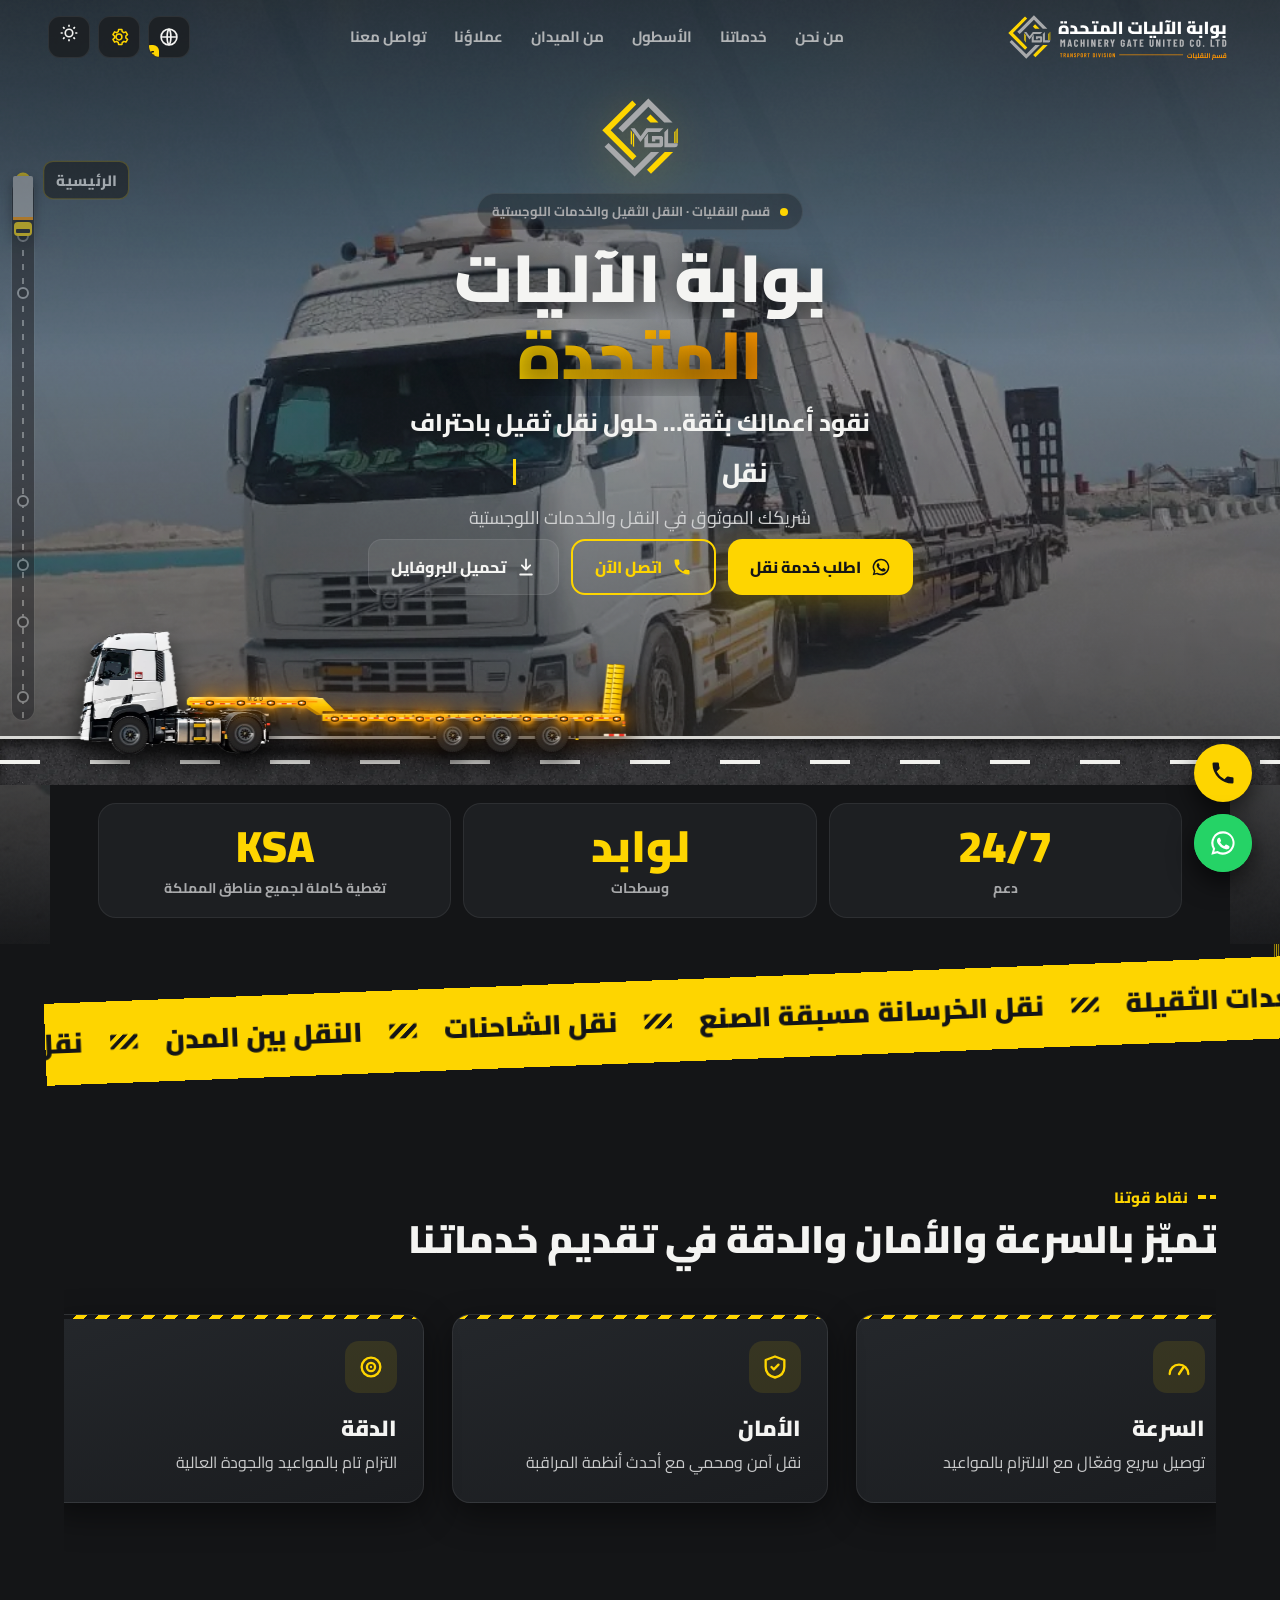
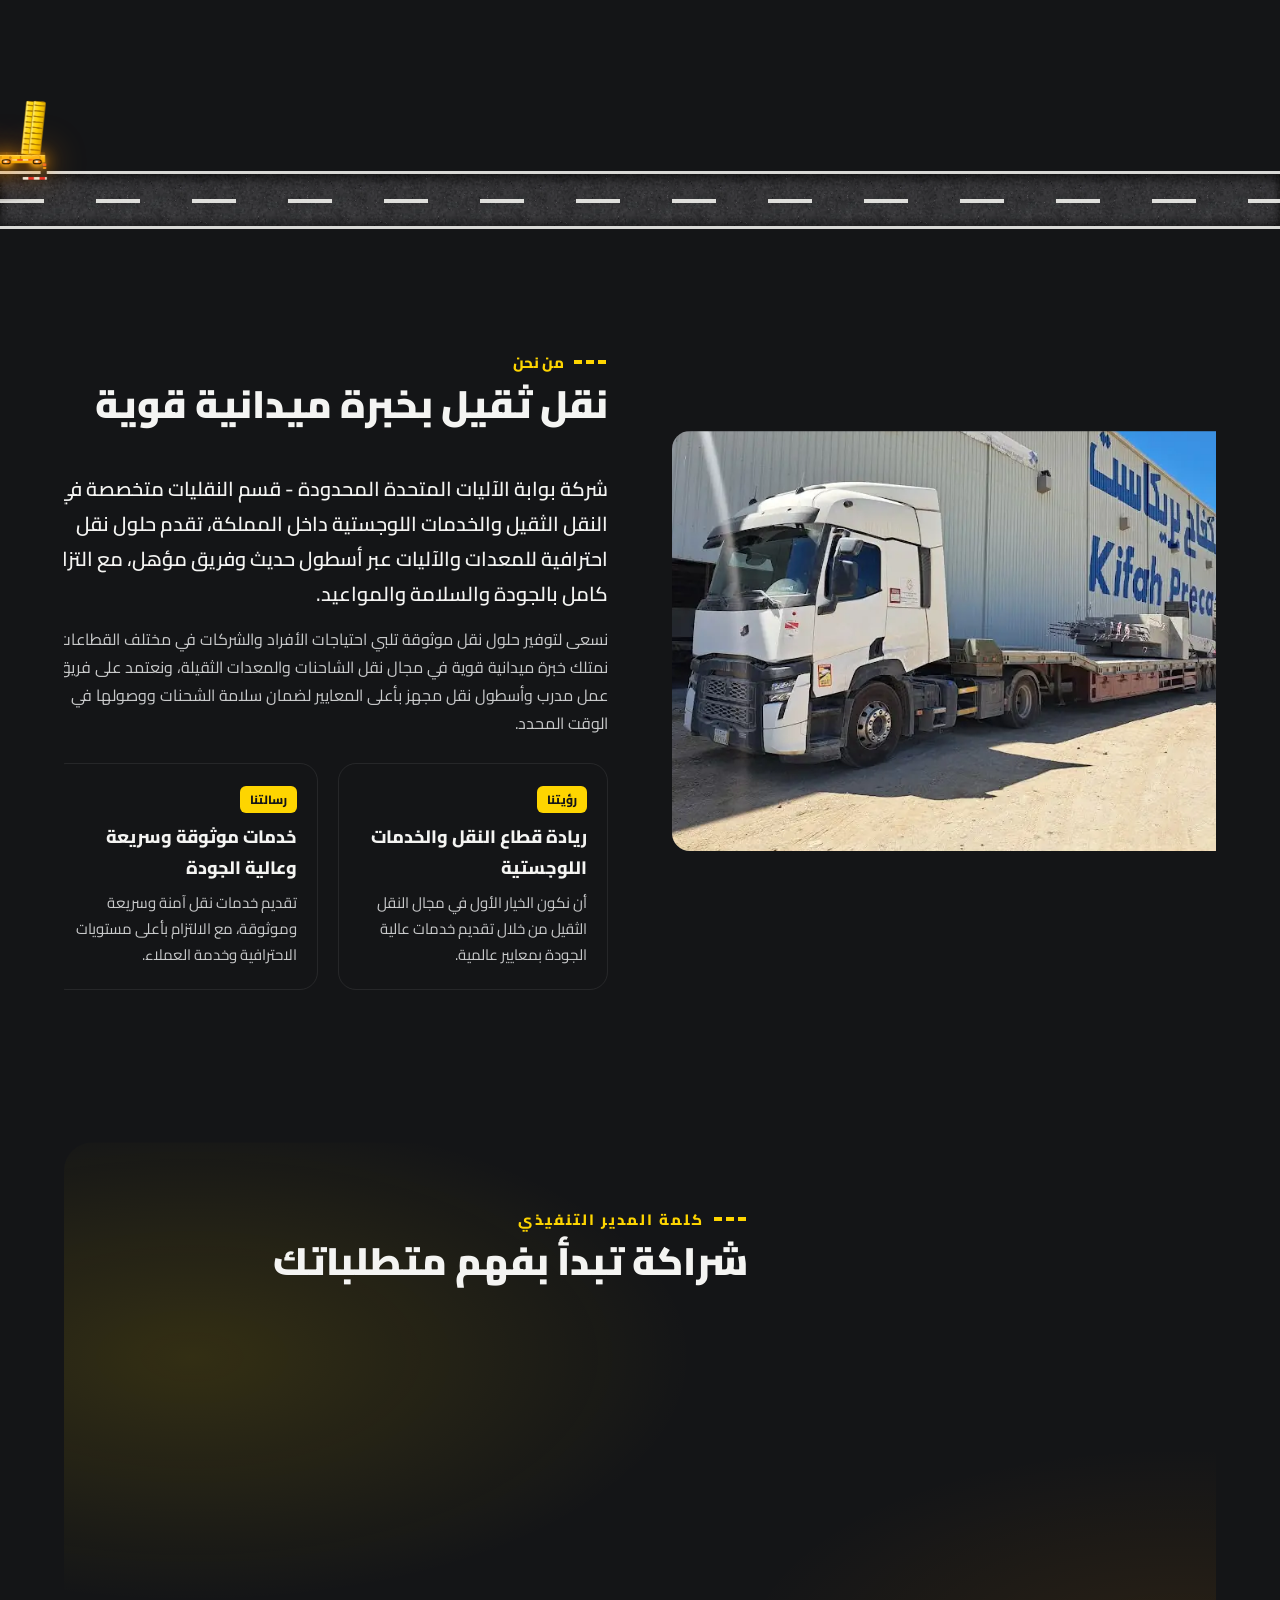
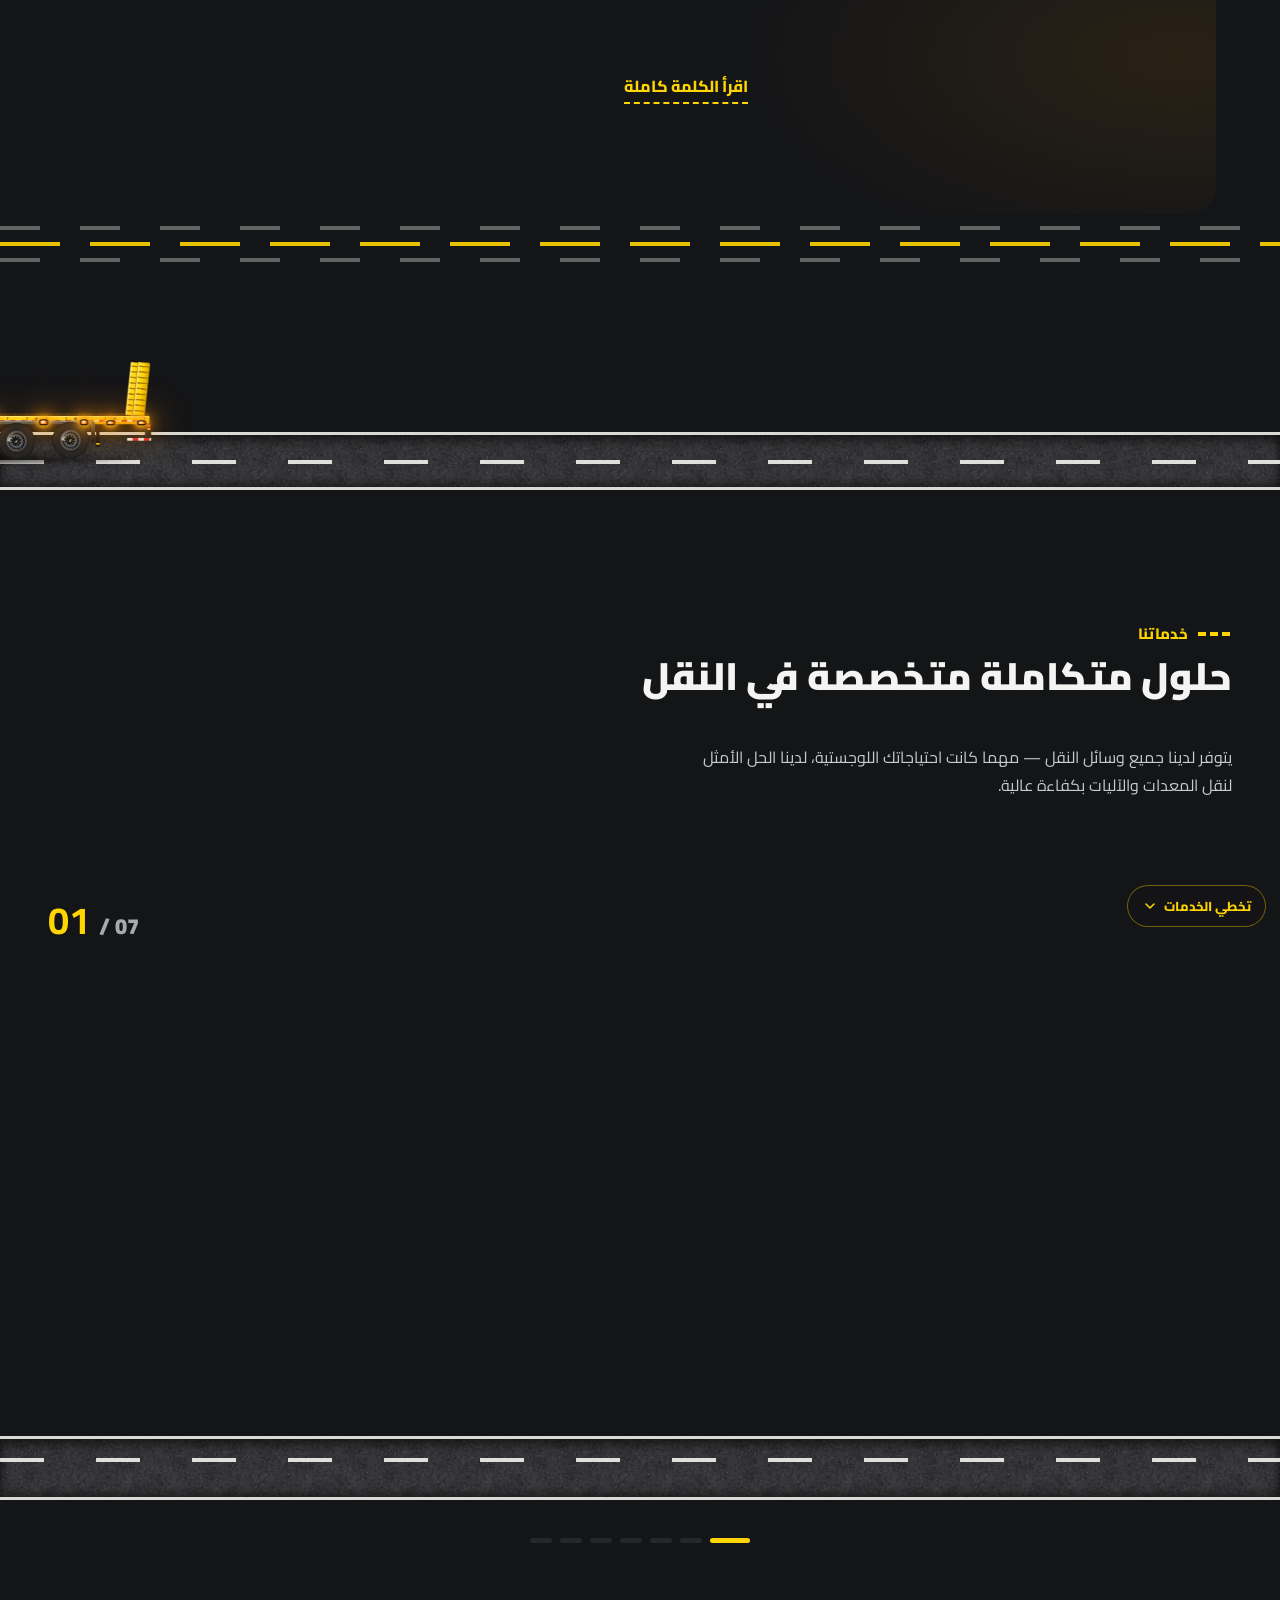
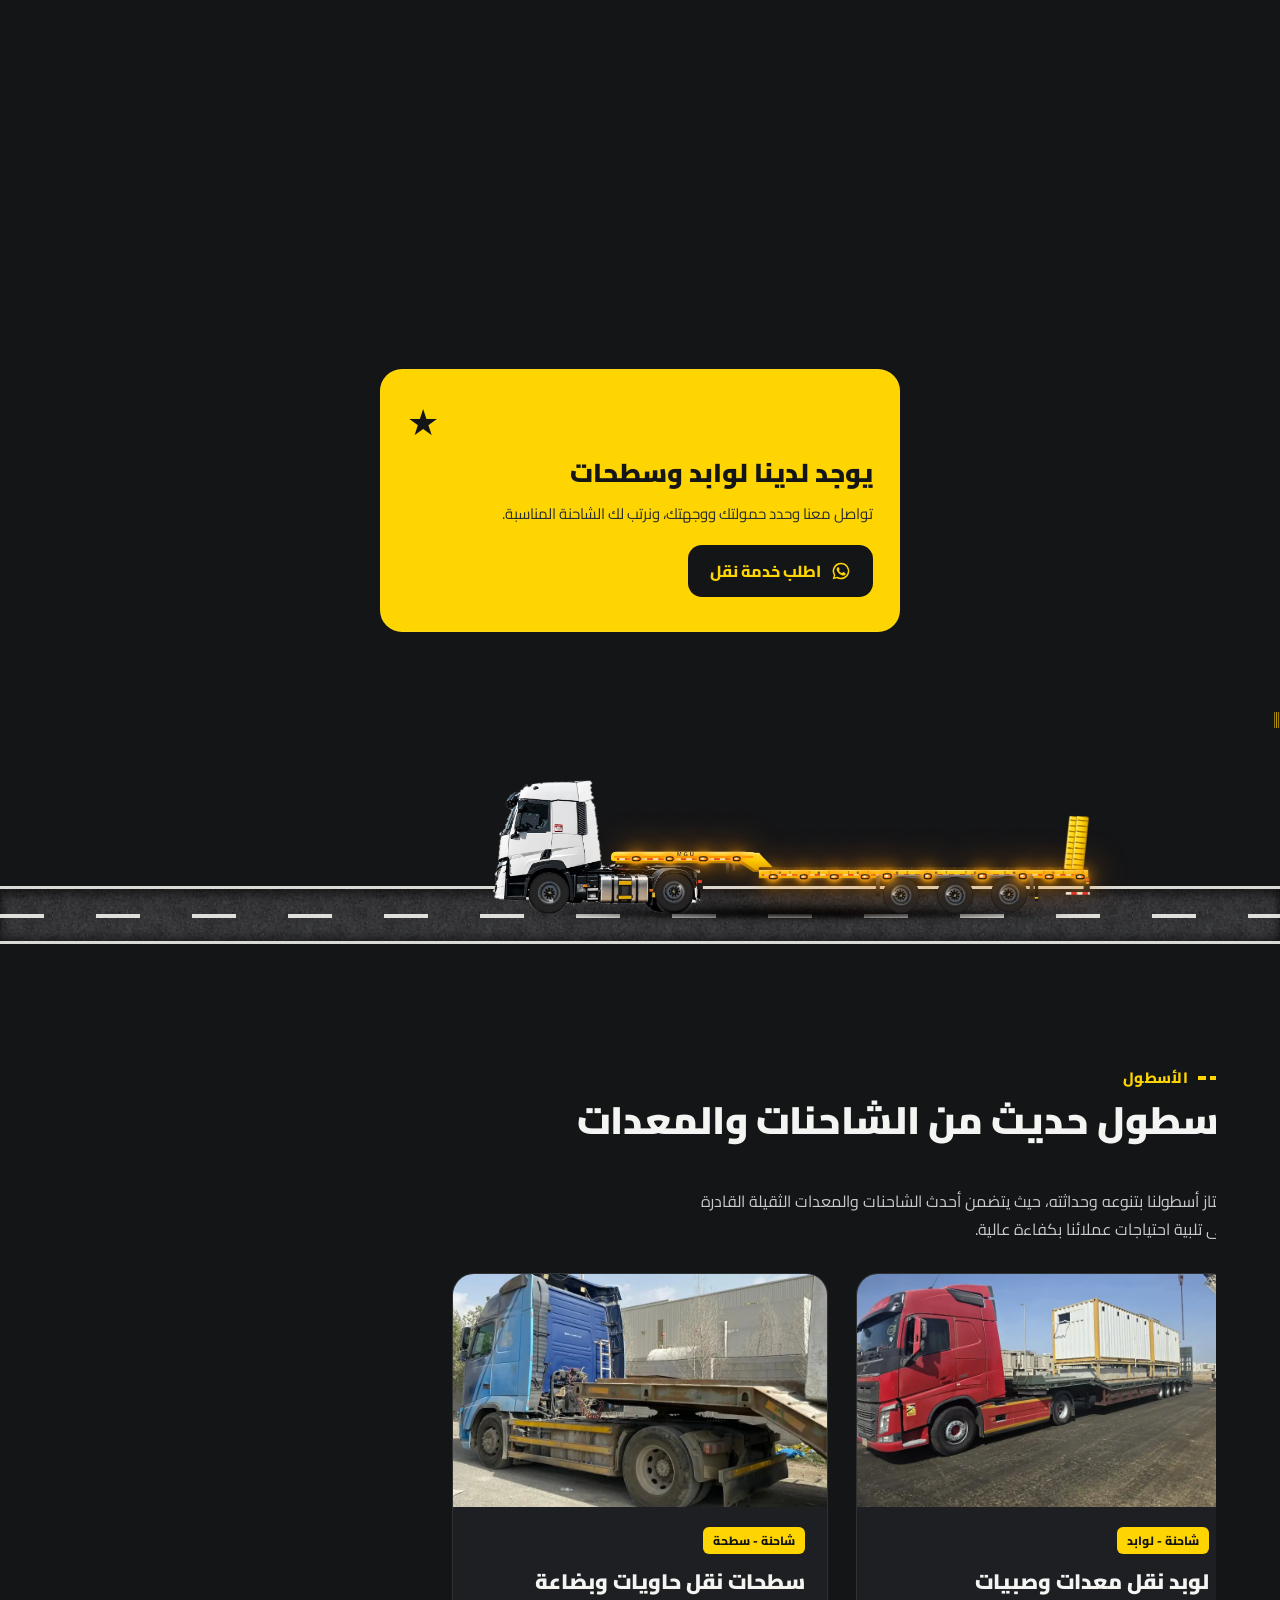
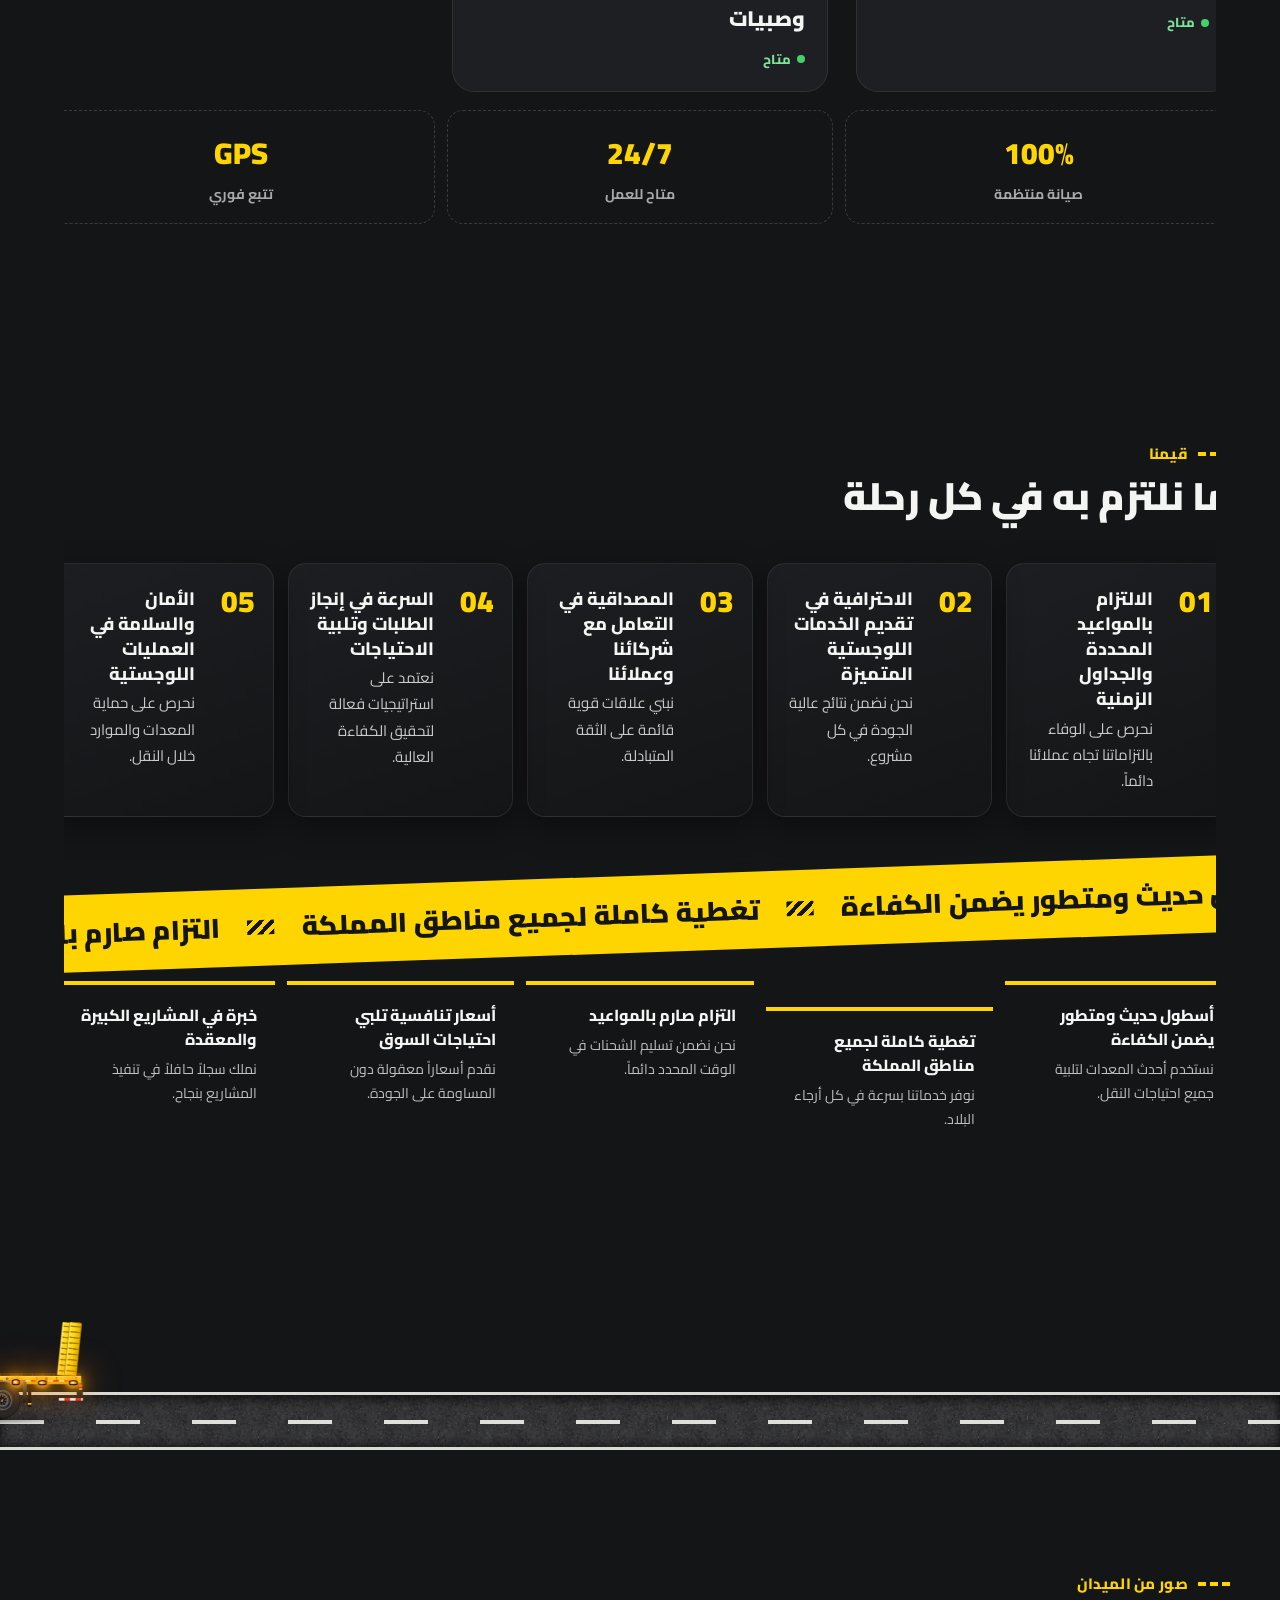
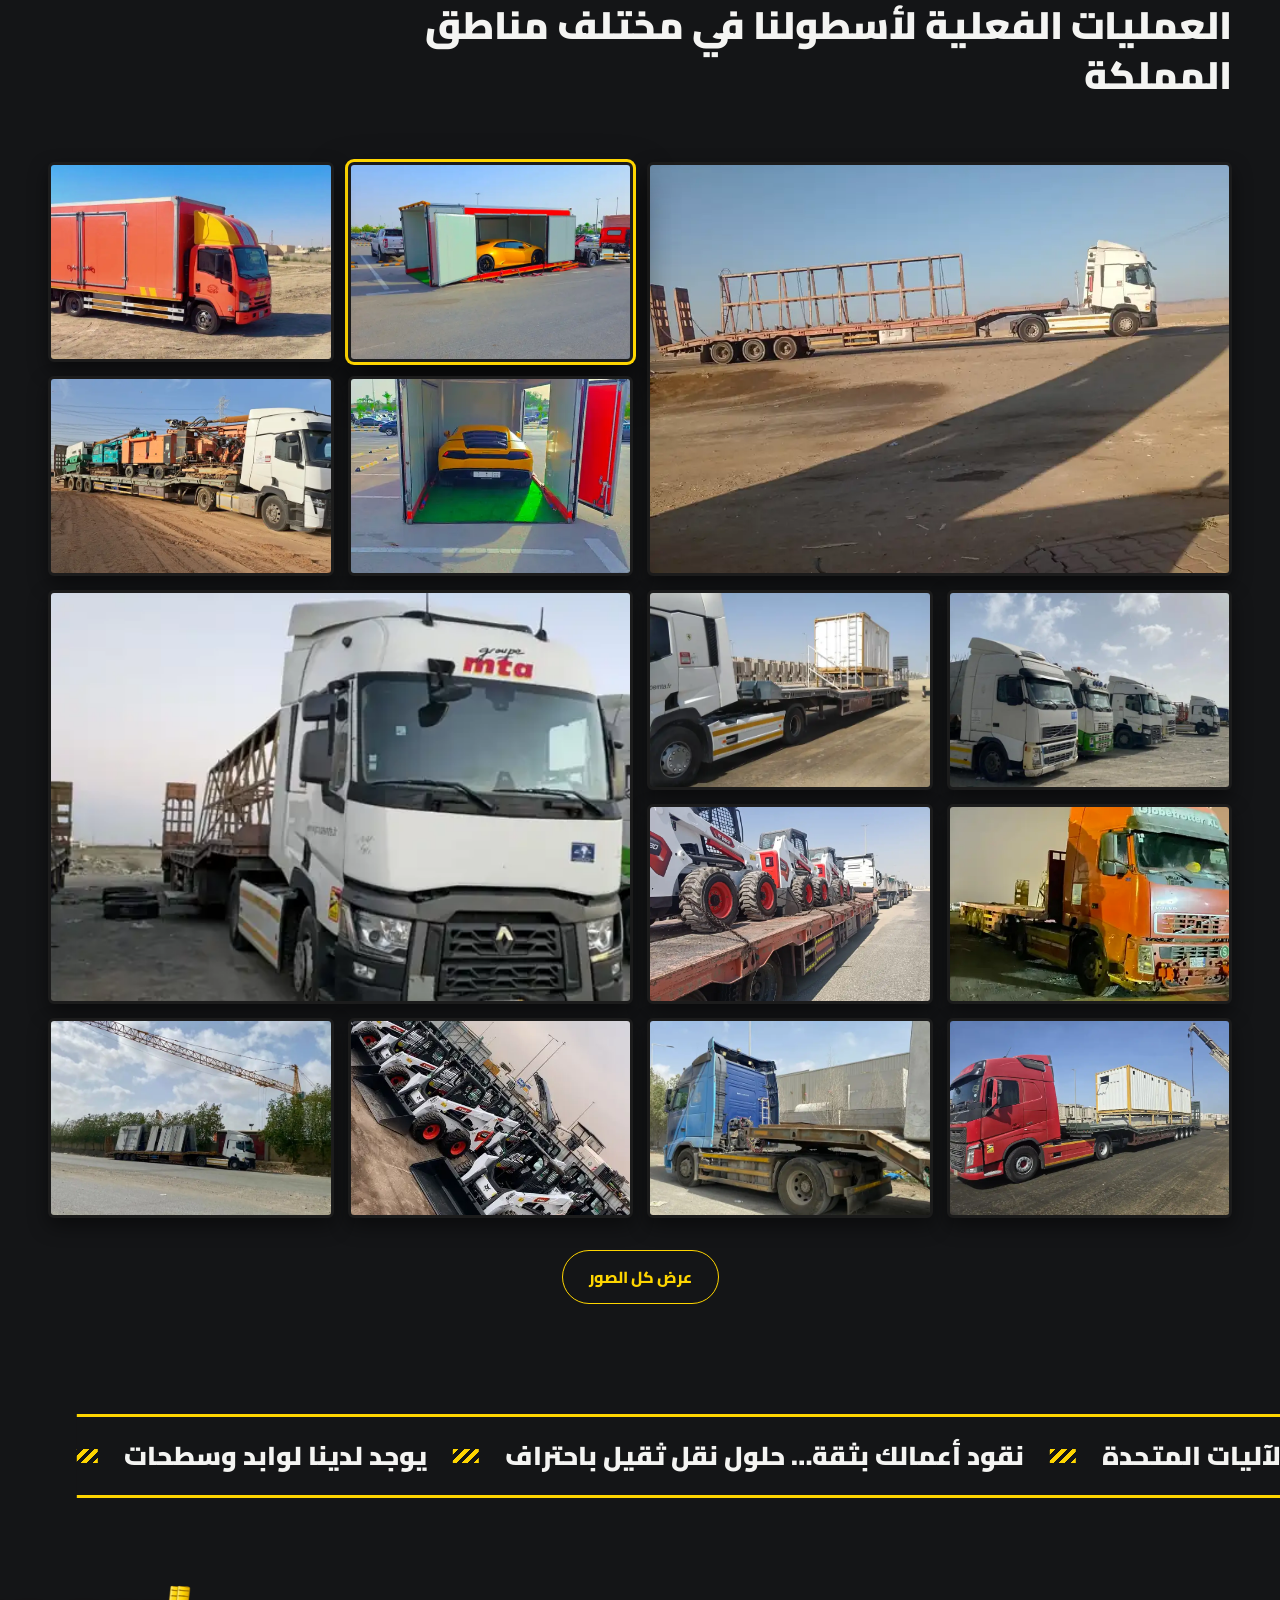
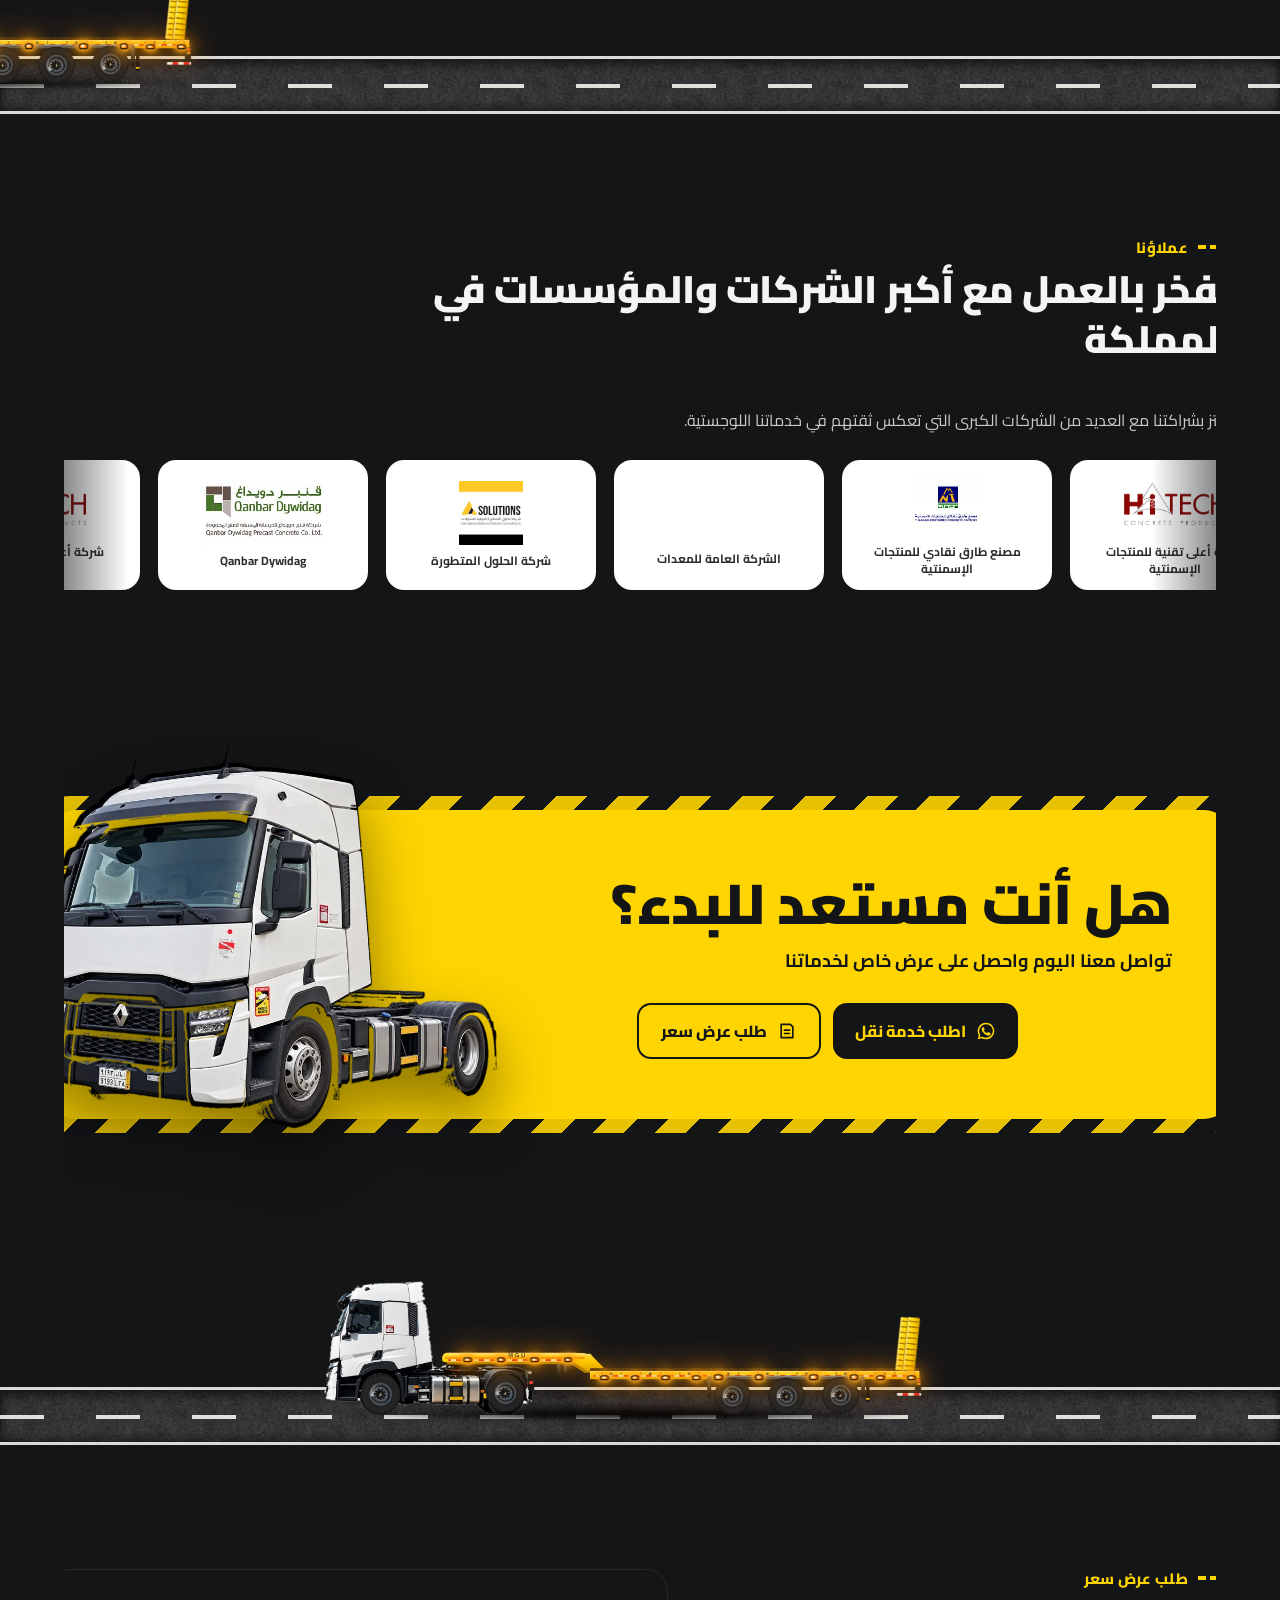
==== index.html @ 17be8d47 "Initial upload: Machinery Gate United (MGU) full website & admin panel" ====
<!doctype html>
<html lang="ar" dir="rtl" data-theme="dark">
<head>
<script>try{var t=localStorage.getItem("mgu-theme");if(t)document.documentElement.dataset.theme=t;var l=localStorage.getItem("mgu-lang");if(l&&l!="ar"){document.documentElement.lang=l;document.documentElement.dir=(l=="ur")?"rtl":"ltr"}}catch(e){}</script>
<meta charset="utf-8">
<meta name="viewport" content="width=device-width,initial-scale=1,viewport-fit=cover">
<title>بوابة الآليات المتحدة المحدودة | قسم النقليات — نقل ثقيل باحتراف</title>
<meta name="description" content="بوابة الآليات المتحدة المحدودة - قسم النقليات: نقل المعدات والآليات الثقيلة، اللوابد والسطحات، الخرسانة مسبقة الصنع والحاويات داخل المملكة. نقود أعمالك بثقة… حلول نقل ثقيل باحتراف.">
<meta name="theme-color" content="#141517">
<link rel="manifest" href="./manifest.webmanifest">
<link rel="icon" type="image/png" sizes="192x192" href="./icons/icon-192.png">
<link rel="apple-touch-icon" href="./icons/icon-180.png">
<meta name="apple-mobile-web-app-capable" content="yes">
<meta name="mobile-web-app-capable" content="yes">
<meta name="apple-mobile-web-app-status-bar-style" content="black-translucent">
<meta name="apple-mobile-web-app-title" content="MGU">
<meta property="og:type" content="website">
<meta property="og:locale" content="ar_SA">
<meta property="og:site_name" content="بوابة الآليات المتحدة">
<meta property="og:title" content="بوابة الآليات المتحدة | نقود أعمالك بثقة… حلول نقل ثقيل باحتراف">
<meta property="og:description" content="لوابد وسطحات لنقل المعدات الثقيلة والخرسانة مسبقة الصنع والحاويات بين مدن المملكة. اطلب خدمة نقل الآن عبر واتساب.">
<meta property="og:image" content="https://mgu-preview.sites.tab.bot/og.jpg">
<meta property="og:image:width" content="1200">
<meta property="og:image:height" content="630">
<meta property="og:url" content="https://mgu-preview.sites.tab.bot/">
<meta name="twitter:card" content="summary_large_image">
<link rel="preload" href="./fonts/cairo.woff2" as="font" type="font/woff2" crossorigin>
<link rel="preload" href="./img/field-truck.webp" as="image">
<link rel="stylesheet" href="./styles.css?v=31">
<link rel="canonical" href="https://machinerygate.sites.tab.bot/"><meta name="robots" content="index,follow"><script type="application/ld+json">{"@context": "https://schema.org", "@type": "MovingCompany", "name": "بوابة الآليات المتحدة المحدودة", "alternateName": "Machinery Gate United Co. Ltd. (MGU)", "url": "https://machinerygate.sites.tab.bot/", "telephone": "+966551005418", "email": "bawaabatalaliaat@gmail.com", "address": {"@type": "PostalAddress", "addressLocality": "الرياض", "addressCountry": "SA"}, "areaServed": "SA", "description": "نقل المعدات والآليات الثقيلة، اللوبد والسطحات، الخرسانة مسبقة الصنع والحاويات داخل المملكة", "image": "https://machinerygate.sites.tab.bot/img/hero/h0.webp"}</script></head>
<body class="is-loading">
<!-- Loader -->
<div id="loader" aria-hidden="true">
  <div class="ld-grid"></div>
  <div class="ld-inner">
    <div class="ld-logo"><img src="./img/mark.svg" alt="" class="ld-mark" width="96" height="100"><i class="ld-shine"></i></div>
    <div class="ld-name"><span>بوابة الآليات المتحدة</span><small>MACHINERY GATE UNITED</small></div>
    <div class="ld-road"><div class="ld-lane"></div><div class="ld-truck"><i class="ld-beam"></i><div class="rig"><span class="rsh"></span><img class="rb" src="./img/rig/body3d.webp" alt="" width="2201" height="519" decoding="async"><i class="wh" style="left:9.38%;top:85.84%;width:6.63%"><img src="./img/rig/t2.webp" alt=""></i><i class="wh" style="left:29.80%;top:85.16%;width:6.36%"><img src="./img/rig/t2.webp" alt=""></i><i class="wh" style="left:66.72%;top:86.71%;width:6.00%"><img src="./img/rig/t2.webp" alt=""></i><i class="wh" style="left:75.46%;top:86.90%;width:6.00%"><img src="./img/rig/t2.webp" alt=""></i><i class="wh" style="left:84.34%;top:86.61%;width:6.00%"><img src="./img/rig/t2.webp" alt=""></i></div></div></div>
    <div class="ld-bar"><i id="ldbar"></i></div>
    <div class="ld-pct"><b id="ldp">0</b>%</div>
  </div>
</div>

<!-- Transition sweep -->
<div id="sweep" aria-hidden="true"><div class="sw-stripes"></div><div class="sw-panel"><div class="sw-truck"><svg class="truck-svg" viewBox="0 0 520 104" aria-hidden="true"><rect x="150" y="62" width="360" height="13" rx="2" fill="#2A2D31"/><rect x="150" y="62" width="360" height="4" fill="#FED500"/><path d="M150 62V50h30l12 12z" fill="#2A2D31"/><rect x="232" y="38" width="186" height="24" rx="2" fill="#A8A9AB"/><rect x="238" y="43" width="174" height="3" fill="#FF9600"/><rect x="476" y="46" width="28" height="16" rx="2" fill="#3a3e44"/><rect x="8" y="60" width="160" height="12" rx="3" fill="#1d1f22"/><path d="M14 72V26q0-14 14-14h50q12 0 16 10l10 30 16 2v18z" fill="#FED500"/><path d="M24 22h46q8 0 11 8l7 16H24z" fill="#141517"/><rect x="96" y="54" width="40" height="8" fill="#FF9600"/><rect x="6" y="55" width="10" height="9" rx="2" fill="#F4F4F2"/><rect x="92" y="2" width="6" height="22" rx="2" fill="#A8A9AB"/><g class="wh"><circle cx="40" cy="84" r="16" fill="#141517" stroke="#55595f" stroke-width="4"/><path d="M29 84H51M40 73V95" stroke="#A8A9AB" stroke-width="3"/><circle cx="40" cy="84" r="4" fill="#FED500"/></g><g class="wh"><circle cx="128" cy="84" r="16" fill="#141517" stroke="#55595f" stroke-width="4"/><path d="M117 84H139M128 73V95" stroke="#A8A9AB" stroke-width="3"/><circle cx="128" cy="84" r="4" fill="#FED500"/></g><g class="wh"><circle cx="164" cy="84" r="16" fill="#141517" stroke="#55595f" stroke-width="4"/><path d="M153 84H175M164 73V95" stroke="#A8A9AB" stroke-width="3"/><circle cx="164" cy="84" r="4" fill="#FED500"/></g><g class="wh"><circle cx="400" cy="84" r="16" fill="#141517" stroke="#55595f" stroke-width="4"/><path d="M389 84H411M400 73V95" stroke="#A8A9AB" stroke-width="3"/><circle cx="400" cy="84" r="4" fill="#FED500"/></g><g class="wh"><circle cx="436" cy="84" r="16" fill="#141517" stroke="#55595f" stroke-width="4"/><path d="M425 84H447M436 73V95" stroke="#A8A9AB" stroke-width="3"/><circle cx="436" cy="84" r="4" fill="#FED500"/></g><g class="wh"><circle cx="472" cy="84" r="16" fill="#141517" stroke="#55595f" stroke-width="4"/><path d="M461 84H483M472 73V95" stroke="#A8A9AB" stroke-width="3"/><circle cx="472" cy="84" r="4" fill="#FED500"/></g></svg></div></div></div>

<!-- Route rail -->
<div id="rail" role="slider" aria-label="التنقل في الموقع" aria-valuemin="0" aria-valuemax="100" tabindex="0">
  <div class="rail-road"><div class="rail-fill"></div><div class="rail-lane"></div></div>
  <div class="rail-truck"><svg viewBox="0 0 24 64" aria-hidden="true"><rect x="3" y="2" width="18" height="14" rx="4" fill="#FED500"/><rect x="5" y="5" width="14" height="4" rx="1" fill="#141517"/><rect x="2" y="18" width="20" height="44" rx="2" fill="#A8A9AB"/><rect x="2" y="18" width="20" height="3" fill="#FF9600"/></svg></div>
</div>

<div id="prog" aria-hidden="true"></div>
<header id="top">
  <a href="#hero" class="brand" data-go aria-label="بوابة الآليات المتحدة - الرئيسية"><img src="./img/logo-h.svg" alt="بوابة الآليات المتحدة المحدودة" width="176" height="42"></a>
  <nav id="nav" aria-label="القائمة">
    <a href="#about" data-go>من نحن</a>
    <a href="#services" data-go>خدماتنا</a>
    <a href="#fleet" data-go>الأسطول</a>
    <a href="#field" data-go>من الميدان</a>
    <a href="#clients" data-go>عملاؤنا</a>
    <a href="#contact" data-go>تواصل معنا</a>
  </nav>
  <div class="h-actions">
    <div class="lang" data-noi18n><button class="tbtn lang-btn" type="button" aria-label="Language"><svg class="i" viewBox="0 0 24 24" fill="none" stroke="currentColor" stroke-width="2"><circle cx="12" cy="12" r="9.5"/><path d="M2.5 12h19M12 2.5c3 3.2 3 15.8 0 19M12 2.5c-3 3.2-3 15.8 0 19"/></svg><b>ع</b></button><div class="lang-menu" hidden><button type="button" data-lang="ar">العربية</button><button type="button" data-lang="en">English</button><button type="button" data-lang="ur">اردو</button><button type="button" data-lang="hi">हिन्दी</button></div></div>
    <button class="tbtn cust-btn" data-noi18n type="button" aria-label="تخصيص" title="تخصيص"><svg viewBox="0 0 24 24" aria-hidden="true"><path d="M12 15.5A3.5 3.5 0 1 0 12 8.5a3.5 3.5 0 0 0 0 7Zm8.2-2.3.1-1.2-.1-1.2 2-1.6-2-3.4-2.4 1a8 8 0 0 0-2-1.2L15.5 3h-4l-.4 2.6a8 8 0 0 0-2 1.2l-2.4-1-2 3.4 2 1.6-.1 1.2.1 1.2-2 1.6 2 3.4 2.4-1a8 8 0 0 0 2 1.2l.4 2.6h4l.4-2.6a8 8 0 0 0 2-1.2l2.4 1 2-3.4Z" fill="none" stroke="currentColor" stroke-width="1.8" stroke-linejoin="round"/></svg></button>
    <button class="tbtn theme-btn" type="button" aria-label="Theme" data-noi18n><span class="ic-sun"><svg class="i" viewBox="0 0 24 24" fill="none" stroke="currentColor" stroke-width="2"><circle cx="12" cy="12" r="4.5"/><path d="M12 2v2.5M12 19.5V22M2 12h2.5M19.5 12H22M4.9 4.9l1.8 1.8M17.3 17.3l1.8 1.8M4.9 19.1l1.8-1.8M17.3 6.7l1.8-1.8"/></svg></span><span class="ic-moon"><svg class="i" viewBox="0 0 24 24" fill="none" stroke="currentColor" stroke-width="2"><path d="M20 14.5A8.5 8.5 0 0 1 9.5 4a8.5 8.5 0 1 0 10.5 10.5z"/></svg></span></button>
    <button class="btn-install" type="button" hidden><svg viewBox="0 0 24 24"><path d="M12 3v12m0 0-5-5m5 5 5-5M5 21h14" fill="none" stroke="currentColor" stroke-width="2.2" stroke-linecap="round" stroke-linejoin="round"/></svg><span>ثبّت التطبيق</span></button>
    <button class="burger" type="button" aria-label="القائمة" aria-expanded="false"><i></i><i></i></button>
  </div>
</header>

<main>
<!-- HERO -->
<section id="hero" data-station="0">
  <div class="hero-bg" aria-hidden="true"><img class="hs on" src="./img/hero/h0.webp" alt="" style="object-position:50% 55%" fetchpriority="high"><img class="hs" src="./img/hero/h1.webp" alt="" style="object-position:62% 55%" loading="lazy"><img class="hs" src="./img/hero/h2.webp" alt="" style="object-position:50% 50%" loading="lazy"><img class="hs" src="./img/hero/h3.webp" alt="" style="object-position:60% 60%" loading="lazy"></div>
  <canvas id="sh" aria-hidden="true"></canvas>
  <div class="hero-grid">
    <div class="hero-copy">
      
      <img class="hero-logo" src="./img/mark.svg" alt="شعار بوابة الآليات المتحدة" width="120" height="125">
      <p class="kicker"><span class="dot"></span>قسم النقليات · النقل الثقيل والخدمات اللوجستية</p>
      <h1 class="hero-title"><span class="ln"><span>بوابة الآليات</span></span><span class="ln"><span class="y">المتحدة</span></span></h1>
      <p class="hero-tag">نقود أعمالك بثقة… حلول نقل ثقيل باحتراف</p>
      <p class="hero-rot"><span class="rot-l">نقل</span> <span class="rot" data-words="المعدات الثقيلة|الخرسانة مسبقة الصنع|الشاحنات|بين المدن|المشاريع الخاصة|الحاويات والبضائع|السيارات">المعدات الثقيلة</span><i class="caret"></i></p>
      <p class="hero-sub">شريكك الموثوق في النقل والخدمات اللوجستية</p>
      <div class="hero-cta">
        <a class="btn btn-y" href="https://wa.me/966551005418?text=%D8%A7%D9%84%D8%B3%D9%84%D8%A7%D9%85%20%D8%B9%D9%84%D9%8A%D9%83%D9%85%D8%8C%20%D8%A3%D8%B1%D8%BA%D8%A8%20%D9%81%D9%8A%20%D8%B7%D9%84%D8%A8%20%D8%AE%D8%AF%D9%85%D8%A9%20%D9%86%D9%82%D9%84%20%D9%85%D9%86%20%D8%A8%D9%88%D8%A7%D8%A8%D8%A9%20%D8%A7%D9%84%D8%A2%D9%84%D9%8A%D8%A7%D8%AA%20%D8%A7%D9%84%D9%85%D8%AA%D8%AD%D8%AF%D8%A9" target="_blank" rel="noopener"><svg class="i" viewBox="0 0 24 24" aria-hidden="true"><path fill="currentColor" d="M12 2a10 10 0 0 0-8.6 15.1L2 22l5-1.3A10 10 0 1 0 12 2Zm0 18.2a8.2 8.2 0 0 1-4.2-1.2l-.3-.2-3 .8.8-2.9-.2-.3A8.2 8.2 0 1 1 12 20.2Zm4.5-6.1c-.2-.1-1.5-.7-1.7-.8-.2-.1-.4-.1-.6.1l-.8 1c-.1.2-.3.2-.5.1a6.7 6.7 0 0 1-3.3-2.9c-.3-.4.2-.4.7-1.4.1-.2 0-.3 0-.4l-.8-1.8c-.2-.5-.4-.4-.6-.4h-.5a1 1 0 0 0-.7.3 3 3 0 0 0-.9 2.2 5.1 5.1 0 0 0 1.1 2.7 11.7 11.7 0 0 0 4.5 4c1.7.7 2.3.8 3.2.6a2.7 2.7 0 0 0 1.8-1.2 2.2 2.2 0 0 0 .1-1.3c0-.1-.2-.2-.4-.3Z"/></svg><span>اطلب خدمة نقل</span></a>
        <a class="btn btn-o" href="tel:0551005418"><svg class="i" viewBox="0 0 24 24" aria-hidden="true"><path fill="currentColor" d="M6.6 10.8a15.2 15.2 0 0 0 6.6 6.6l2.2-2.2a1 1 0 0 1 1-.2 11.4 11.4 0 0 0 3.6.6 1 1 0 0 1 1 1V20a1 1 0 0 1-1 1A17 17 0 0 1 3 4a1 1 0 0 1 1-1h3.5a1 1 0 0 1 1 1 11.4 11.4 0 0 0 .6 3.6 1 1 0 0 1-.3 1Z"/></svg><span>اتصل الآن</span></a>
        <a class="btn btn-g" href="./mgu-profile.pdf" download="بروفايل-بوابة-الآليات-المتحدة.pdf"><svg class="i" viewBox="0 0 24 24" aria-hidden="true"><path d="M12 3v12m0 0-5-5m5 5 5-5M5 21h14" fill="none" stroke="currentColor" stroke-width="2.2" stroke-linecap="round" stroke-linejoin="round"/></svg><span>تحميل البروفايل</span></a>
      </div>
    </div>
    
  </div>
  <div class="hero-road" aria-hidden="true"><div class="hr-lane"></div><div class="hero-rig"><div class="rig"><span class="rsh"></span><img class="rb" src="./img/rig/body3d.webp" alt="" width="2201" height="519" decoding="async"><i class="wh" style="left:9.38%;top:85.84%;width:6.63%"><img src="./img/rig/t2.webp" alt=""></i><i class="wh" style="left:29.80%;top:85.16%;width:6.36%"><img src="./img/rig/t2.webp" alt=""></i><i class="wh" style="left:66.72%;top:86.71%;width:6.00%"><img src="./img/rig/t2.webp" alt=""></i><i class="wh" style="left:75.46%;top:86.90%;width:6.00%"><img src="./img/rig/t2.webp" alt=""></i><i class="wh" style="left:84.34%;top:86.61%;width:6.00%"><img src="./img/rig/t2.webp" alt=""></i></div></div></div>
  <a class="scroll-cue" href="#strengths" data-go aria-label="انزل"><i></i></a>
  <div class="stats">
    <div class="stat"><b>24/7</b><span>دعم</span></div>
    <div class="stat"><b>لوابد</b><span>وسطحات</span></div>
    <div class="stat"><b>KSA</b><span>تغطية كاملة لجميع مناطق المملكة</span></div>
  </div>
  <div class="scroll-cue" aria-hidden="true"><span></span>انطلق</div>
</section>

<div class="hz" aria-hidden="true"></div>

<div class="ticker tk2 tk-y" aria-hidden="true"><div class="tk-move"><span>نقل المعدات الثقيلة</span><i></i><span>نقل الخرسانة مسبقة الصنع</span><i></i><span>نقل الشاحنات</span><i></i><span>النقل بين المدن</span><i></i><span>نقل المشاريع الخاصة</span><i></i><span>الحاويات والبضائع</span><i></i><span>نقل السيارات</span><i></i><span>نقل المعدات الثقيلة</span><i></i><span>نقل الخرسانة مسبقة الصنع</span><i></i><span>نقل الشاحنات</span><i></i><span>النقل بين المدن</span><i></i><span>نقل المشاريع الخاصة</span><i></i><span>الحاويات والبضائع</span><i></i><span>نقل السيارات</span><i></i></div></div>
<!-- STRENGTHS -->
<section id="strengths" class="sec">
  <div class="wrap">
    <h2 class="sec-title"><small>نقاط قوتنا</small>نتميّز بالسرعة والأمان والدقة في تقديم خدماتنا</h2>
    <div class="trio">
      <article class="card rv"><i class="ic"><svg viewBox="0 0 24 24" aria-hidden="true"><path d="M4 18a8 8 0 1 1 16 0M12 18l4-6" fill="none" stroke="currentColor" stroke-width="2" stroke-linecap="round"/></svg></i><h3>السرعة</h3><p>توصيل سريع وفعّال مع الالتزام بالمواعيد</p></article>
      <article class="card rv"><i class="ic"><svg viewBox="0 0 24 24" aria-hidden="true"><path d="M12 3 4 6v6c0 5 3.5 8 8 9 4.5-1 8-4 8-9V6Zm-3 9 2 2 4-4" fill="none" stroke="currentColor" stroke-width="2" stroke-linecap="round" stroke-linejoin="round"/></svg></i><h3>الأمان</h3><p>نقل آمن ومحمي مع أحدث أنظمة المراقبة</p></article>
      <article class="card rv"><i class="ic"><svg viewBox="0 0 24 24" aria-hidden="true"><circle cx="12" cy="12" r="8" fill="none" stroke="currentColor" stroke-width="2"/><circle cx="12" cy="12" r="3.5" fill="none" stroke="currentColor" stroke-width="2"/><circle cx="12" cy="12" r="1" fill="currentColor"/></svg></i><h3>الدقة</h3><p>التزام تام بالمواعيد والجودة العالية</p></article>
    </div>
  </div>
</section>

<div class="roadwipe" aria-hidden="true"><div class="rw-road"><i></i></div><div class="rw-truck"><div class="rig"><span class="rsh"></span><img class="rb" src="./img/rig/body3d.webp" alt="" width="2201" height="519" decoding="async"><i class="wh" style="left:9.38%;top:85.84%;width:6.63%"><img src="./img/rig/t2.webp" alt=""></i><i class="wh" style="left:29.80%;top:85.16%;width:6.36%"><img src="./img/rig/t2.webp" alt=""></i><i class="wh" style="left:66.72%;top:86.71%;width:6.00%"><img src="./img/rig/t2.webp" alt=""></i><i class="wh" style="left:75.46%;top:86.90%;width:6.00%"><img src="./img/rig/t2.webp" alt=""></i><i class="wh" style="left:84.34%;top:86.61%;width:6.00%"><img src="./img/rig/t2.webp" alt=""></i></div></div></div>
<!-- ABOUT -->
<section id="about" class="sec" data-station="1">
  <div class="wrap about-grid">
    <div class="about-media">
      <div class="plx-frame rimg"><img class="plx" src="./img/c-kifah.webp" alt="شاحنة بوابة الآليات أثناء تحميل خرسانة مسبقة الصنع" loading="lazy" width="828" height="621"></div>
    </div>
    <div class="about-copy">
      <h2 class="sec-title"><small>من نحن</small>نقل ثقيل بخبرة ميدانية قوية</h2>
      <p class="lead rv">شركة بوابة الآليات المتحدة المحدودة - قسم النقليات متخصصة في النقل الثقيل والخدمات اللوجستية داخل المملكة، تقدم حلول نقل احترافية للمعدات والآليات عبر أسطول حديث وفريق مؤهل، مع التزام كامل بالجودة والسلامة والمواعيد.</p>
      <p class="rv">نسعى لتوفير حلول نقل موثوقة تلبي احتياجات الأفراد والشركات في مختلف القطاعات. نمتلك خبرة ميدانية قوية في مجال نقل الشاحنات والمعدات الثقيلة، ونعتمد على فريق عمل مدرب وأسطول نقل مجهز بأعلى المعايير لضمان سلامة الشحنات ووصولها في الوقت المحدد.</p>
      <div class="vm">
        <article class="vm-card rv"><span class="tag">رؤيتنا</span><h3>ريادة قطاع النقل والخدمات اللوجستية</h3><p>أن نكون الخيار الأول في مجال النقل الثقيل من خلال تقديم خدمات عالية الجودة بمعايير عالمية.</p></article>
        <article class="vm-card rv"><span class="tag">رسالتنا</span><h3>خدمات موثوقة وسريعة وعالية الجودة</h3><p>تقديم خدمات نقل آمنة وسريعة وموثوقة، مع الالتزام بأعلى مستويات الاحترافية وخدمة العملاء.</p></article>
      </div>
    </div>
  </div>
</section>

<!-- CEO -->
<section id="ceo" class="sec dark2 ceo-fx">
  <div class="wrap ceo-grid">
    <figure class="ceo-photo rv rimg"><img src="./img/ceo.webp" alt="ياسر الصايل - المدير التنفيذي" loading="lazy" width="413" height="531"><figcaption><b>ياسر الصايل</b><span>المدير التنفيذي</span></figcaption></figure>
    <div class="ceo-copy">
      <h2 class="sec-title"><small>كلمة المدير التنفيذي</small>شراكة تبدأ بفهم متطلباتك</h2>
      <blockquote class="rv"><i class="qmark" aria-hidden="true">”</i>
        <p>بسم الله الرحمن الرحيم،</p><p>يسعدني في شركة بوابة الآليات المتحدة المحدودة - قسم النقليات أن أقدم نبذة عن خدماتنا في قطاع النقليات ونقل الآليات، حيث نعمل على توفير حلول نقل متكاملة تلبي احتياجات عملائنا بكفاءة وموثوقية عالية.</p><p>نقدم خدمات نقل الآليات والمعدات الثقيلة، ونقل المقطورات واللوابد، وفق أعلى معايير السلامة والجودة، مع الالتزام التام بالمواعيد وخطط التشغيل المعتمدة. كما نحرص على جاهزية أسطولنا بشكل مستمر، وتوفير كوادر مؤهلة لضمان تنفيذ الأعمال باحترافية ومسؤولية.</p><p>وتنطلق خدماتنا من مبدأ الشراكة مع عملائنا، حيث نسعى لفهم متطلباتهم بدقة، وتقديم حلول مرنة تسهم في نجاح مشاريعهم واستمرارية أعمالهم، مع الالتزام التام بالأنظمة والتعليمات المعمول بها.</p><p>وفي الختام، نؤكد التزامنا بتقديم خدمات نقل موثوقة تلبي تطلعات السوق، ونسعى دائماً لأن نكون الخيار الأول لعملائنا من خلال الجودة، والمصداقية، وحسن الأداء.</p><p>والسلام عليكم ورحمة الله وبركاته.</p>
      </blockquote>
      <button class="more" type="button" aria-expanded="false">اقرأ الكلمة كاملة</button>
    </div>
  </div>
</section>

<div class="lanes" aria-hidden="true"><i></i><i></i><i></i></div>

<!-- SERVICES: pinned horizontal highway -->
<div class="roadwipe" aria-hidden="true"><div class="rw-road"><i></i></div><div class="rw-truck"><div class="rig"><span class="rsh"></span><img class="rb" src="./img/rig/body3d.webp" alt="" width="2201" height="519" decoding="async"><i class="wh" style="left:9.38%;top:85.84%;width:6.63%"><img src="./img/rig/t2.webp" alt=""></i><i class="wh" style="left:29.80%;top:85.16%;width:6.36%"><img src="./img/rig/t2.webp" alt=""></i><i class="wh" style="left:66.72%;top:86.71%;width:6.00%"><img src="./img/rig/t2.webp" alt=""></i><i class="wh" style="left:75.46%;top:86.90%;width:6.00%"><img src="./img/rig/t2.webp" alt=""></i><i class="wh" style="left:84.34%;top:86.61%;width:6.00%"><img src="./img/rig/t2.webp" alt=""></i></div></div></div>
<section id="services" data-station="2">
  <div class="hw-head wrap">
    <h2 class="sec-title"><small>خدماتنا</small>حلول متكاملة متخصصة في النقل</h2>
    <p class="muted">يتوفر لدينا جميع وسائل النقل — مهما كانت احتياجاتك اللوجستية، لدينا الحل الأمثل لنقل المعدات والآليات بكفاءة عالية.</p>
  </div>
  <div class="lb-pin" style="--n:7">
    <div class="lb-stage">
      <button class="skip-btn" type="button" data-skip=".lb-pin">تخطي الخدمات <svg viewBox="0 0 24 24" aria-hidden="true"><path d="M6 9l6 6 6-6" fill="none" stroke="currentColor" stroke-width="2.4" stroke-linecap="round" stroke-linejoin="round"/></svg></button>
      <div class="lb-count" dir="ltr"><b>01</b> / 07</div>
      <div class="lb-scene">
        <div class="lb-road"><i></i></div>
        <div class="lb-rig"><div class="rig"><span class="rsh"></span><img class="rb" src="./img/rig/body3d.webp" alt="" width="2201" height="519" decoding="async"><i class="wh" style="left:9.38%;top:85.84%;width:6.63%"><img src="./img/rig/t2.webp" alt=""></i><i class="wh" style="left:29.80%;top:85.16%;width:6.36%"><img src="./img/rig/t2.webp" alt=""></i><i class="wh" style="left:66.72%;top:86.71%;width:6.00%"><img src="./img/rig/t2.webp" alt=""></i><i class="wh" style="left:75.46%;top:86.90%;width:6.00%"><img src="./img/rig/t2.webp" alt=""></i><i class="wh" style="left:84.34%;top:86.61%;width:6.00%"><img src="./img/rig/t2.webp" alt=""></i></div><div class="lb-load"><article class="svc lb-card on" data-i="0"><div class="svc-img"><img src="./img/bobcats.webp" alt="نقل معدات على لوبد" loading="lazy"></div><div class="svc-body"><span class="svc-n">01</span><h3>نقل المعدات الثقيلة</h3><p>نقل احترافي للمعدات والآليات الثقيلة — معدات ثقيلة وخفيفة.</p></div></article><article class="svc lb-card" data-i="1"><div class="svc-img"><img src="./img/precast-panels.webp" alt="نقل ألواح خرسانة مسبقة الصنع" loading="lazy"></div><div class="svc-body"><span class="svc-n">02</span><h3>نقل الخرسانة مسبقة الصنع</h3><p>نملك خبرة واسعة في نقل الخرسانة الجاهزة مسبقة الصنع (الصبيات).</p></div></article><article class="svc lb-card" data-i="2"><div class="svc-img"><img src="./img/fleet-line.webp" alt="شاحنات بوابة الآليات" loading="lazy"></div><div class="svc-body"><span class="svc-n">03</span><h3>نقل الشاحنات</h3><p>خدمات نقل الشاحنات بموثوقية عالية.</p></div></article><article class="svc lb-card" data-i="3"><div class="svc-img"><img src="./img/route-desert.webp" alt="شاحنة بلوبد على طريق صحراوي" loading="lazy"></div><div class="svc-body"><span class="svc-n">04</span><h3>النقل بين المدن</h3><p>نقل سريع وآمن بين المدن في جميع أنحاء المملكة.</p></div></article><article class="svc lb-card" data-i="4"><div class="svc-img"><img src="./img/generators-lowbed.webp" alt="نقل مولدات على لوبد" loading="lazy"></div><div class="svc-body"><span class="svc-n">05</span><h3>نقل المشاريع الخاصة</h3><p>حلول نقل مخصصة للمشاريع الخاصة.</p></div></article><article class="svc lb-card" data-i="5"><div class="svc-img"><img src="./img/container-lowbed.webp" alt="نقل حاوية على لوبد" loading="lazy"></div><div class="svc-body"><span class="svc-n">06</span><h3>الحاويات والبضائع</h3><p>سطحات نقل حاويات وبضاعة وصبيات.</p></div></article><article class="svc lb-card" data-i="6"><div class="svc-img"><img src="./img/car-carrier.webp" alt="نقل سيارة في مقطورة مغلقة" loading="lazy"></div><div class="svc-body"><span class="svc-n">07</span><h3>نقل السيارات</h3><p>نقل سيارات بمختلف أنواعها.</p></div></article></div></div>
      </div>
      <div class="lb-dots"><i></i><i></i><i></i><i></i><i></i><i></i><i></i></div>
    </div>
  </div>
  <div class="wrap lb-after"><article class="svc svc-end"><div class="svc-body"><span class="svc-n">★</span><h3>يوجد لدينا لوابد وسطحات</h3><p>تواصل معنا وحدد حمولتك ووجهتك، ونرتب لك الشاحنة المناسبة.</p><a class="btn btn-y" href="https://wa.me/966551005418?text=%D8%A7%D9%84%D8%B3%D9%84%D8%A7%D9%85%20%D8%B9%D9%84%D9%8A%D9%83%D9%85%D8%8C%20%D8%A3%D8%B1%D8%BA%D8%A8%20%D9%81%D9%8A%20%D8%B7%D9%84%D8%A8%20%D8%AE%D8%AF%D9%85%D8%A9%20%D9%86%D9%82%D9%84%20%D9%85%D9%86%20%D8%A8%D9%88%D8%A7%D8%A8%D8%A9%20%D8%A7%D9%84%D8%A2%D9%84%D9%8A%D8%A7%D8%AA%20%D8%A7%D9%84%D9%85%D8%AA%D8%AD%D8%AF%D8%A9" target="_blank" rel="noopener"><svg class="i" viewBox="0 0 24 24" aria-hidden="true"><path fill="currentColor" d="M12 2a10 10 0 0 0-8.6 15.1L2 22l5-1.3A10 10 0 1 0 12 2Zm0 18.2a8.2 8.2 0 0 1-4.2-1.2l-.3-.2-3 .8.8-2.9-.2-.3A8.2 8.2 0 1 1 12 20.2Zm4.5-6.1c-.2-.1-1.5-.7-1.7-.8-.2-.1-.4-.1-.6.1l-.8 1c-.1.2-.3.2-.5.1a6.7 6.7 0 0 1-3.3-2.9c-.3-.4.2-.4.7-1.4.1-.2 0-.3 0-.4l-.8-1.8c-.2-.5-.4-.4-.6-.4h-.5a1 1 0 0 0-.7.3 3 3 0 0 0-.9 2.2 5.1 5.1 0 0 0 1.1 2.7 11.7 11.7 0 0 0 4.5 4c1.7.7 2.3.8 3.2.6a2.7 2.7 0 0 0 1.8-1.2 2.2 2.2 0 0 0 .1-1.3c0-.1-.2-.2-.4-.3Z"/></svg><span>اطلب خدمة نقل</span></a></div></article></div>
</section>

<div class="hz" aria-hidden="true"></div>

<div class="roadwipe" aria-hidden="true"><div class="rw-road"><i></i></div><div class="rw-truck"><div class="rig"><span class="rsh"></span><img class="rb" src="./img/rig/body3d.webp" alt="" width="2201" height="519" decoding="async"><i class="wh" style="left:9.38%;top:85.84%;width:6.63%"><img src="./img/rig/t2.webp" alt=""></i><i class="wh" style="left:29.80%;top:85.16%;width:6.36%"><img src="./img/rig/t2.webp" alt=""></i><i class="wh" style="left:66.72%;top:86.71%;width:6.00%"><img src="./img/rig/t2.webp" alt=""></i><i class="wh" style="left:75.46%;top:86.90%;width:6.00%"><img src="./img/rig/t2.webp" alt=""></i><i class="wh" style="left:84.34%;top:86.61%;width:6.00%"><img src="./img/rig/t2.webp" alt=""></i></div></div></div>
<!-- FLEET -->
<section id="fleet" class="sec" data-station="3">
  <div class="wrap">
    <h2 class="sec-title"><small>الأسطول</small>أسطول حديث من الشاحنات والمعدات</h2>
    <p class="muted rv">يمتاز أسطولنا بتنوعه وحداثته، حيث يتضمن أحدث الشاحنات والمعدات الثقيلة القادرة على تلبية احتياجات عملائنا بكفاءة عالية.</p>
    <div class="fleet-grid">
      <article class="fleet-card">
        <div class="fc-img"><img class="plx" src="./img/cabins-red.webp" alt="لوبد ينقل كبائن جاهزة" loading="lazy" width="896" height="672"></div>
        <div class="fc-body"><span class="tag">شاحنة - لوابد</span><h3>لوبد نقل معدات وصبيات</h3><span class="ok">متاح</span></div>
      </article>
      <article class="fleet-card">
        <div class="fc-img"><img class="plx" src="./img/precast-block.webp" alt="سطحة تنقل قطعة خرسانة مسبقة الصب" loading="lazy" width="1280" height="720"></div>
        <div class="fc-body"><span class="tag">شاحنة - سطحة</span><h3>سطحات نقل حاويات وبضاعة وصبيات</h3><span class="ok">متاح</span></div>
      </article>
    </div>
    <div class="fleet-stats">
      <div><b>100%</b><span>صيانة منتظمة</span></div>
      <div><b>24/7</b><span>متاح للعمل</span></div>
      <div><b>GPS</b><span>تتبع فوري</span></div>
    </div>
  </div>
</section>

<!-- <li class="val rv"><span class="vn">01</span><div><h3>الالتزام بالمواعيد المحددة والجداول الزمنية</h3><p>نحرص على الوفاء بالتزاماتنا تجاه عملائنا دائماً.</p></div></li><li class="val rv"><span class="vn">02</span><div><h3>الاحترافية في تقديم الخدمات اللوجستية المتميزة</h3><p>نحن نضمن نتائج عالية الجودة في كل مشروع.</p></div></li><li class="val rv"><span class="vn">03</span><div><h3>المصداقية في التعامل مع شركائنا وعملائنا</h3><p>نبني علاقات قوية قائمة على الثقة المتبادلة.</p></div></li><li class="val rv"><span class="vn">04</span><div><h3>السرعة في إنجاز الطلبات وتلبية الاحتياجات</h3><p>نعتمد على استراتيجيات فعالة لتحقيق الكفاءة العالية.</p></div></li><li class="val rv"><span class="vn">05</span><div><h3>الأمان والسلامة في العمليات اللوجستية</h3><p>نحرص على حماية المعدات والموارد خلال النقل.</p></div></li> + <article class="feat rv"><h3>أسطول حديث ومتطور يضمن الكفاءة</h3><p>نستخدم أحدث المعدات لتلبية جميع احتياجات النقل.</p></article><article class="feat rv"><h3>تغطية كاملة لجميع مناطق المملكة</h3><p>نوفر خدماتنا بسرعة في كل أرجاء البلاد.</p></article><article class="feat rv"><h3>التزام صارم بالمواعيد</h3><p>نحن نضمن تسليم الشحنات في الوقت المحدد دائماً.</p></article><article class="feat rv"><h3>أسعار تنافسية تلبي احتياجات السوق</h3><p>نقدم أسعاراً معقولة دون المساومة على الجودة.</p></article><article class="feat rv"><h3>خبرة في المشاريع الكبيرة والمعقدة</h3><p>نملك سجلاً حافلاً في تنفيذ المشاريع بنجاح.</p></article> -->
<section id="values" class="sec dark2">
  <div class="wrap">
    <h2 class="sec-title"><small>قيمنا</small>ما نلتزم به في كل رحلة</h2>
    <ol class="values">
      <li class="val rv"><span class="vn">01</span><div><h3>الالتزام بالمواعيد المحددة والجداول الزمنية</h3><p>نحرص على الوفاء بالتزاماتنا تجاه عملائنا دائماً.</p></div></li><li class="val rv"><span class="vn">02</span><div><h3>الاحترافية في تقديم الخدمات اللوجستية المتميزة</h3><p>نحن نضمن نتائج عالية الجودة في كل مشروع.</p></div></li><li class="val rv"><span class="vn">03</span><div><h3>المصداقية في التعامل مع شركائنا وعملائنا</h3><p>نبني علاقات قوية قائمة على الثقة المتبادلة.</p></div></li><li class="val rv"><span class="vn">04</span><div><h3>السرعة في إنجاز الطلبات وتلبية الاحتياجات</h3><p>نعتمد على استراتيجيات فعالة لتحقيق الكفاءة العالية.</p></div></li><li class="val rv"><span class="vn">05</span><div><h3>الأمان والسلامة في العمليات اللوجستية</h3><p>نحرص على حماية المعدات والموارد خلال النقل.</p></div></li>
    </ol>
  </div>
  <div class="ticker" aria-label="مميزاتنا"><div class="tk-move"><span>أسطول حديث ومتطور يضمن الكفاءة</span><i></i><span>تغطية كاملة لجميع مناطق المملكة</span><i></i><span>التزام صارم بالمواعيد</span><i></i><span>أسعار تنافسية تلبي احتياجات السوق</span><i></i><span>خبرة في المشاريع الكبيرة والمعقدة</span><i></i><span>أسطول حديث ومتطور يضمن الكفاءة</span><i></i><span>تغطية كاملة لجميع مناطق المملكة</span><i></i><span>التزام صارم بالمواعيد</span><i></i><span>أسعار تنافسية تلبي احتياجات السوق</span><i></i><span>خبرة في المشاريع الكبيرة والمعقدة</span><i></i></div></div>
  <div class="wrap">
    <div class="features">
      <article class="feat rv"><h3>أسطول حديث ومتطور يضمن الكفاءة</h3><p>نستخدم أحدث المعدات لتلبية جميع احتياجات النقل.</p></article><article class="feat rv"><h3>تغطية كاملة لجميع مناطق المملكة</h3><p>نوفر خدماتنا بسرعة في كل أرجاء البلاد.</p></article><article class="feat rv"><h3>التزام صارم بالمواعيد</h3><p>نحن نضمن تسليم الشحنات في الوقت المحدد دائماً.</p></article><article class="feat rv"><h3>أسعار تنافسية تلبي احتياجات السوق</h3><p>نقدم أسعاراً معقولة دون المساومة على الجودة.</p></article><article class="feat rv"><h3>خبرة في المشاريع الكبيرة والمعقدة</h3><p>نملك سجلاً حافلاً في تنفيذ المشاريع بنجاح.</p></article>
    </div>
  </div>
</section>

<!-- FIELD <button class="gi" type="button" data-src="./img/c-pickup.webp"><img src="./img/c-pickup.webp" alt="شاحنة بوابة الآليات" loading="lazy" width="787" height="1400"></button><button class="gi" type="button" data-src="./img/field-truck.webp"><img src="./img/field-truck.webp" alt="نقل معدات حفر على لوبد" loading="lazy" width="1400" height="787"></button><button class="gi" type="button" data-src="./img/cabins-lowbed.webp"><img src="./img/cabins-lowbed.webp" alt="نقل كبائن ورافعة على لوبد" loading="lazy" width="1280" height="960"></button><button class="gi" type="button" data-src="./img/c-yard.webp"><img src="./img/c-yard.webp" alt="شاحنات في الساحة" loading="lazy" width="787" height="1400"></button><button class="gi" type="button" data-src="./img/precast-block.webp"><img src="./img/precast-block.webp" alt="سطحة تنقل خرسانة مسبقة الصب" loading="lazy" width="1280" height="720"></button><button class="gi" type="button" data-src="./img/c-front.webp"><img src="./img/c-front.webp" alt="رأس شاحنة" loading="lazy" width="787" height="1400"></button><button class="gi" type="button" data-src="./img/generators.webp"><img src="./img/generators.webp" alt="لوبد ينقل مولدات" loading="lazy" width="1400" height="1050"></button><button class="gi" type="button" data-src="./img/c-line.webp"><img src="./img/c-line.webp" alt="أسطول الشاحنات" loading="lazy" width="787" height="1400"></button><button class="gi" type="button" data-src="./img/bobcats.webp"><img src="./img/bobcats.webp" alt="معدات على لوبد" loading="lazy" width="1280" height="1280"></button><button class="gi" type="button" data-src="./img/c-side.webp"><img src="./img/c-side.webp" alt="شاحنة ولوبد" loading="lazy" width="787" height="1400"></button><button class="gi" type="button" data-src="./img/tow-forklifts.webp"><img src="./img/tow-forklifts.webp" alt="نقل رافعات شوكية" loading="lazy" width="900" height="1152"></button><button class="gi" type="button" data-src="./img/c-night.webp"><img src="./img/c-night.webp" alt="شاحنة ليلاً" loading="lazy" width="787" height="1400"></button><button class="gi" type="button" data-src="./img/container-lowbed.webp"><img src="./img/container-lowbed.webp" alt="نقل حاوية" loading="lazy" width="864" height="1152"></button><button class="gi" type="button" data-src="./img/volvo-night.webp"><img src="./img/volvo-night.webp" alt="شاحنة ليلاً على الطريق" loading="lazy" width="720" height="1280"></button><button class="gi" type="button" data-src="./img/precast-panels.webp"><img src="./img/precast-panels.webp" alt="نقل ألواح خرسانية" loading="lazy" width="1280" height="720"></button> -->
<div class="roadwipe" aria-hidden="true"><div class="rw-road"><i></i></div><div class="rw-truck"><div class="rig"><span class="rsh"></span><img class="rb" src="./img/rig/body3d.webp" alt="" width="2201" height="519" decoding="async"><i class="wh" style="left:9.38%;top:85.84%;width:6.63%"><img src="./img/rig/t2.webp" alt=""></i><i class="wh" style="left:29.80%;top:85.16%;width:6.36%"><img src="./img/rig/t2.webp" alt=""></i><i class="wh" style="left:66.72%;top:86.71%;width:6.00%"><img src="./img/rig/t2.webp" alt=""></i><i class="wh" style="left:75.46%;top:86.90%;width:6.00%"><img src="./img/rig/t2.webp" alt=""></i><i class="wh" style="left:84.34%;top:86.61%;width:6.00%"><img src="./img/rig/t2.webp" alt=""></i></div></div></div>
<section id="field" class="sec" data-station="4">
  <div class="wrap">
    <h2 class="sec-title"><small>صور من الميدان</small>العمليات الفعلية لأسطولنا في مختلف مناطق المملكة</h2>
  </div>
  <div class="fs-pin"><div class="fs-stage"><div class="fs-hud"><span class="fs-n" dir="ltr"><b>01</b> / <em>00</em></span><button class="skip-btn" type="button" data-skip=".fs-pin">تخطي المعرض <svg viewBox="0 0 24 24" aria-hidden="true"><path d="M6 9l6 6 6-6" fill="none" stroke="currentColor" stroke-width="2.4" stroke-linecap="round" stroke-linejoin="round"/></svg></button></div><div class="fs-strip"><div class="fs-track">
    <button class="gi" type="button" data-src="./g/p00.webp"><img src="./g/p00.webp" alt="من الميدان - بوابة الآليات المتحدة" loading="lazy" width="900" height="900"></button><button class="gi" type="button" data-src="./g/p01.webp"><img src="./g/p01.webp" alt="من الميدان - بوابة الآليات المتحدة" loading="lazy" width="900" height="506"></button><button class="gi" type="button" data-src="./g/p02.webp"><img src="./g/p02.webp" alt="من الميدان - بوابة الآليات المتحدة" loading="lazy" width="900" height="592"></button><button class="gi" type="button" data-src="./g/p03.webp"><img src="./g/p03.webp" alt="من الميدان - بوابة الآليات المتحدة" loading="lazy" width="506" height="900"></button><button class="gi" type="button" data-src="./g/p04.webp"><img src="./g/p04.webp" alt="من الميدان - بوابة الآليات المتحدة" loading="lazy" width="900" height="506"></button><button class="gi" type="button" data-src="./g/p08.webp"><img src="./g/p08.webp" alt="من الميدان - بوابة الآليات المتحدة" loading="lazy" width="900" height="506"></button><button class="gi" type="button" data-src="./g/p09.webp"><img src="./g/p09.webp" alt="من الميدان - بوابة الآليات المتحدة" loading="lazy" width="675" height="900"></button><button class="gi" type="button" data-src="./g/p10.webp"><img src="./g/p10.webp" alt="من الميدان - بوابة الآليات المتحدة" loading="lazy" width="506" height="900"></button><button class="gi" type="button" data-src="./g/p11.webp"><img src="./g/p11.webp" alt="من الميدان - بوابة الآليات المتحدة" loading="lazy" width="506" height="900"></button><button class="gi" type="button" data-src="./g/p12.webp"><img src="./g/p12.webp" alt="من الميدان - بوابة الآليات المتحدة" loading="lazy" width="900" height="900"></button><button class="gi" type="button" data-src="./g/p13.webp"><img src="./g/p13.webp" alt="من الميدان - بوابة الآليات المتحدة" loading="lazy" width="900" height="675"></button><button class="gi" type="button" data-src="./g/p14.webp"><img src="./g/p14.webp" alt="من الميدان - بوابة الآليات المتحدة" loading="lazy" width="900" height="506"></button><button class="gi" type="button" data-src="./g/p15.webp"><img src="./g/p15.webp" alt="من الميدان - بوابة الآليات المتحدة" loading="lazy" width="506" height="900"></button><button class="gi" type="button" data-src="./g/p16.webp"><img src="./g/p16.webp" alt="من الميدان - بوابة الآليات المتحدة" loading="lazy" width="900" height="506"></button><button class="gi" type="button" data-src="./g/p17.webp"><img src="./g/p17.webp" alt="من الميدان - بوابة الآليات المتحدة" loading="lazy" width="900" height="675"></button><button class="gi" type="button" data-src="./g/p18.webp"><img src="./g/p18.webp" alt="من الميدان - بوابة الآليات المتحدة" loading="lazy" width="506" height="900"></button><button class="gi" type="button" data-src="./g/p19.webp"><img src="./g/p19.webp" alt="من الميدان - بوابة الآليات المتحدة" loading="lazy" width="506" height="900"></button><button class="gi" type="button" data-src="./g/p20.webp"><img src="./g/p20.webp" alt="من الميدان - بوابة الآليات المتحدة" loading="lazy" width="506" height="900"></button><button class="gi" type="button" data-src="./g/p21.webp"><img src="./g/p21.webp" alt="من الميدان - بوابة الآليات المتحدة" loading="lazy" width="506" height="900"></button><button class="gi" type="button" data-src="./g/p22.webp"><img src="./g/p22.webp" alt="من الميدان - بوابة الآليات المتحدة" loading="lazy" width="506" height="900"></button><button class="gi" type="button" data-src="./g/p23.webp"><img src="./g/p23.webp" alt="من الميدان - بوابة الآليات المتحدة" loading="lazy" width="506" height="900"></button><button class="gi" type="button" data-src="./g/p24.webp"><img src="./g/p24.webp" alt="من الميدان - بوابة الآليات المتحدة" loading="lazy" width="712" height="416"></button><button class="gi" type="button" data-src="./g/p25.webp"><img src="./g/p25.webp" alt="من الميدان - بوابة الآليات المتحدة" loading="lazy" width="900" height="675"></button><button class="gi" type="button" data-src="./g/p26.webp"><img src="./g/p26.webp" alt="من الميدان - بوابة الآليات المتحدة" loading="lazy" width="506" height="900"></button><button class="gi" type="button" data-src="./g/p27.webp"><img src="./g/p27.webp" alt="من الميدان - بوابة الآليات المتحدة" loading="lazy" width="828" height="621"></button><button class="gi" type="button" data-src="./g/p28.webp"><img src="./g/p28.webp" alt="من الميدان - بوابة الآليات المتحدة" loading="lazy" width="506" height="900"></button><button class="gi" type="button" data-src="./g/p29.webp"><img src="./g/p29.webp" alt="من الميدان - بوابة الآليات المتحدة" loading="lazy" width="506" height="900"></button><button class="gi" type="button" data-src="./g/p30.webp"><img src="./g/p30.webp" alt="من الميدان - بوابة الآليات المتحدة" loading="lazy" width="506" height="900"></button><button class="gi" type="button" data-src="./g/p31.webp"><img src="./g/p31.webp" alt="من الميدان - بوابة الآليات المتحدة" loading="lazy" width="506" height="900"></button><button class="gi" type="button" data-src="./g/p32.webp"><img src="./g/p32.webp" alt="من الميدان - بوابة الآليات المتحدة" loading="lazy" width="506" height="900"></button><button class="gi" type="button" data-src="./g/p33.webp"><img src="./g/p33.webp" alt="من الميدان - بوابة الآليات المتحدة" loading="lazy" width="506" height="900"></button>
  </div></div><div class="fs-hint">⟵ مرّر ⟶</div></div></div>
<button class="fs-more" type="button">عرض كل الصور</button>
</section>

<div class="ticker tk2 tk-dark rev" aria-hidden="true"><div class="tk-move"><span>بوابة الآليات المتحدة</span><i></i><span>نقود أعمالك بثقة… حلول نقل ثقيل باحتراف</span><i></i><span>يوجد لدينا لوابد وسطحات</span><i></i><span>الرياض، المملكة العربية السعودية</span><i></i><span>بوابة الآليات المتحدة</span><i></i><span>نقود أعمالك بثقة… حلول نقل ثقيل باحتراف</span><i></i><span>يوجد لدينا لوابد وسطحات</span><i></i><span>الرياض، المملكة العربية السعودية</span><i></i></div></div>
<!-- CEO -->


<div class="roadwipe" aria-hidden="true"><div class="rw-road"><i></i></div><div class="rw-truck"><div class="rig"><span class="rsh"></span><img class="rb" src="./img/rig/body3d.webp" alt="" width="2201" height="519" decoding="async"><i class="wh" style="left:9.38%;top:85.84%;width:6.63%"><img src="./img/rig/t2.webp" alt=""></i><i class="wh" style="left:29.80%;top:85.16%;width:6.36%"><img src="./img/rig/t2.webp" alt=""></i><i class="wh" style="left:66.72%;top:86.71%;width:6.00%"><img src="./img/rig/t2.webp" alt=""></i><i class="wh" style="left:75.46%;top:86.90%;width:6.00%"><img src="./img/rig/t2.webp" alt=""></i><i class="wh" style="left:84.34%;top:86.61%;width:6.00%"><img src="./img/rig/t2.webp" alt=""></i></div></div></div>
<!-- CLIENTS -->
<section id="clients" class="sec" data-station="5">
  <div class="wrap">
    <h2 class="sec-title"><small>عملاؤنا</small>نفخر بالعمل مع أكبر الشركات والمؤسسات في المملكة</h2>
    <p class="muted rv">نعتز بشراكتنا مع العديد من الشركات الكبرى التي تعكس ثقتهم في خدماتنا اللوجستية.</p>
  </div>
  <div class="logos"><div class="lg-move"><figure class="lg"><img src="./img/client-hitech.png" alt="شركة أعلى تقنية للمنتجات الإسمنتية" loading="lazy"><figcaption>شركة أعلى تقنية للمنتجات الإسمنتية</figcaption></figure><figure class="lg"><img src="./img/client-nagadi.png" alt="مصنع طارق نقادي للمنتجات الإسمنتية" loading="lazy"><figcaption>مصنع طارق نقادي للمنتجات الإسمنتية</figcaption></figure><figure class="lg"><img src="./img/client-general-equipment.png" alt="الشركة العامة للمعدات" loading="lazy"><figcaption>الشركة العامة للمعدات</figcaption></figure><figure class="lg"><img src="./img/client-solutions.png" alt="شركة الحلول المتطورة" loading="lazy"><figcaption>شركة الحلول المتطورة</figcaption></figure><figure class="lg"><img src="./img/client-qanbar.png" alt="Qanbar Dywidag" loading="lazy"><figcaption>Qanbar Dywidag</figcaption></figure><figure class="lg" aria-hidden="true"><img src="./img/client-hitech.png" alt="شركة أعلى تقنية للمنتجات الإسمنتية" loading="lazy"><figcaption>شركة أعلى تقنية للمنتجات الإسمنتية</figcaption></figure><figure class="lg" aria-hidden="true"><img src="./img/client-nagadi.png" alt="مصنع طارق نقادي للمنتجات الإسمنتية" loading="lazy"><figcaption>مصنع طارق نقادي للمنتجات الإسمنتية</figcaption></figure><figure class="lg" aria-hidden="true"><img src="./img/client-general-equipment.png" alt="الشركة العامة للمعدات" loading="lazy"><figcaption>الشركة العامة للمعدات</figcaption></figure><figure class="lg" aria-hidden="true"><img src="./img/client-solutions.png" alt="شركة الحلول المتطورة" loading="lazy"><figcaption>شركة الحلول المتطورة</figcaption></figure><figure class="lg" aria-hidden="true"><img src="./img/client-qanbar.png" alt="Qanbar Dywidag" loading="lazy"><figcaption>Qanbar Dywidag</figcaption></figure></div></div>
</section>

<!-- CTA -->
<section id="cta" class="sec">
  <div class="cta-box wrap">
    <div class="cta-stripes" aria-hidden="true"></div>
    <img class="cta-truck" src="./img/renault-cut.webp" alt="" loading="lazy" width="900" height="757">
    <div class="cta-copy">
      <h2>هل أنت مستعد للبدء؟</h2>
      <p>تواصل معنا اليوم واحصل على عرض خاص لخدماتنا</p>
      <div class="hero-cta">
        <a class="btn btn-k" href="https://wa.me/966551005418?text=%D8%A7%D9%84%D8%B3%D9%84%D8%A7%D9%85%20%D8%B9%D9%84%D9%8A%D9%83%D9%85%D8%8C%20%D8%A3%D8%B1%D8%BA%D8%A8%20%D9%81%D9%8A%20%D8%B7%D9%84%D8%A8%20%D8%AE%D8%AF%D9%85%D8%A9%20%D9%86%D9%82%D9%84%20%D9%85%D9%86%20%D8%A8%D9%88%D8%A7%D8%A8%D8%A9%20%D8%A7%D9%84%D8%A2%D9%84%D9%8A%D8%A7%D8%AA%20%D8%A7%D9%84%D9%85%D8%AA%D8%AD%D8%AF%D8%A9" target="_blank" rel="noopener"><svg class="i" viewBox="0 0 24 24" aria-hidden="true"><path fill="currentColor" d="M12 2a10 10 0 0 0-8.6 15.1L2 22l5-1.3A10 10 0 1 0 12 2Zm0 18.2a8.2 8.2 0 0 1-4.2-1.2l-.3-.2-3 .8.8-2.9-.2-.3A8.2 8.2 0 1 1 12 20.2Zm4.5-6.1c-.2-.1-1.5-.7-1.7-.8-.2-.1-.4-.1-.6.1l-.8 1c-.1.2-.3.2-.5.1a6.7 6.7 0 0 1-3.3-2.9c-.3-.4.2-.4.7-1.4.1-.2 0-.3 0-.4l-.8-1.8c-.2-.5-.4-.4-.6-.4h-.5a1 1 0 0 0-.7.3 3 3 0 0 0-.9 2.2 5.1 5.1 0 0 0 1.1 2.7 11.7 11.7 0 0 0 4.5 4c1.7.7 2.3.8 3.2.6a2.7 2.7 0 0 0 1.8-1.2 2.2 2.2 0 0 0 .1-1.3c0-.1-.2-.2-.4-.3Z"/></svg><span>اطلب خدمة نقل</span></a>
        <a class="btn btn-ko" href="#quote" data-go><svg class="i" viewBox="0 0 24 24" aria-hidden="true"><path d="M8 4h8l3 3v13H5V4h3m1 7h6m-6 4h6" fill="none" stroke="currentColor" stroke-width="2" stroke-linecap="round" stroke-linejoin="round"/></svg><span>طلب عرض سعر</span></a>
      </div>
    </div>
  </div>
</section>

<!-- QUOTE (composes a WhatsApp message) -->
<div class="roadwipe" aria-hidden="true"><div class="rw-road"><i></i></div><div class="rw-truck"><div class="rig"><span class="rsh"></span><img class="rb" src="./img/rig/body3d.webp" alt="" width="2201" height="519" decoding="async"><i class="wh" style="left:9.38%;top:85.84%;width:6.63%"><img src="./img/rig/t2.webp" alt=""></i><i class="wh" style="left:29.80%;top:85.16%;width:6.36%"><img src="./img/rig/t2.webp" alt=""></i><i class="wh" style="left:66.72%;top:86.71%;width:6.00%"><img src="./img/rig/t2.webp" alt=""></i><i class="wh" style="left:75.46%;top:86.90%;width:6.00%"><img src="./img/rig/t2.webp" alt=""></i><i class="wh" style="left:84.34%;top:86.61%;width:6.00%"><img src="./img/rig/t2.webp" alt=""></i></div></div></div>
<section id="quote" class="sec">
  <div class="wrap quote-grid">
    <div>
      <h2 class="sec-title"><small>طلب عرض سعر</small>احصل على عرض مخصص لاحتياجات النقل الخاصة بك</h2>
      <p class="muted">املأ البيانات وسيُفتح واتساب برسالة جاهزة تُرسل مباشرة إلى فريقنا.</p>
    </div>
    <form id="qform" class="qform" novalidate>
      <label>الاسم الكامل<input name="name" required autocomplete="name"></label>
      <label>رقم الجوال<input name="phone" required inputmode="tel" autocomplete="tel"></label>
      <label>نوع الحمولة<select name="type" required><option value="">اختر نوع الحمولة</option><option>معدات ثقيلة</option><option>خرسانة مسبقة الصنع (صبيات)</option><option>حاويات</option><option>آلات ومعدات</option><option>سيارات</option><option>مواد البناء</option><option>أخرى</option></select></label>
      <div class="two"><label>موقع الاستلام<input name="from" required></label><label>موقع التسليم<input name="to" required></label></div>
      <label>التاريخ المفضل<input name="date" type="date"></label>
      <label>ملاحظات إضافية<textarea name="notes" rows="3"></textarea></label>
      <button class="btn btn-y" type="submit"><svg class="i" viewBox="0 0 24 24" aria-hidden="true"><path fill="currentColor" d="M12 2a10 10 0 0 0-8.6 15.1L2 22l5-1.3A10 10 0 1 0 12 2Zm0 18.2a8.2 8.2 0 0 1-4.2-1.2l-.3-.2-3 .8.8-2.9-.2-.3A8.2 8.2 0 1 1 12 20.2Zm4.5-6.1c-.2-.1-1.5-.7-1.7-.8-.2-.1-.4-.1-.6.1l-.8 1c-.1.2-.3.2-.5.1a6.7 6.7 0 0 1-3.3-2.9c-.3-.4.2-.4.7-1.4.1-.2 0-.3 0-.4l-.8-1.8c-.2-.5-.4-.4-.6-.4h-.5a1 1 0 0 0-.7.3 3 3 0 0 0-.9 2.2 5.1 5.1 0 0 0 1.1 2.7 11.7 11.7 0 0 0 4.5 4c1.7.7 2.3.8 3.2.6a2.7 2.7 0 0 0 1.8-1.2 2.2 2.2 0 0 0 .1-1.3c0-.1-.2-.2-.4-.3Z"/></svg><span>أرسل الطلب عبر واتساب</span></button>
      <p class="form-err" role="alert" hidden>فضلاً أكمل الحقول المطلوبة.</p>
    </form>
  </div>
</section>

<div class="ticker tk2 tk-out" aria-hidden="true"><div class="tk-move"><span>السرعة</span><i></i><span>الأمان</span><i></i><span>الدقة</span><i></i><span>المصداقية</span><i></i><span>الاحترافية</span><i></i><span>التزام صارم بالمواعيد</span><i></i><span>السرعة</span><i></i><span>الأمان</span><i></i><span>الدقة</span><i></i><span>المصداقية</span><i></i><span>الاحترافية</span><i></i><span>التزام صارم بالمواعيد</span><i></i></div></div>
<!-- CONTACT -->
<section id="contact" class="sec dark2" data-station="6">
  <div class="wrap">
    <h2 class="sec-title"><small>تواصل معنا</small>نحن على الطريق دائماً — اتصل أو راسلنا</h2>
    <div class="contact-grid">
      <article class="ct rv"><span class="tag">الرقم الأساسي</span><a class="num" href="tel:0551005418" dir="ltr">055 100 5418</a><div class="ct-btns"><a class="mini" href="tel:0551005418"><svg class="i" viewBox="0 0 24 24" aria-hidden="true"><path fill="currentColor" d="M6.6 10.8a15.2 15.2 0 0 0 6.6 6.6l2.2-2.2a1 1 0 0 1 1-.2 11.4 11.4 0 0 0 3.6.6 1 1 0 0 1 1 1V20a1 1 0 0 1-1 1A17 17 0 0 1 3 4a1 1 0 0 1 1-1h3.5a1 1 0 0 1 1 1 11.4 11.4 0 0 0 .6 3.6 1 1 0 0 1-.3 1Z"/></svg> اتصال</a><a class="mini wa" href="https://wa.me/966551005418?text=%D8%A7%D9%84%D8%B3%D9%84%D8%A7%D9%85%20%D8%B9%D9%84%D9%8A%D9%83%D9%85%D8%8C%20%D8%A3%D8%B1%D8%BA%D8%A8%20%D9%81%D9%8A%20%D8%B7%D9%84%D8%A8%20%D8%AE%D8%AF%D9%85%D8%A9%20%D9%86%D9%82%D9%84%20%D9%85%D9%86%20%D8%A8%D9%88%D8%A7%D8%A8%D8%A9%20%D8%A7%D9%84%D8%A2%D9%84%D9%8A%D8%A7%D8%AA%20%D8%A7%D9%84%D9%85%D8%AA%D8%AD%D8%AF%D8%A9" target="_blank" rel="noopener"><svg class="i" viewBox="0 0 24 24" aria-hidden="true"><path fill="currentColor" d="M12 2a10 10 0 0 0-8.6 15.1L2 22l5-1.3A10 10 0 1 0 12 2Zm0 18.2a8.2 8.2 0 0 1-4.2-1.2l-.3-.2-3 .8.8-2.9-.2-.3A8.2 8.2 0 1 1 12 20.2Zm4.5-6.1c-.2-.1-1.5-.7-1.7-.8-.2-.1-.4-.1-.6.1l-.8 1c-.1.2-.3.2-.5.1a6.7 6.7 0 0 1-3.3-2.9c-.3-.4.2-.4.7-1.4.1-.2 0-.3 0-.4l-.8-1.8c-.2-.5-.4-.4-.6-.4h-.5a1 1 0 0 0-.7.3 3 3 0 0 0-.9 2.2 5.1 5.1 0 0 0 1.1 2.7 11.7 11.7 0 0 0 4.5 4c1.7.7 2.3.8 3.2.6a2.7 2.7 0 0 0 1.8-1.2 2.2 2.2 0 0 0 .1-1.3c0-.1-.2-.2-.4-.3Z"/></svg> واتساب</a></div></article>
      <article class="ct rv"><span class="tag">هاتف</span><a class="num" href="tel:0536736218" dir="ltr">053 673 6218</a><div class="ct-btns"><a class="mini" href="tel:0536736218"><svg class="i" viewBox="0 0 24 24" aria-hidden="true"><path fill="currentColor" d="M6.6 10.8a15.2 15.2 0 0 0 6.6 6.6l2.2-2.2a1 1 0 0 1 1-.2 11.4 11.4 0 0 0 3.6.6 1 1 0 0 1 1 1V20a1 1 0 0 1-1 1A17 17 0 0 1 3 4a1 1 0 0 1 1-1h3.5a1 1 0 0 1 1 1 11.4 11.4 0 0 0 .6 3.6 1 1 0 0 1-.3 1Z"/></svg> اتصال</a></div></article>
      <article class="ct rv"><span class="tag">البريد الإلكتروني</span><a class="mail" href="mailto:bawaabatalaliaat@gmail.com">bawaabatalaliaat@gmail.com</a><a class="mail" href="mailto:y33asr@gmail.com">y33asr@gmail.com</a></article>
      <article class="ct rv"><span class="tag">الموقع</span><p class="loc">الرياض، المملكة العربية السعودية</p><div class="ct-btns"><a class="mini" href="./mgu.vcf" download="بوابة-الآليات-المتحدة.vcf"><svg class="i" viewBox="0 0 24 24" aria-hidden="true"><path d="M12 12a4 4 0 1 0 0-8 4 4 0 0 0 0 8Zm-7 9a7 7 0 0 1 14 0" fill="none" stroke="currentColor" stroke-width="2" stroke-linecap="round"/></svg> حفظ جهة الاتصال</a><button class="mini share" type="button"><svg class="i" viewBox="0 0 24 24" aria-hidden="true"><path d="M18 8a3 3 0 1 0-2.8-4M6 15a3 3 0 1 0 0-6 3 3 0 0 0 0 6Zm12 6a3 3 0 1 0 0-6 3 3 0 0 0 0 6ZM8.6 13.5l6.8 4M15.4 6.5l-6.8 4" fill="none" stroke="currentColor" stroke-width="2" stroke-linecap="round"/></svg> مشاركة</button></div></article>
      <article class="ct rv ct-pdf"><span class="tag">البروفايل</span><p>ملف تعريفي بالشركة: الخدمات، القيم، المميزات، صور من الميدان والعملاء.</p><a class="btn btn-y" href="./mgu-profile.pdf" download="بروفايل-بوابة-الآليات-المتحدة.pdf"><svg class="i" viewBox="0 0 24 24" aria-hidden="true"><path d="M12 3v12m0 0-5-5m5 5 5-5M5 21h14" fill="none" stroke="currentColor" stroke-width="2.2" stroke-linecap="round" stroke-linejoin="round"/></svg><span>تحميل البروفايل (PDF)</span></a></article>
    </div>
  </div>
</section>
</main>

<footer>
  <div class="hz" aria-hidden="true"></div>
  <div class="wrap ft">
    <div class="ft-brand"><img src="./img/logo-h.svg" alt="بوابة الآليات المتحدة المحدودة" width="200" height="47" loading="lazy"><p>نقود أعمالك بثقة… حلول نقل ثقيل باحتراف</p></div>
    <nav class="ft-links"><a href="#about" data-go>من نحن</a><a href="#services" data-go>خدماتنا</a><a href="#fleet" data-go>الأسطول</a><a href="#field" data-go>من الميدان</a><a href="#quote" data-go>طلب عرض سعر</a><a href="#contact" data-go>تواصل معنا</a></nav>
    <div class="ft-contact"><a href="tel:0551005418" dir="ltr">0551005418</a><a href="tel:0536736218" dir="ltr">0536736218</a><a href="mailto:bawaabatalaliaat@gmail.com">bawaabatalaliaat@gmail.com</a></div>
  </div>
  <div class="mega" aria-hidden="true">MGU</div>
  <div class="wrap ft-bottom"><span>© <span id="yr">2026</span> بوابة الآليات المتحدة المحدودة - قسم النقليات. جميع الحقوق محفوظة</span></div>
</footer>

<button class="totop" type="button" aria-label="للأعلى"><svg viewBox="0 0 36 36"><circle class="tt-bg" cx="18" cy="18" r="16"/><circle class="tt-pr" cx="18" cy="18" r="16"/></svg><span>↑</span></button>
<!-- Floating actions -->
<div class="fab">
  <a class="fab-call" href="tel:0551005418" aria-label="اتصال"><svg class="i" viewBox="0 0 24 24" aria-hidden="true"><path fill="currentColor" d="M6.6 10.8a15.2 15.2 0 0 0 6.6 6.6l2.2-2.2a1 1 0 0 1 1-.2 11.4 11.4 0 0 0 3.6.6 1 1 0 0 1 1 1V20a1 1 0 0 1-1 1A17 17 0 0 1 3 4a1 1 0 0 1 1-1h3.5a1 1 0 0 1 1 1 11.4 11.4 0 0 0 .6 3.6 1 1 0 0 1-.3 1Z"/></svg></a>
  <a class="fab-wa" href="https://wa.me/966551005418?text=%D8%A7%D9%84%D8%B3%D9%84%D8%A7%D9%85%20%D8%B9%D9%84%D9%8A%D9%83%D9%85%D8%8C%20%D8%A3%D8%B1%D8%BA%D8%A8%20%D9%81%D9%8A%20%D8%B7%D9%84%D8%A8%20%D8%AE%D8%AF%D9%85%D8%A9%20%D9%86%D9%82%D9%84%20%D9%85%D9%86%20%D8%A8%D9%88%D8%A7%D8%A8%D8%A9%20%D8%A7%D9%84%D8%A2%D9%84%D9%8A%D8%A7%D8%AA%20%D8%A7%D9%84%D9%85%D8%AA%D8%AD%D8%AF%D8%A9" target="_blank" rel="noopener" aria-label="واتساب"><svg class="i" viewBox="0 0 24 24" aria-hidden="true"><path fill="currentColor" d="M12 2a10 10 0 0 0-8.6 15.1L2 22l5-1.3A10 10 0 1 0 12 2Zm0 18.2a8.2 8.2 0 0 1-4.2-1.2l-.3-.2-3 .8.8-2.9-.2-.3A8.2 8.2 0 1 1 12 20.2Zm4.5-6.1c-.2-.1-1.5-.7-1.7-.8-.2-.1-.4-.1-.6.1l-.8 1c-.1.2-.3.2-.5.1a6.7 6.7 0 0 1-3.3-2.9c-.3-.4.2-.4.7-1.4.1-.2 0-.3 0-.4l-.8-1.8c-.2-.5-.4-.4-.6-.4h-.5a1 1 0 0 0-.7.3 3 3 0 0 0-.9 2.2 5.1 5.1 0 0 0 1.1 2.7 11.7 11.7 0 0 0 4.5 4c1.7.7 2.3.8 3.2.6a2.7 2.7 0 0 0 1.8-1.2 2.2 2.2 0 0 0 .1-1.3c0-.1-.2-.2-.4-.3Z"/></svg></a>
</div>

<!-- iOS install hint -->
<div id="ios-hint" role="dialog" aria-modal="true" aria-labelledby="ih-t" hidden>
  <div class="ih-card"><button class="ih-x" type="button" aria-label="إغلاق">×</button><img src="./icons/icon-192.png" alt="" width="56" height="56"><h3 id="ih-t">ثبّت تطبيق MGU على جوالك</h3><p>اضغط زر <b>مشاركة</b> <span class="ios-share"><svg class="i" viewBox="0 0 24 24" aria-hidden="true"><path d="M12 3v12M8 7l4-4 4 4M6 11H5v10h14V11h-1" fill="none" stroke="currentColor" stroke-width="2" stroke-linecap="round" stroke-linejoin="round"/></svg></span> في الأسفل ← ثم <b>إضافة إلى الشاشة الرئيسية</b></p></div>
</div>
<nav class="cbar" aria-label="تواصل سريع">
  <a class="cb-wa" href="https://wa.me/966551005418?text=%D8%A7%D9%84%D8%B3%D9%84%D8%A7%D9%85%20%D8%B9%D9%84%D9%8A%D9%83%D9%85%D8%8C%20%D8%A3%D8%B1%D8%BA%D8%A8%20%D9%81%D9%8A%20%D8%B7%D9%84%D8%A8%20%D8%AE%D8%AF%D9%85%D8%A9%20%D9%86%D9%82%D9%84%20%D9%85%D9%86%20%D8%A8%D9%88%D8%A7%D8%A8%D8%A9%20%D8%A7%D9%84%D8%A2%D9%84%D9%8A%D8%A7%D8%AA%20%D8%A7%D9%84%D9%85%D8%AA%D8%AD%D8%AF%D8%A9" target="_blank" rel="noopener"><svg viewBox="0 0 24 24" aria-hidden="true"><path fill="currentColor" d="M12 2a10 10 0 0 0-8.6 15.1L2 22l5-1.3A10 10 0 1 0 12 2Zm4.5 12.1c-.2-.1-1.5-.7-1.7-.8-.2-.1-.4-.1-.6.1l-.8 1c-.1.2-.3.2-.5.1a6.7 6.7 0 0 1-3.3-2.9c-.3-.4.2-.4.7-1.4.1-.2 0-.3 0-.4l-.8-1.8c-.2-.5-.4-.4-.6-.4h-.5a1 1 0 0 0-.7.3 3 3 0 0 0-.9 2.2 5.1 5.1 0 0 0 1.1 2.7 11.7 11.7 0 0 0 4.5 4c1.7.7 2.3.8 3.2.6a2.7 2.7 0 0 0 1.8-1.2 2.2 2.2 0 0 0 .1-1.3c0-.1-.2-.2-.4-.3Z"/></svg><span>واتساب</span></a>
  <a class="cb-call" href="tel:0551005418"><svg viewBox="0 0 24 24" aria-hidden="true"><path fill="currentColor" d="M6.6 10.8a15.2 15.2 0 0 0 6.6 6.6l2.2-2.2a1 1 0 0 1 1-.2 11.4 11.4 0 0 0 3.6.6 1 1 0 0 1 1 1V20a1 1 0 0 1-1 1A17 17 0 0 1 3 4a1 1 0 0 1 1-1h3.5a1 1 0 0 1 1 1 11.4 11.4 0 0 0 .6 3.6 1 1 0 0 1-.3 1Z"/></svg><span>اتصال</span></a>
  <a class="cb-q" href="#quote" data-go><svg viewBox="0 0 24 24" aria-hidden="true"><path d="M5 4h10l4 4v12H5z M14 4v5h5 M8 13h8M8 17h5" fill="none" stroke="currentColor" stroke-width="2" stroke-linejoin="round"/></svg><span>عرض سعر</span></a>
</nav>

<aside class="cust" hidden aria-label="تخصيص التجربة">
  <div class="cust-h"><b>خصّص تجربتك</b><button class="cust-x" type="button" aria-label="إغلاق">×</button></div>
  <div class="cust-row"><span>المظهر</span><div class="seg" data-k="theme"><button data-v="dark">داكن</button><button data-v="light">فاتح</button></div></div>
  <div class="cust-row"><span>اللغة</span><div class="seg" data-k="lang"><button data-v="ar">ع</button><button data-v="en">EN</button><button data-v="ur">اردو</button><button data-v="hi">हि</button></div></div>
  <div class="cust-row"><span>حجم الخط</span><div class="seg" data-k="fs"><button data-v="0.9">أ-</button><button data-v="1">أ</button><button data-v="1.15">أ+</button><button data-v="1.3">أ++</button></div></div>
  <div class="cust-row"><span>سرعة التمرير</span><div class="seg" data-k="speed"><button data-v="slow">بطيء</button><button data-v="normal">عادي</button><button data-v="fast">سريع</button></div></div>
  <div class="cust-row"><span>الحركات والمؤثرات</span><div class="seg" data-k="motion"><button data-v="on">تشغيل</button><button data-v="off">إيقاف</button></div></div>
  <div class="cust-row"><span>اللون المميز</span><div class="seg sw" data-k="accent"><button data-v="#FED500" style="--c:#FED500" aria-label="أصفر"></button><button data-v="#FF9600" style="--c:#FF9600" aria-label="برتقالي"></button><button data-v="#3BA3FF" style="--c:#3BA3FF" aria-label="أزرق"></button><button data-v="#2ED47A" style="--c:#2ED47A" aria-label="أخضر"></button><button data-v="#F4F4F2" style="--c:#F4F4F2" aria-label="أبيض"></button></div></div>
  <div class="cust-row"><span>الشريط الجانبي</span><div class="seg" data-k="rail"><button data-v="on">إظهار</button><button data-v="off">إخفاء</button></div></div>
  <button class="cust-reset" type="button">إعادة الضبط</button>
</aside>
<!-- Lightbox -->
<div id="lb" hidden><button class="lb-x" type="button" aria-label="إغلاق">×</button><button class="lb-nav lb-prev" type="button" aria-label="السابق">‹</button><img alt=""><button class="lb-nav lb-next" type="button" aria-label="التالي">›</button><div class="lb-c" dir="ltr"></div></div>

<script src="./i18n.js?v=2"></script>
<script src="./vendor/gsap.min.js" defer></script>
<script src="./vendor/ScrollTrigger.min.js" defer></script>
<script src="./vendor/lenis.min.js" defer></script>
<script src="./app.js?v=31" defer></script>
</body>
</html>
---- styles.css ----
@font-face{font-family:Cairo;src:url(./fonts/cairo.woff2) format("woff2");font-weight:200 1000;font-display:swap}
:root{--mut:#c9cacb;--ln:#ffffff14;--cg1:#24272b;--cg2:#1a1c1f;--hdrbg:#141517e6;--k2a:#1b1d20cc;--y:#FED500;--a:#FF9600;--s:#A8A9AB;--k:#141517;--c:#2A2D31;--w:#F4F4F2;--k2:var(--k2);--r:18px;--pad:clamp(18px,5vw,56px);--hdr:74px}
*{box-sizing:border-box;margin:0;padding:0}
html{-webkit-text-size-adjust:100%;scroll-padding-top:var(--hdr);overflow-x:clip}
html.lenis,html.lenis body{height:auto}.lenis.lenis-smooth{scroll-behavior:auto!important}
body{font-family:Cairo,system-ui,sans-serif;background:var(--k);color:var(--w);line-height:1.75;overflow-x:clip;-webkit-font-smoothing:antialiased}
body.is-loading{overflow:hidden}
img{max-width:100%;display:block}
a{color:inherit;text-decoration:none}
button{font:inherit;color:inherit;background:none;border:0;cursor:pointer}
.wrap{width:min(1180px,100%);margin-inline:auto;padding-inline:var(--pad)}
.i{width:20px;height:20px;flex:none}
.muted{color:var(--mut);max-width:62ch}
.y{color:var(--y)}
/* ---------- Loader ---------- */
#loader{position:fixed;inset:0;z-index:100;background:var(--k);display:grid;place-items:center;overflow:hidden}
#loader::before{content:"";position:absolute;inset:0;background:radial-gradient(60% 50% at 50% 55%,#2A2D31 0,transparent 70%)}
.ld-inner{position:relative;width:min(560px,86vw);text-align:center}
.ld-mark{width:64px;height:auto;margin:0 auto 26px;opacity:0;transform:translateY(10px);animation:ldin .6s .1s forwards}
.ld-road{position:relative;height:74px;border-bottom:4px solid #3b3f45;overflow:hidden}
.ld-lane{position:absolute;inset:auto 0 -4px;height:4px;background:repeating-linear-gradient(90deg,var(--y) 0 26px,transparent 26px 52px);animation:lane .5s linear infinite}
.ld-truck{position:absolute;bottom:0;width:230px;right:-240px}
.ld-row{display:flex;justify-content:space-between;align-items:baseline;margin-top:14px;font-weight:700;color:var(--s);font-size:14px}
.ld-row b{color:var(--y);font-size:26px;font-variant-numeric:tabular-nums;direction:ltr}
.ld-row b::after{content:"%";font-size:14px;margin-inline-start:2px}
@keyframes ldin{to{opacity:1;transform:none}}
@keyframes lane{to{background-position:-52px 0}}
.truck-svg{width:100%;height:auto;display:block;overflow:visible}
.truck-svg .wh{transform-box:fill-box;transform-origin:center;animation:spin .6s linear infinite}
@keyframes spin{to{transform:rotate(-360deg)}}
/* ---------- Sweep transition ---------- */
#sweep{position:fixed;inset:0;z-index:90;pointer-events:none;visibility:hidden;overflow:hidden}
#sweep .sw-panel,#sweep .sw-stripes{position:absolute;inset:0;transform:translateX(105%)}
#sweep .sw-stripes{background:repeating-linear-gradient(-45deg,var(--y) 0 28px,#141517 28px 56px)}
#sweep .sw-panel{background:var(--k);display:grid;place-items:center}
#sweep .sw-panel::after{content:"";position:absolute;inset:auto 0 calc(50% - 70px);height:4px;background:repeating-linear-gradient(90deg,var(--y) 0 40px,transparent 40px 80px)}
.sw-truck{width:min(420px,70vw);position:relative;z-index:1;margin-top:-40px}
/* ---------- Rail ---------- */
#rail{position:fixed;left:10px;top:22vh;height:56vh;width:16px;z-index:40;opacity:0;transition:opacity .4s}
body.scrolled #rail{opacity:1}
.rail-road{position:absolute;inset:0;background:#2a2d31cc;border-radius:8px;overflow:hidden;box-shadow:0 0 0 1px var(--ln)}
.rail-fill{position:absolute;inset:0;background:linear-gradient(var(--y),var(--a));transform-origin:top;transform:scaleY(0);opacity:.85}
.rail-lane{position:absolute;inset:0 7px;background:repeating-linear-gradient(180deg,#F4F4F2 0 6px,transparent 6px 14px);opacity:.55}
.rail-truck{position:absolute;left:-4px;top:0;width:24px;transform:translateY(-10px);filter:drop-shadow(0 4px 6px #000a)}
.rail-truck svg{width:24px;height:auto;transform:rotate(180deg)}
/* ---------- Header ---------- */
header{position:fixed;inset:0 0 auto;z-index:50;height:var(--hdr);display:flex;align-items:center;justify-content:space-between;gap:16px;padding-inline:var(--pad);transition:background .35s,box-shadow .35s,transform .45s cubic-bezier(.7,0,.2,1)}
header.solid{background:var(--hdrbg);-webkit-backdrop-filter:blur(12px);backdrop-filter:blur(12px);box-shadow:0 1px 0 var(--ln)}
header.hide{transform:translateY(-100%)}
.brand img{height:54px;width:auto}
#nav{display:flex;gap:26px;font-weight:700;font-size:15px}
#nav a{position:relative;padding:6px 0;color:var(--mut)}
#nav a::after{content:"";position:absolute;inset:auto 0 0 auto;width:0;height:3px;background:repeating-linear-gradient(90deg,var(--y) 0 8px,transparent 8px 12px);transition:width .35s}
#nav a:hover::after,#nav a.on::after{width:100%}
#nav a.on{color:var(--y)}
.h-actions{display:flex;align-items:center;gap:10px}
.btn-install{display:inline-flex;align-items:center;gap:6px;background:var(--y);color:#141517;font-weight:800;font-size:13px;padding:8px 12px;border-radius:999px;box-shadow:0 6px 18px #fed50033}
.btn-install svg{width:16px;height:16px}
.btn-install[hidden]{display:none}
.burger{display:none;width:42px;height:42px;border-radius:12px;background:var(--ln);position:relative}
.burger i{position:absolute;right:11px;left:11px;height:2px;background:var(--w);transition:.3s}
.burger i:first-child{top:16px}.burger i:last-child{top:24px}
.burger[aria-expanded=true] i:first-child{transform:translateY(4px) rotate(45deg)}
.burger[aria-expanded=true] i:last-child{transform:translateY(-4px) rotate(-45deg)}
/* ---------- Buttons ---------- */
.btn{display:inline-flex;align-items:center;justify-content:center;gap:10px;min-height:52px;padding:12px 22px;border-radius:14px;font-weight:800;font-size:16px;position:relative;overflow:hidden;isolation:isolate;transition:transform .25s}
.btn::before{content:"";position:absolute;inset:0;z-index:-1;background:repeating-linear-gradient(-45deg,#0000 0 10px,#00000018 10px 20px);transform:translateX(101%);transition:transform .45s cubic-bezier(.7,0,.2,1)}
.btn:hover::before{transform:none}.btn:active{transform:scale(.97)}
.btn-y{background:var(--y);color:#141517;box-shadow:0 10px 30px #fed50040}
.btn-o{border:2px solid var(--y);color:var(--y)}
.btn-g{background:var(--ln);color:var(--w);border:1px solid var(--ln)}
.btn-k{background:var(--k);color:var(--y)}
.btn-ko{border:2px solid var(--k);color:#141517}
/* ---------- Hero ---------- */
#hero{position:relative;min-height:100svh;padding:calc(var(--hdr) + 28px) 0 40px;overflow:hidden;display:flex;flex-direction:column;justify-content:center}
#sh{position:absolute;inset:0;width:100%;height:100%;z-index:-1}
#hero::after{content:"";position:absolute;inset:auto 0 0;height:30%;background:linear-gradient(transparent,var(--k));z-index:-1;pointer-events:none}
.hero-grid{width:min(1180px,100%);margin-inline:auto;padding-inline:var(--pad);display:grid;grid-template-columns:1.05fr 1fr;gap:clamp(24px,4vw,60px);align-items:center}
.kicker{display:inline-flex;align-items:center;gap:10px;font-size:13px;font-weight:700;color:var(--s);background:#00000040;border:1px solid var(--ln);padding:6px 14px;border-radius:999px;margin-bottom:18px}
.dot{width:8px;height:8px;border-radius:50%;background:var(--y);box-shadow:0 0 0 0 #fed500aa;animation:pulse 1.8s infinite}
@keyframes pulse{70%{box-shadow:0 0 0 10px #fed50000}}
.hero-title{font-size:clamp(46px,11vw,112px);line-height:1.04;font-weight:900;letter-spacing:-.5px}
.hero-title .ln{display:block;overflow:hidden;padding-bottom:.08em}
.hero-title .ln>span{display:inline-block}
.hero-tag{font-size:clamp(19px,2.6vw,28px);font-weight:800;margin-top:14px}
.hero-sub{color:var(--mut);font-size:clamp(15px,1.7vw,18px);margin-top:4px}
.hero-cta{display:flex;flex-wrap:wrap;gap:12px;margin-top:26px}
.hero-photo{position:relative}
.hp-clip{clip-path:polygon(8% 0,100% 0,92% 100%,0 100%);border-radius:6px;overflow:hidden;aspect-ratio:16/11;background:var(--c)}
.hp-clip img{width:100%;height:118%;object-fit:cover;transform:translateY(-6%)}
.hero-photo figcaption{position:absolute;bottom:-14px;right:10%;background:var(--y);color:#141517;font-weight:800;font-size:14px;padding:8px 14px;border-radius:10px;box-shadow:0 10px 24px #0008}
.hero-photo figcaption span{background:var(--k);color:var(--y);padding:2px 8px;border-radius:6px;margin-inline-end:6px}
.stats{width:min(1180px,100%);margin:46px auto 0;padding-inline:var(--pad);display:grid;grid-template-columns:repeat(3,1fr);gap:12px}
.stat{background:var(--k2a);border:1px solid var(--ln);border-radius:var(--r);padding:16px 12px;text-align:center;-webkit-backdrop-filter:blur(6px);backdrop-filter:blur(6px)}
.stat b{display:block;font-size:clamp(28px,5vw,44px);font-weight:900;color:var(--y);direction:ltr;line-height:1.2;font-variant-numeric:tabular-nums}
.stat span{font-size:14px;color:var(--s);font-weight:700}
.scroll-cue{position:absolute;bottom:14px;left:50%;transform:translateX(-50%);font-size:12px;color:var(--s);display:flex;flex-direction:column;align-items:center;gap:6px}
.scroll-cue span{width:2px;height:30px;background:repeating-linear-gradient(var(--y) 0 6px,transparent 6px 10px);animation:cue 1s linear infinite}
@keyframes cue{to{background-position:0 10px}}
/* ---------- Dividers ---------- */
.hz{height:16px;background:repeating-linear-gradient(-45deg,var(--y) 0 16px,#141517 16px 32px);transform-origin:right;background-size:45.25px 45.25px}
.lanes{position:relative;height:60px;overflow:hidden;display:flex;flex-direction:column;justify-content:center;gap:12px;background:var(--k2)}
.lanes i{display:block;height:4px;background:repeating-linear-gradient(90deg,var(--w) 0 40px,transparent 40px 80px);opacity:.35}
.lanes i:nth-child(2){background:repeating-linear-gradient(90deg,var(--y) 0 60px,transparent 60px 90px);opacity:.9}
/* ---------- Sections ---------- */
.sec{padding:clamp(70px,11vw,130px) 0;position:relative}
.dark2{background:var(--k2)}
.sec-title{font-size:clamp(26px,4.4vw,46px);line-height:1.3;font-weight:900;margin-bottom:22px;max-width:22ch}
.sec-title small{display:flex;align-items:center;gap:10px;font-size:14px;color:var(--y);font-weight:800;margin-bottom:8px;letter-spacing:.3px}
.sec-title small::before{content:"";width:34px;height:4px;background:repeating-linear-gradient(90deg,var(--y) 0 8px,transparent 8px 12px)}
.sec-title .w{display:inline-block}
.trio{display:grid;grid-template-columns:repeat(3,1fr);gap:16px;margin-top:30px}
.card{background:linear-gradient(160deg,var(--cg1),var(--cg2));border:1px solid var(--ln);border-radius:var(--r);padding:26px;position:relative;overflow:hidden}
.card::after{content:"";position:absolute;inset:0 0 auto;height:4px;background:repeating-linear-gradient(-45deg,var(--y) 0 8px,#141517 8px 16px);transform:scaleX(0);transform-origin:right;transition:transform .6s .2s}
.card.in::after{transform:none}
.card .ic{display:grid;place-items:center;width:52px;height:52px;border-radius:14px;background:#fed5001a;color:var(--y);margin-bottom:16px}
.card .ic svg{width:28px;height:28px}
.card h3{font-size:22px;font-weight:900}
.card p{color:var(--mut)}
/* About */
.about-grid{display:grid;grid-template-columns:1fr 1.1fr;gap:clamp(28px,5vw,70px);align-items:center}
.about-media{position:relative;padding-bottom:60px}
.plx-frame{border-radius:var(--r);overflow:hidden;aspect-ratio:4/3;background:var(--c)}
.plx-frame img{width:100%;height:120%;object-fit:cover;transform:translateY(-8%)}
.plx-frame.small{position:absolute;width:46%;aspect-ratio:5/4;bottom:0;left:-4%;border:6px solid var(--k);box-shadow:0 20px 40px #0009}
.lead{font-size:clamp(17px,2vw,20px);font-weight:600;margin-bottom:14px}
.about-copy>p:not(.lead){color:var(--mut)}
.vm{display:grid;grid-template-columns:1fr 1fr;gap:14px;margin-top:26px}
.vm-card{border:1px solid var(--ln);border-radius:var(--r);padding:20px;background:var(--k2)}
.vm-card h3{font-size:18px;font-weight:800;margin:8px 0 6px}
.vm-card p{color:var(--mut);font-size:15px}
.tag{display:inline-block;font-size:12px;font-weight:800;color:#141517;background:var(--y);padding:3px 10px;border-radius:6px}
/* Services highway */
#services{padding-top:clamp(70px,10vw,120px);background:var(--k)}
.hw{position:relative;overflow:hidden;padding:30px 0 120px}
.hw-track{display:flex;gap:18px;padding-inline:var(--pad);width:max-content;will-change:transform}
.svc{flex:none;width:min(78vw,380px);background:#1d1f22;border:1px solid var(--ln);border-radius:22px;overflow:hidden;display:flex;flex-direction:column}
.svc-img{aspect-ratio:4/3;overflow:hidden;background:var(--c)}
.svc-img img{width:100%;height:100%;object-fit:cover;transition:transform .8s}
.svc:hover .svc-img img{transform:scale(1.06)}
.svc-body{padding:20px 22px 24px;position:relative}
.svc-n{font-size:46px;font-weight:900;line-height:1;color:transparent;-webkit-text-stroke:1.5px var(--y);position:absolute;top:-30px;left:18px;direction:ltr}
.svc h3{font-size:21px;font-weight:900;margin-bottom:6px}
.svc p{color:var(--mut);font-size:15px}
.svc-end{background:var(--y);color:#141517;justify-content:center}
.svc-end .svc-body{padding:34px 26px}
.svc-end .svc-n{position:static;-webkit-text-stroke:0;color:#141517;display:block;margin-bottom:10px;font-size:36px}
.svc-end h3{font-size:26px}.svc-end p{color:#2A2D31;margin-bottom:18px}
.svc-end .btn-y{background:var(--k);color:var(--y);box-shadow:none}
.hw-road{position:absolute;inset:auto 0 26px;height:70px;border-bottom:6px solid #2f3237}
.hw-lane{position:absolute;inset:auto 0 -5px;height:4px;background:repeating-linear-gradient(90deg,var(--y) 0 34px,transparent 34px 68px)}
.hw-truck{position:absolute;bottom:2px;right:var(--pad);width:min(300px,62vw)}
/* Fleet */
.fleet-grid{display:grid;grid-template-columns:1fr 1fr;gap:18px;margin-top:30px}
.fleet-card{border-radius:22px;overflow:hidden;background:#1d1f22;border:1px solid var(--ln)}
.fc-img{aspect-ratio:16/10;overflow:hidden}
.fc-img img{width:100%;height:120%;object-fit:cover;transform:translateY(-8%)}
.fc-body{padding:20px 22px;display:flex;flex-wrap:wrap;align-items:center;gap:10px}
.fc-body h3{flex:1 1 100%;font-size:21px;font-weight:900}
.ok{font-size:13px;font-weight:800;color:#7ee39a;display:inline-flex;align-items:center;gap:6px}
.ok::before{content:"";width:8px;height:8px;border-radius:50%;background:#43d16b}
.fleet-stats{display:grid;grid-template-columns:repeat(3,1fr);gap:12px;margin-top:18px}
.fleet-stats div{border:1px dashed #ffffff2a;border-radius:16px;padding:16px;text-align:center}
.fleet-stats b{display:block;font-size:30px;font-weight:900;color:var(--y);direction:ltr}
.fleet-stats span{font-size:14px;color:var(--s);font-weight:700}
/* Values */
.values{list-style:none;display:grid;grid-template-columns:repeat(2,1fr);gap:14px;counter-reset:v}
.val{display:flex;gap:16px;align-items:flex-start;padding:20px;border-radius:var(--r);background:#141517;border:1px solid var(--ln)}
.val:last-child{grid-column:1/-1}
.vn{font-size:30px;font-weight:900;color:var(--y);line-height:1;direction:ltr;min-width:44px}
.val h3{font-size:18px;font-weight:800;margin-bottom:4px}
.val p{color:var(--mut);font-size:15px}
.ticker{margin:60px 0 30px;background:var(--y);color:#141517;transform:rotate(-2deg) scale(1.04);overflow:hidden;padding:14px 0;box-shadow:0 0 0 8px #141517}
.tk-move{display:flex;align-items:center;gap:26px;width:max-content;font-weight:900;font-size:clamp(18px,3vw,26px);white-space:nowrap;animation:tk 32s linear infinite}
.tk-move i{width:26px;height:14px;background:repeating-linear-gradient(-45deg,#141517 0 4px,transparent 4px 8px);flex:none}
@keyframes tk{to{transform:translateX(50%)}}
.features{display:grid;grid-template-columns:repeat(5,1fr);gap:12px;margin-top:30px}
.feat{padding:18px;border-top:4px solid var(--y);background:#141517;border-radius:0 0 14px 14px}
.feat h3{font-size:16px;font-weight:800;line-height:1.5;margin-bottom:6px}
.feat p{font-size:14px;color:#bfc0c1}
/* Gallery */
.gallery{columns:3;column-gap:14px;margin-top:10px}
.gi{display:block;width:100%;margin-bottom:14px;border-radius:16px;overflow:hidden;break-inside:avoid;position:relative;background:var(--c)}
.gi img{width:100%;height:auto;transition:transform .7s,filter .5s;filter:saturate(.9)}
.gi:hover img{transform:scale(1.05);filter:saturate(1.1)}
.js .gi::before{content:"";position:absolute;inset:0;z-index:2;background:repeating-linear-gradient(-45deg,var(--y) 0 18px,#e9c400 18px 36px);transform-origin:left;transition:transform 1s cubic-bezier(.77,0,.18,1) .1s}.js .gi.in::before{transform:scaleX(0)}
.js .gi img{transform:scale(1.15);transition:transform 1.4s cubic-bezier(.2,.8,.2,1)}.js .gi.in img{transform:none}
.gi::after{content:"";position:absolute;inset:auto 0 0;height:5px;background:repeating-linear-gradient(-45deg,var(--y) 0 8px,#141517 8px 16px);transform:scaleX(0);transform-origin:right;transition:transform .4s}
.gi:hover::after{transform:none}
/* CEO */
.ceo-grid{display:grid;grid-template-columns:.7fr 1.3fr;gap:clamp(26px,5vw,70px);align-items:start}
.ceo-photo{position:relative;border-radius:22px;overflow:hidden;max-width:360px}
.ceo-photo img{width:100%;height:auto;filter:grayscale(.15)}
.ceo-photo figcaption{position:absolute;inset:auto 0 0;padding:40px 18px 16px;background:linear-gradient(transparent,#141517f2);display:flex;flex-direction:column}
.ceo-photo b{font-size:22px;font-weight:900}.ceo-photo span{color:var(--y);font-weight:700;font-size:14px}
blockquote{position:relative;font-size:16.5px;color:#d7d8d9;max-height:330px;overflow:hidden;transition:max-height .7s}
blockquote::before{content:"”";position:absolute;top:-56px;left:0;font-size:120px;color:var(--y);opacity:.25;line-height:1}
blockquote p+p{margin-top:12px}
blockquote::after{content:"";position:absolute;inset:auto 0 0;height:110px;background:linear-gradient(transparent,var(--k2));transition:opacity .4s}
blockquote.open{max-height:1400px}blockquote.open::after{opacity:0}
.more{margin-top:14px;color:var(--y);font-weight:800;border-bottom:2px dashed var(--y);padding-bottom:2px}
/* Clients */
.logos{overflow:hidden;margin-top:26px;mask-image:linear-gradient(90deg,transparent,#000 10%,#000 90%,transparent)}
.lg-move{display:flex;gap:18px;width:max-content;animation:tk 30s linear infinite}
.lg{flex:none;width:210px;height:130px;background:#fff;border-radius:18px;display:flex;flex-direction:column;align-items:center;justify-content:center;gap:8px;padding:14px}
.lg img{max-height:64px;max-width:150px;object-fit:contain}
.lg figcaption{font-size:12px;color:#2A2D31;font-weight:700;text-align:center;line-height:1.4}
/* CTA */
.cta-box{position:relative}
.cta-box>*{position:relative}
.cta-copy{background:var(--y);color:#141517;border-radius:28px;padding:clamp(28px,5vw,60px);padding-left:clamp(28px,34vw,440px);overflow:hidden;z-index:1}
.cta-stripes{position:absolute;inset:-14px calc(var(--pad) - 14px);border-radius:36px;background:repeating-linear-gradient(-45deg,var(--y) 0 22px,#141517 22px 44px);opacity:.9}
.cta-copy h2{font-size:clamp(30px,5vw,56px);font-weight:900;line-height:1.2}
.cta-copy p{font-size:18px;font-weight:700;margin-top:8px}
.cta-truck{position:absolute;z-index:2;left:calc(var(--pad) - 10px);bottom:-10px;width:min(40vw,460px);height:auto;filter:drop-shadow(0 30px 30px #0007)}
/* Quote form */
.quote-grid{display:grid;grid-template-columns:.9fr 1.1fr;gap:clamp(24px,5vw,70px);align-items:start}
.qform{display:grid;gap:14px;background:var(--k2);border:1px solid var(--ln);border-radius:22px;padding:clamp(18px,3vw,30px)}
.qform label{display:grid;gap:6px;font-weight:700;font-size:14px;color:#d9d9d9}
.qform input,.qform select,.qform textarea{font:inherit;color:var(--w);background:#141517;border:1px solid var(--ln);border-radius:12px;padding:12px 14px;min-height:50px;width:100%;transition:border-color .25s,box-shadow .25s}
.qform input:focus,.qform select:focus,.qform textarea:focus{outline:none;border-color:var(--y);box-shadow:0 0 0 3px #fed50033}
.qform .two{display:grid;grid-template-columns:1fr 1fr;gap:12px}
.qform .bad{border-color:#ff6b4a}
.form-err{color:#ff8f75;font-weight:700;font-size:14px}
/* Contact */
.contact-grid{display:grid;grid-template-columns:repeat(3,1fr);gap:14px;margin-top:28px}
.ct{background:#141517;border:1px solid var(--ln);border-radius:20px;padding:22px;display:flex;flex-direction:column;gap:10px}
.ct .num{font-size:clamp(26px,3vw,32px);font-weight:900;color:var(--y);letter-spacing:.5px;text-align:right;font-variant-numeric:tabular-nums}
.ct .mail{font-weight:700;word-break:break-all;color:var(--w);border-bottom:1px dashed #ffffff40;align-self:flex-start}
.ct .loc{font-size:18px;font-weight:800}
.ct-btns{display:flex;flex-wrap:wrap;gap:8px;margin-top:auto}
.mini{display:inline-flex;align-items:center;gap:6px;min-height:42px;padding:8px 14px;border-radius:12px;background:var(--ln);font-weight:800;font-size:14px}
.mini .i{width:17px;height:17px}
.mini.wa{background:#25D366;color:#0b2a16}
.ct-pdf{background:linear-gradient(150deg,#2a2d31,#141517)}
.ct-pdf p{color:var(--mut);font-size:15px}
/* Footer */
footer{background:#0f1012;position:relative;overflow:hidden}
.ft{display:grid;grid-template-columns:1.3fr 1fr 1fr;gap:30px;padding-block:56px 20px}
.ft-brand img{height:46px;width:auto;margin-bottom:12px}
.ft-brand p{color:var(--s);font-weight:700}
.ft-links,.ft-contact{display:grid;gap:8px;align-content:start;font-weight:700;color:#d1d1d1}
.ft-contact a:first-child{color:var(--y)}
.ft-links a:hover,.ft-contact a:hover{color:var(--y)}
.mega{font-weight:1000;font-size:clamp(110px,30vw,380px);line-height:.8;text-align:center;color:transparent;-webkit-text-stroke:1.5px #2c2f34;letter-spacing:-4px;direction:ltr;user-select:none;margin-top:10px}
.ft-bottom{display:flex;flex-wrap:wrap;justify-content:space-between;gap:10px;padding-block:18px 110px;border-top:1px solid var(--ln);color:#9a9b9d;font-size:13px}
.made{color:var(--y);font-weight:800}
/* FAB */
.fab{position:fixed;right:16px;bottom:calc(16px + env(safe-area-inset-bottom));z-index:60;display:flex;flex-direction:column;gap:12px}
.fab a{width:58px;height:58px;border-radius:50%;display:grid;place-items:center;box-shadow:0 10px 26px #000a;transition:transform .25s}
.fab a:active{transform:scale(.92)}
.fab .i{width:28px;height:28px}
.fab-wa{background:#25D366;color:#fff;position:relative}
.fab-wa::before{content:"";position:absolute;inset:0;border-radius:50%;border:2px solid #25D366;animation:ring 2.2s infinite}
@keyframes ring{to{transform:scale(1.6);opacity:0}}
.fab-call{background:var(--y);color:#141517}
/* iOS hint + lightbox */
#ios-hint{position:fixed;inset:0;z-index:95;background:#000a;display:flex;align-items:flex-end;justify-content:center;padding:16px}
#ios-hint[hidden],#lb[hidden]{display:none}
.ih-card{position:relative;width:min(420px,100%);background:var(--w);color:#141517;border-radius:22px;padding:24px 22px 26px;text-align:center;animation:up .4s cubic-bezier(.2,.8,.2,1)}
.ih-card img{margin:0 auto 10px;border-radius:14px}
.ih-card h3{font-size:19px;font-weight:900;margin-bottom:6px}
.ih-card p{font-size:16px}
.ios-share{display:inline-grid;place-items:center;vertical-align:middle;width:28px;height:28px;border-radius:8px;background:#e4e4e2;color:#0a84ff}
.ih-x{position:absolute;top:8px;left:12px;font-size:28px;color:#555}
@keyframes up{from{transform:translateY(40px);opacity:0}}
#lb{position:fixed;inset:0;z-index:96;background:#0b0c0df2;display:grid;place-items:center;padding:20px}
#lb img{max-height:86vh;width:auto;border-radius:14px}
.lb-x{position:absolute;top:14px;left:18px;font-size:36px;color:#fff}
/* Reveal default state (JS enhances) */
.js .rv{opacity:0;transform:translateY(26px)}
.js .rv.in{opacity:1;transform:none;transition:opacity .8s cubic-bezier(.2,.8,.2,1),transform .8s cubic-bezier(.2,.8,.2,1)}
/* ---------- Responsive ---------- */
@media (max-width:900px){
 #nav{position:fixed;inset:var(--hdr) 0 auto;flex-direction:column;gap:0;background:#141517f7;padding:10px var(--pad) 24px;transform:translateY(-12px);opacity:0;pointer-events:none;transition:.3s;border-bottom:4px solid var(--y)}
 #nav.open{transform:none;opacity:1;pointer-events:auto}
 #nav a{padding:14px 0;font-size:18px;border-bottom:1px solid var(--ln)}
 .burger{display:block}
 .hero-grid,.about-grid,.ceo-grid,.quote-grid{grid-template-columns:1fr}
 .trio,.contact-grid{grid-template-columns:1fr}
 .features{grid-template-columns:1fr 1fr}
 .features .feat:last-child{grid-column:1/-1}
 .gallery{columns:2;column-gap:10px}.gi{margin-bottom:10px}
 .ceo-photo{max-width:260px}
 .ft{grid-template-columns:1fr 1fr}.ft-brand{grid-column:1/-1}
 .cta-copy{padding:30px 24px 230px}
 .cta-truck{width:min(62vw,280px);left:0;right:0;margin-inline:auto;bottom:-16px}
}
@media (max-width:560px){
 :root{--hdr:60px}
 .brand img{height:46px}
 .btn-install span{display:none}.btn-install{padding:9px}
 .hero-title{font-size:clamp(44px,14vw,64px)}
 .hero-cta{display:grid;grid-template-columns:1fr 1fr;gap:10px}.hero-cta .btn:first-child{grid-column:1/-1}.hero-cta .btn{padding:10px 12px;font-size:15px}
 .hero-copy{order:-1}.hero-photo{order:0;margin-top:26px}.hp-clip{aspect-ratio:16/10}
 .stats{gap:8px;margin-top:30px}.stat{padding:12px 6px}.stat span{font-size:12px}
 .vm,.fleet-grid,.values{grid-template-columns:1fr}
 .fleet-stats div{padding:12px 6px}.fleet-stats b{font-size:24px}
 .qform .two{grid-template-columns:1fr}
 .val{padding:16px}
 #rail{left:3px;width:8px}.rail-lane{inset:0 3px}.rail-truck{left:-7px;transform-origin:center}.rail-truck svg{width:20px}
 .plx-frame.small{width:52%}
}
@media (max-width:1px){
 *,*::before,*::after{animation-duration:.001ms!important;animation-iteration-count:1!important;transition-duration:.001ms!important}
 .js .rv{opacity:1;transform:none}
 .hw{overflow-x:auto;scroll-snap-type:x mandatory}.svc{scroll-snap-align:start}
 #rail{display:none}
}

/* ===== v2 additions ===== */
html[data-theme=light]{--k:#F4F4F2;--w:#141517;--k2:#e8e8e4;--c:#ffffff;--s:#5d6066;--mut:#3f4246;--ln:#0000001a;--cg1:#ffffff;--cg2:#efefec;--hdrbg:#f4f4f2eb;--k2a:#e8e8e4cc}
html[data-theme=light] #sh{opacity:.18}
html[data-theme=light] .hero-copy,html[data-theme=light] .sec-title{text-shadow:none}
html[data-theme=light] .card,html[data-theme=light] .ct,html[data-theme=light] .feat{box-shadow:0 10px 30px #0000000f}
html[data-theme=light] .mega{color:#14151710}
html[data-theme=light] .brand img{filter:brightness(.15) contrast(1.2)}
html[data-theme=light] .hero-logo{filter:none}
body{transition:background-color .5s,color .5s}
.tbtn{width:42px;height:42px;border-radius:12px;display:grid;place-items:center;border:1px solid var(--ln);background:var(--k2a);position:relative}
.tbtn b{position:absolute;bottom:-4px;inset-inline-end:-4px;background:var(--y);color:#141517;font-size:10px;line-height:1;padding:3px 4px;border-radius:6px;font-weight:900}
.theme-btn .ic-moon{display:none}html[data-theme=light] .theme-btn .ic-sun{display:none}html[data-theme=light] .theme-btn .ic-moon{display:block}
.theme-btn svg{transition:transform .6s cubic-bezier(.7,0,.2,1)}.theme-btn:active svg{transform:rotate(180deg) scale(.8)}
.h-actions{display:flex;align-items:center;gap:8px}
.lang{position:relative}
.lang-menu{position:absolute;top:50px;inset-inline-end:0;background:var(--c);border:1px solid var(--ln);border-radius:14px;padding:6px;display:grid;min-width:140px;box-shadow:0 18px 40px #0006;z-index:70}
.lang-menu[hidden]{display:none}
.lang-menu button{padding:10px 14px;text-align:start;border-radius:10px;font-weight:700}
.lang-menu button:hover,.lang-menu button.on{background:var(--y);color:#141517}
.hero-logo{width:clamp(92px,22vw,150px);height:auto;margin-bottom:18px;filter:drop-shadow(0 10px 30px #fed50040)}
.brand img{transition:height .35s}
header.solid .brand img{height:44px}
/* tickers */
.tk2{margin:0;transform:none;box-shadow:none;padding:16px 0;position:relative;z-index:2}
.tk2 .tk-move{animation-duration:38s}
.tk2.rev .tk-move{animation-direction:reverse}
.tk-y{background:var(--y);color:#141517;transform:rotate(-2.2deg) scale(1.05);margin:20px 0}
.tk-dark{background:#141517;color:#F4F4F2;border-block:3px solid var(--y)}
.tk-dark i{background:repeating-linear-gradient(-45deg,var(--y) 0 4px,transparent 4px 8px)!important}
.tk-out{background:transparent;color:transparent;-webkit-text-stroke:1.4px var(--y);font-size:clamp(34px,7vw,74px)}
.tk-out .tk-move{font-size:clamp(34px,7vw,74px);gap:40px}
.tk-out i{background:var(--a)!important;width:18px;height:18px;border-radius:50%}
/* image reveal */
.js .rimg{clip-path:inset(0 0 0 100%);transition:clip-path 1.1s cubic-bezier(.77,0,.18,1)}
.js .rimg img{transform:scale(1.3);transition:transform 1.6s cubic-bezier(.2,.7,.2,1)}
.js .rimg.in{clip-path:inset(0 0 0 0)}.js .rimg.in img{transform:scale(1)}
.gi{transition:transform .5s cubic-bezier(.2,.7,.2,1),opacity .8s,filter .8s}
.js .gi:not(.in){opacity:0;transform:translateY(60px) rotate(-3deg) scale(.92);filter:blur(6px)}
.gi img{transition:transform .8s}
.gi:hover img{transform:scale(1.08)}
.skew-on .gallery,.skew-on .svc-track{transform:skewY(var(--skew,0deg));transition:transform .2s}
/* back to top */
.totop{position:fixed;left:16px;bottom:calc(16px + env(safe-area-inset-bottom));z-index:60;width:52px;height:52px;border-radius:50%;background:var(--c);color:var(--y);display:grid;place-items:center;box-shadow:0 10px 26px #0007;opacity:0;transform:translateY(30px) scale(.8);transition:.4s cubic-bezier(.2,.7,.2,1);pointer-events:none}
.totop.show{opacity:1;transform:none;pointer-events:auto}
.totop svg{position:absolute;inset:0;transform:rotate(-90deg)}
.totop circle{fill:none;stroke-width:3}.tt-bg{stroke:var(--ln)}.tt-pr{stroke:var(--y);stroke-dasharray:100.5;stroke-dashoffset:100.5}
.totop span{font-weight:900;font-size:22px}
/* scroll progress bar */
#prog{position:fixed;top:0;inset-inline:0;height:3px;z-index:55;background:linear-gradient(90deg,var(--a),var(--y));transform-origin:right;transform:scaleX(0)}
/* section title letters */
.sec-title .ch{display:inline-block;opacity:0;transform:translateY(.6em) rotate(8deg);transition:opacity .5s,transform .7s cubic-bezier(.2,.7,.2,1)}
.sec-title.in .ch{opacity:1;transform:none}
[dir=ltr] .sec-title small::before{order:0}
[dir=ltr] body{font-family:Cairo,system-ui,sans-serif}
@media (max-width:1px){.js .rimg,.js .gi:not(.in),.sec-title .ch{clip-path:none!important;opacity:1!important;transform:none!important;filter:none!important}.tk-move{animation:none!important}}

footer{padding-bottom:calc(150px + env(safe-area-inset-bottom))}

/* ===== v3 motion ===== */
.roadwipe{position:relative;height:96px;overflow:hidden;background:var(--k);z-index:3}
.rw-road{position:absolute;inset:auto 0 18px;height:30px;background:#2A2D31;border-block:3px solid #3b3f45;transform-origin:center;transform:scaleX(0)}
.rw-road i{position:absolute;inset:12px 0 auto;height:4px;background:repeating-linear-gradient(90deg,var(--y) 0 28px,transparent 28px 56px)}
.rw-truck{position:absolute;bottom:26px;width:220px;right:-240px;will-change:transform}
html[data-theme=light] .rw-road{background:#cfd0d1;border-color:#b9babb}
.js .sec,.js #services{will-change:clip-path}
.btn,.mini,.fab a,.tbtn{position:relative;overflow:hidden}
.rip{position:absolute;border-radius:50%;background:#ffffff80;transform:scale(0);animation:rip .6s ease-out forwards;pointer-events:none}
@keyframes rip{to{transform:scale(4);opacity:0}}
.shine{position:relative;overflow:hidden}
.shine::after{content:"";position:absolute;inset:-20% auto -20% -60%;width:40%;background:linear-gradient(100deg,transparent,#ffffff55,transparent);transform:skewX(-18deg) translateX(0);opacity:0;pointer-events:none}
.shine.in::after{animation:shine 1.4s .5s ease-out forwards}
@keyframes shine{0%{opacity:1;transform:skewX(-18deg) translateX(0)}100%{opacity:0;transform:skewX(-18deg) translateX(420%)}}
.sec-title{position:relative}
.sec-title::after{content:"";display:block;height:5px;width:90px;margin-top:14px;background:linear-gradient(90deg,var(--a),var(--y));transform:scaleX(0);transform-origin:right;transition:transform 1s .3s cubic-bezier(.7,0,.2,1)}
[dir=ltr] .sec-title::after{transform-origin:left}
.sec-title.in::after{transform:none}
.hero-photo{perspective:900px}
.hp-clip{transition:transform .25s ease-out;transform-style:preserve-3d}
.cursor-glow{position:fixed;width:280px;height:280px;border-radius:50%;pointer-events:none;z-index:1;background:radial-gradient(circle,#fed50022,transparent 65%);transform:translate(-50%,-50%);left:-400px;top:-400px;transition:opacity .3s}
@media (hover:none){.cursor-glow{display:none}}
@media (max-width:1px){.rw-road{transform:none}.shine::after,.sec-title::after{animation:none;transition:none;transform:none}}

/* v5 renault road */
.roadwipe{height:190px}
.rw-road{inset:auto 0 22px;height:40px;transform:none!important}
.rw-road i{inset:17px 0 auto}
.rw-truck{bottom:34px;right:auto;left:0;width:200px;transform:translate3d(110vw,0,0)}
.rw-truck img{width:100%;height:auto;filter:drop-shadow(0 14px 10px #000a)}
.rw-truck::after{content:"";position:absolute;left:8%;right:4%;bottom:-6px;height:12px;border-radius:50%;background:radial-gradient(#000a,transparent 70%)}

/* v6 diagonal road matching the Renault's 3/4 angle */
.roadwipe{height:230px;overflow:hidden}
.rw-road{left:-30%!important;right:-30%!important;bottom:70px!important;height:44px!important;transform:rotate(-14deg)!important;transform-origin:center}
.rw-road i{inset:18px 0 auto!important}
.rw-truck{width:120px!important;bottom:auto!important;top:0;left:0;transform-origin:50% 100%}

/* ===== v7: lowbed services ===== */
.lb-pin{position:relative;height:calc(var(--n) * 85vh + 100vh)}
.lb-stage{position:sticky;top:0;height:100vh;height:100svh;overflow:hidden;display:flex;flex-direction:column;justify-content:center}
.lb-count{position:absolute;top:calc(var(--hdr) + 14px);left:var(--pad);font-weight:900;font-size:15px;color:var(--s)}
.lb-count b{font-size:38px;color:var(--y);margin-inline-end:4px}
.lb-scene{position:relative;height:min(70vh,560px)}
.lb-road{position:absolute;inset:auto 0 30px;height:46px;background:#2A2D31;border-block:3px solid #3b3f45}
.lb-road i{position:absolute;inset:19px 0 auto;height:4px;background:repeating-linear-gradient(90deg,var(--y) 0 30px,transparent 30px 60px)}
html[data-theme=light] .lb-road{background:#cfd0d1;border-color:#b9babb}
.lb-rig{position:absolute;left:50%;width:max-content;bottom:52px;display:flex;align-items:flex-end;will-change:transform;direction:ltr}
.lb-cab{width:clamp(110px,28vw,190px);height:auto;position:relative;z-index:2;filter:drop-shadow(0 12px 10px #000b);margin-right:-14px}
.lb-trailer{position:relative;width:clamp(230px,58vw,440px);height:60px}
.lb-deck{position:absolute;left:0;right:0;bottom:22px;height:16px;background:linear-gradient(#3a3e44,#1d1f22);border-top:4px solid var(--y);border-radius:3px}
.lb-neck{position:absolute;left:-6px;bottom:30px;width:40px;height:26px;background:#2A2D31;clip-path:polygon(0 100%,0 30%,60% 0,100% 0,100% 100%)}
.lb-wheels{position:absolute;right:10px;bottom:0;display:flex;gap:4px}
.lb-wheels b{width:26px;height:26px;border-radius:50%;background:radial-gradient(circle,var(--y) 0 3px,#55595f 3.5px 6px,#141517 6.5px);border:3px solid #2a2a2a;animation:none}
.lb-load{position:absolute;left:30px;right:6px;bottom:38px;height:0}
.lb-card{position:absolute!important;bottom:0;left:0;right:0;width:auto!important;opacity:0;transform:translateY(-40px) scale(.9);transition:opacity .35s,transform .45s cubic-bezier(.2,.8,.2,1.2);direction:rtl;box-shadow:0 18px 30px #0008}
.lb-card.on{opacity:1;transform:none}
.lb-card .svc-img{aspect-ratio:16/10}
.lb-card .svc-body{padding:12px 14px 14px}
.lb-card h3{font-size:17px}.lb-card p{font-size:13px;line-height:1.6}
.lb-card .svc-n{font-size:32px;top:-22px}
.lb-dots{display:flex;gap:8px;justify-content:center;margin-top:8px}
.lb-dots i{width:22px;height:5px;border-radius:3px;background:var(--ln);transition:background .3s,width .3s}
.lb-dots i.on{background:var(--y);width:40px}
.lb-after{padding-block:30px 80px}
.lb-after .svc-end{width:100%;max-width:520px;margin-inline:auto;border-radius:22px}
/* ===== v7: film strip gallery ===== */
.fs-pin{position:relative}
.fs-stage{position:sticky;top:0;height:100vh;height:100svh;overflow:hidden;display:flex;flex-direction:column;justify-content:center;perspective:1000px}
.fs-strip{position:relative;background:#0b0b0c;padding:34px 0;transform:rotate(-3deg) scale(1.08)}
.fs-strip::before,.fs-strip::after{content:"";position:absolute;left:0;right:0;height:16px;background:repeating-linear-gradient(90deg,transparent 0 10px,#e8e8e4 10px 26px,transparent 26px 36px);opacity:.85}
.fs-strip::before{top:9px}.fs-strip::after{bottom:9px}
.fs-track{display:flex;gap:14px;width:max-content;padding-inline:20vw;will-change:transform}
.fs-track .gi{flex:none;height:min(52vh,420px);width:auto;aspect-ratio:auto;opacity:1!important;filter:none!important;transition:none!important;border-radius:6px;overflow:hidden;border:3px solid #1c1c1c;background:#111;transform-style:preserve-3d}
.fs-track .gi img{height:100%;width:auto;max-width:none;object-fit:cover;filter:saturate(1.05)}
.fs-hint{text-align:center;margin-top:26px;color:var(--s);font-weight:800;letter-spacing:2px}
/* ===== v7: hero rig ===== */
.hero-copy{position:relative}
.hero-rig{position:absolute;z-index:5;width:clamp(120px,30vw,220px);height:auto;top:calc(var(--rig-top,120px));right:0;transform:translateX(120vw);pointer-events:none;filter:drop-shadow(0 14px 12px #000b)}
.hero-title.pull{clip-path:inset(0 0 0 100%)}
.lb-cab,.lb-trailer{flex:none}

/* ===== v8: side-view Renault rig ===== */
.rig-svg{display:block;width:100%;height:auto;overflow:visible;filter:drop-shadow(0 10px 8px #0009)}
.roadwipe{height:150px!important}
.rw-road{left:0!important;right:0!important;bottom:18px!important;height:34px!important;transform:none!important}
.rw-road i{inset:13px 0 auto!important}
.rw-truck{width:min(78vw,420px)!important;top:auto!important;bottom:30px!important;left:0!important;transform-origin:50% 100%}
.lb-rig{width:min(96vw,980px)!important;display:block!important;bottom:38px!important}
.lb-load{position:absolute!important;left:45%!important;width:40%!important;right:auto!important;bottom:27%!important;height:0}
.lb-card{left:0;right:0}
.lb-card .svc-img{aspect-ratio:4/3}
.lb-card .svc-body{padding:8px 10px 10px}
.lb-card h3{font-size:14px;margin-bottom:2px}.lb-card p{font-size:11.5px;line-height:1.5}
.lb-card .svc-n{font-size:24px;top:-16px;left:10px}
@media (min-width:700px){.lb-card h3{font-size:18px}.lb-card p{font-size:14px}}
.hero-rig{width:clamp(120px,30vw,210px)!important}
.hero-rig .rig-svg{filter:drop-shadow(0 12px 10px #000b)}

/* v9 real side-view photo rig */
.rig-img{display:block;width:100%;height:auto;filter:drop-shadow(0 12px 10px #000a)}
.rw-truck{width:min(88vw,520px)!important}
.roadwipe{height:180px!important}
.lb-load{left:48%!important;width:46%!important;bottom:33%!important}
.hero-rig{width:min(92vw,560px)!important}

.lb-load{left:40%!important;width:46%!important;bottom:30%!important}
.rw-truck{width:min(94vw,600px)!important}

/* v11 realistic rig: separate rolling wheels, ground shadow, asphalt road */
.rig{position:relative;width:100%;aspect-ratio:1800/445;direction:ltr}
.rig .rb{position:relative;z-index:1;display:block;width:100%;height:auto;will-change:transform;filter:drop-shadow(0 6px 5px #0008)}
.rig .wh{position:absolute;z-index:2;aspect-ratio:1;transform:translate(-50%,-50%);pointer-events:none}
.rig .wh img{display:block;width:100%;height:100%;will-change:transform}
.rig .rsh{position:absolute;z-index:0;left:3%;right:3%;bottom:-5%;height:14%;border-radius:50%;background:radial-gradient(closest-side,#000d,#0006 55%,transparent);filter:blur(3px)}
.rw-road,.lb-road{background:#2b2d30 url(./img/rig/asphalt.webp) repeat!important;background-size:180px!important;border-top:3px solid #d9d9d6!important;border-bottom:3px solid #d9d9d6!important;box-shadow:inset 0 6px 10px #0008,inset 0 -4px 8px #0006}
.rw-road i,.lb-road i{background:repeating-linear-gradient(90deg,#f2f2ee 0 44px,transparent 44px 96px)!important;height:4px!important;opacity:.9}
html[data-theme=light] .rw-road,html[data-theme=light] .lb-road{background-color:#3a3c40!important}
.rw-road{height:46px!important;bottom:14px!important}.rw-road i{top:19px!important}
.rw-truck{bottom:36px!important}
.roadwipe{height:170px!important}


/* v13: classic card on lowbed (improved), smoother */
.rig{aspect-ratio:2201/519!important}
.rig .rb{filter:none!important}
.lb-load{left:52%!important;width:37%!important;right:auto!important;bottom:30.4%!important;height:0!important}
.lb-card{transform-origin:50% 100%;box-shadow:0 10px 14px -6px #000c!important;border-radius:10px!important}
.lb-card.on{animation:land .55s cubic-bezier(.3,1.5,.5,1)}
@keyframes land{0%{transform:translateY(-34px)}70%{transform:translateY(2px)}100%{transform:none}}

.lb-card::before{content:"";position:absolute;left:4%;right:4%;bottom:-7px;height:7px;background:repeating-linear-gradient(90deg,#7c5c33 0 14%,transparent 14% 26%)}
/* smoothness: kill costly effects */
*{backdrop-filter:none!important;-webkit-backdrop-filter:none!important}
body.skew-on .sec, body.skew-on section{transform:none!important}
.rw-truck img,.hero-rig img,.lb-cab{filter:none!important}
.rig .wh img{backface-visibility:hidden}

.lb-load{left:49%!important;width:45%!important}
.lb-card{overflow:hidden}
.lb-card .svc-img{aspect-ratio:16/9!important}
.lb-card .svc-body{padding:7px 9px 9px!important}
.lb-card h3{font-size:clamp(12px,3.3vw,17px)!important;margin:0 0 2px!important;line-height:1.35}
.lb-card p{font-size:clamp(10px,2.6vw,13px)!important;line-height:1.5!important;display:-webkit-box;-webkit-line-clamp:2;-webkit-box-orient:vertical;overflow:hidden;margin:0}
.lb-card .svc-n{font-size:clamp(16px,4.5vw,28px)!important;top:-14px!important}
.lb-scene{height:min(52vh,420px)!important}

.lb-rig{width:min(88vw,900px)!important}
.lb-load{left:50%!important;width:40%!important}

/* v14 desktop layout */
@media (min-width:1024px){
 :root{--pad:48px}
 .wrap{width:min(1280px,100%)}
 .sec{padding-block:110px}
 .sec-title{font-size:clamp(34px,3vw,48px)}
 #hero .hero-grid{min-height:min(92vh,880px);display:grid!important;grid-template-columns:1.1fr .9fr;align-items:center;gap:56px;width:min(1280px,100%);margin-inline:auto;padding-inline:var(--pad)}
 .hero-title{font-size:clamp(52px,5vw,84px)!important;line-height:1.15}
 .hero-rig{width:min(46vw,640px)!important}
 .trio{display:grid!important;grid-template-columns:repeat(3,1fr)!important;gap:28px}
 .about-grid{display:grid!important;grid-template-columns:1fr 1fr!important;gap:64px;align-items:center}
 .vm{display:grid!important;grid-template-columns:1fr 1fr;gap:20px}
 .values{display:grid!important;grid-template-columns:repeat(5,1fr)!important;gap:20px}
 .fleet-grid{display:grid!important;grid-template-columns:repeat(3,1fr)!important;gap:28px}
 .ceo-grid{display:grid!important;grid-template-columns:420px 1fr!important;gap:64px;align-items:center}
 .quote-grid{display:grid!important;grid-template-columns:.9fr 1.1fr!important;gap:56px;align-items:start}
 .contact-grid{display:grid!important;grid-template-columns:repeat(3,1fr)!important;gap:24px}
 .qform .two{display:grid;grid-template-columns:1fr 1fr;gap:16px}
 /* services lowbed stage: wide scene */
 .lb-stage{width:min(1280px,100%);margin-inline:auto}
 .lb-scene{height:min(62vh,560px)!important}
 .lb-rig{width:min(70vw,1100px)!important}
 .lb-load{left:50%!important;width:38%!important}
 .lb-card h3{font-size:20px!important}.lb-card p{font-size:14.5px!important;-webkit-line-clamp:3}
 .lb-card .svc-n{font-size:34px!important;top:-20px!important}
 /* road dividers */
 .roadwipe{height:230px!important}
 .rw-road{height:58px!important}.rw-road i{top:25px!important}
 .rw-truck{width:min(48vw,720px)!important;bottom:44px!important}
 /* film strip frames bigger */
 .fs-track>*{width:min(32vw,460px)!important}
 /* nav: show inline links, hide burger */
 header #nav{display:flex!important;pointer-events:auto!important;position:static!important;inset:auto!important;transform:none!important;background:none!important;flex-direction:row!important;gap:28px;height:auto!important;width:auto!important;padding:0!important;opacity:1!important;visibility:visible!important;margin-inline:auto;box-shadow:none!important;border:0!important;clip-path:none!important}
 header #nav a{font-size:15px!important;padding:6px 0!important;border:0!important;opacity:.85}
 header #nav a:hover{opacity:1;color:var(--y)}
 .burger,.menu-btn,[aria-label="القائمة"]{display:none!important}
 .fab{right:28px!important;bottom:28px!important}
}
@media (min-width:1600px){.wrap,.lb-stage,#hero .hero-grid{width:min(1440px,100%)}}

@media (min-width:1024px){
 #values .values{grid-template-columns:repeat(5,minmax(0,1fr))!important}
 #values .val{grid-column:auto!important;width:auto!important}
 .lb-scene{height:min(48vh,440px)!important}
 .lb-pin .lb-stage{justify-content:center}
}

/* ===== v15 ===== */
/* Loader */
#loader{background:radial-gradient(70% 60% at 50% 45%,#23262b 0,#111214 70%)!important}
#loader::before{display:none}
.ld-grid{position:absolute;inset:-10%;background-image:linear-gradient(#ffffff08 1px,transparent 1px),linear-gradient(90deg,#ffffff08 1px,transparent 1px);background-size:44px 44px;transform:perspective(600px) rotateX(55deg) translateY(10%);transform-origin:50% 100%;animation:ldgrid 3s linear infinite;mask:linear-gradient(transparent,#000 60%)}
@keyframes ldgrid{to{background-position:0 44px}}
.ld-inner{width:min(720px,92vw)!important}
.ld-logo{position:relative;width:96px;margin:0 auto 14px;overflow:hidden;border-radius:12px}
.ld-mark{width:96px!important;margin:0!important;opacity:0;animation:ldin .7s .1s forwards,ldglow 2.2s 1s ease-in-out infinite}
@keyframes ldglow{50%{filter:drop-shadow(0 0 18px #FED50088)}}
.ld-shine{position:absolute;inset:0;background:linear-gradient(110deg,transparent 30%,#ffffffaa 50%,transparent 70%);transform:translateX(-120%);animation:ldsh 1.8s .6s ease-in-out infinite}
@keyframes ldsh{60%,100%{transform:translateX(120%)}}
.ld-name{margin-bottom:26px;opacity:0;animation:ldin .7s .35s forwards}
.ld-name span{display:block;font-weight:900;font-size:clamp(22px,5vw,34px);color:#F4F4F2;letter-spacing:.5px}
.ld-name small{display:block;font-size:11px;letter-spacing:5px;color:#FED500;opacity:.8;margin-top:4px}
.ld-road{height:clamp(90px,16vw,150px)!important;border:0!important;overflow:hidden;position:relative}
.ld-road::after{content:"";position:absolute;inset:auto 0 0;height:22px;background:#2b2d30 url(./img/rig/asphalt.webp);background-size:120px;border-top:2px solid #d9d9d6}
.ld-lane{position:absolute;inset:auto 0 9px!important;height:3px!important;z-index:1;background:repeating-linear-gradient(90deg,#f2f2ee 0 26px,transparent 26px 58px)!important}
.ld-truck{position:absolute;bottom:18px;left:100%;width:min(78vw,520px);transform:none;z-index:2}
.ld-beam{position:absolute;z-index:3;left:-34%;bottom:16%;width:36%;height:34%;background:radial-gradient(ellipse at 100% 60%,#fff6c8aa,transparent 70%);filter:blur(4px);pointer-events:none}
.ld-bar{height:3px;background:#ffffff14;border-radius:3px;margin:20px auto 10px;width:70%;overflow:hidden}
.ld-bar i{display:block;height:100%;width:0;background:linear-gradient(90deg,#FF9600,#FED500);box-shadow:0 0 12px #FED500}
.ld-pct{font-weight:800;color:#A8A9AB;font-size:14px;letter-spacing:2px}.ld-pct b{color:#FED500;font-size:22px}

/* Hero */
#hero{min-height:100svh!important;justify-content:flex-start!important;padding-bottom:0!important;isolation:isolate}
.hero-bg{position:absolute;inset:0;z-index:-2;overflow:hidden}
.hero-bg img{width:100%;height:100%;object-fit:cover;transform:scale(1.08);animation:hbz 18s ease-in-out infinite alternate;filter:saturate(1.05) contrast(1.05)}
@keyframes hbz{to{transform:scale(1.16) translateX(-2%)}}
.hero-bg::after{content:"";position:absolute;inset:0;background:linear-gradient(180deg,#141517e6 0%,#141517a6 35%,#141517cc 70%,#141517 100%),radial-gradient(80% 60% at 70% 30%,transparent,#14151799)}
html[data-theme=light] .hero-bg::after{background:linear-gradient(180deg,#141517d9 0%,#14151799 40%,#141517cc 75%,#141517 100%)}
html[data-theme=light] #hero .hero-copy, html[data-theme=light] #hero .hero-title{color:#F4F4F2}
#sh{opacity:.25!important;z-index:-1!important;mix-blend-mode:screen}
#hero .hero-grid{display:block!important;min-height:0!important;text-align:center;padding-top:clamp(10px,4vh,40px)}
#hero .hero-copy{max-width:900px;margin:0 auto}
.hero-logo{width:clamp(78px,14vw,120px)!important;margin:0 auto 10px!important;display:block;filter:drop-shadow(0 8px 24px #FED50040)}
.kicker{justify-content:center}
.hero-title{font-size:clamp(44px,11vw,96px)!important;line-height:1.08!important;text-shadow:0 6px 30px #000a}
.hero-title .y{background:linear-gradient(90deg,#FED500,#FF9600,#FED500);background-size:200% 100%;-webkit-background-clip:text;background-clip:text;color:transparent;animation:gsh 4s linear infinite}
@keyframes gsh{to{background-position:200% 0}}
.hero-tag{font-size:clamp(17px,3.6vw,24px)!important;color:#F4F4F2}
.hero-rot{font-size:clamp(18px,4vw,26px);font-weight:800;color:#F4F4F2;margin:6px 0 4px;min-height:1.6em}
.hero-rot .rot{display:inline-block;color:#FED500;transition:opacity .3s,transform .3s}
.hero-rot .rot.out{opacity:0;transform:translateY(-10px)}
.hero-rot .caret{display:inline-block;width:3px;height:1em;background:#FED500;vertical-align:-3px;margin-inline-start:4px;animation:blink 1s steps(1) infinite}
@keyframes blink{50%{opacity:0}}
.hero-sub{color:#cfd0d1}
.hero-cta{justify-content:center!important;flex-wrap:wrap}
.hero-road{position:relative;height:clamp(120px,24vw,220px);margin-top:clamp(14px,3vh,30px);overflow:hidden}
.hero-road::after{content:"";position:absolute;inset:auto 0 0;height:clamp(30px,5vw,46px);background:#2b2d30 url(./img/rig/asphalt.webp);background-size:160px;border-top:3px solid #d9d9d6;box-shadow:inset 0 6px 10px #0008}
.hr-lane{position:absolute;z-index:1;inset:auto 0 calc(clamp(30px,5vw,46px)/2 - 2px);height:4px;background:repeating-linear-gradient(90deg,#f2f2ee 0 40px,transparent 40px 90px)}
.hero-road .hero-rig{position:absolute!important;left:0!important;right:auto!important;top:auto!important;bottom:clamp(20px,3.4vw,32px)!important;width:min(92vw,640px)!important;z-index:2;transform:translate3d(120vw,0,0)}
.scroll-cue{position:absolute;z-index:3;left:50%;bottom:clamp(150px,27vw,260px);transform:translateX(-50%);width:26px;height:42px;border:2px solid #F4F4F2aa;border-radius:14px}
.scroll-cue i{position:absolute;left:50%;top:7px;width:4px;height:8px;margin-left:-2px;border-radius:2px;background:#FED500;animation:cue 1.6s infinite}
@keyframes cue{60%{transform:translateY(12px);opacity:0}100%{opacity:0}}
#hero .stats{margin-top:0!important;padding-block:18px 26px;background:#141517}
#hero .stat{background:#1d1f22!important;border:1px solid #ffffff12}
#hero::after{display:none!important}
@media (min-width:1024px){
 #hero .hero-copy{max-width:1100px}
 .scroll-cue{bottom:260px}
}
@media (max-height:720px) and (max-width:700px){.hero-sub{display:none}.scroll-cue{display:none}}

/* Skip buttons */
.skip-btn{position:absolute;z-index:6;top:calc(var(--hdr,64px) + 12px);inset-inline-start:14px;display:inline-flex;align-items:center;gap:6px;padding:9px 14px;border-radius:999px;border:1px solid #FED50066;background:#141517d9;color:#FED500;font:inherit;font-weight:800;font-size:13px;cursor:pointer}
.skip-btn svg{width:16px;height:16px;animation:cue2 1.4s infinite}
@keyframes cue2{50%{transform:translateY(3px)}}
.skip-btn:hover{background:#FED500;color:#141517}
html[data-theme=light] .skip-btn{background:#ffffffe6}
.lb-stage{position:sticky}

/* Gallery */
.fs-hud{position:absolute;z-index:6;inset:calc(var(--hdr,64px) + 12px) 14px auto 14px;display:flex;justify-content:space-between;align-items:center;pointer-events:none}
.fs-hud>*{pointer-events:auto}
.fs-hud .skip-btn{position:static}
.fs-n{font-weight:900;color:#A8A9AB;font-size:14px;letter-spacing:1px}.fs-n b{color:#FED500;font-size:24px}.fs-n em{font-style:normal}
.fs-track>*{transition:filter .4s,opacity .4s;filter:grayscale(.6) brightness(.7);cursor:zoom-in}
.fs-track>*.cur{filter:none;box-shadow:0 0 0 3px #FED500,0 20px 40px #000c}
.fs-track>* img{transition:transform .6s}
.fs-track>*.cur img{transform:scale(1.04)}

/* Lightbox */
#lb{backdrop-filter:none;padding:56px 12px}
#lb img{max-width:100%;max-height:80vh!important;object-fit:contain;opacity:0;transform:scale(.96);transition:opacity .3s,transform .3s}
#lb img.in{opacity:1;transform:none}
.lb-x{position:absolute;top:14px;right:14px;width:44px;height:44px;border-radius:50%;border:0;background:#FED500;color:#141517;font-size:28px;font-weight:900;cursor:pointer;z-index:2}
.lb-nav{position:absolute;top:50%;transform:translateY(-50%);width:48px;height:48px;border-radius:50%;border:1px solid #ffffff33;background:#141517cc;color:#F4F4F2;font-size:30px;cursor:pointer;z-index:2}
.lb-prev{left:10px}.lb-next{right:10px}
.lb-c{position:absolute;bottom:18px;left:50%;transform:translateX(-50%);color:#A8A9AB;font-weight:800;letter-spacing:1px}

/* Contact bar (mobile) */
.cbar{position:fixed;z-index:90;left:10px;right:10px;bottom:calc(10px + env(safe-area-inset-bottom));display:grid;grid-template-columns:1.2fr 1fr 1fr;gap:8px;padding:8px;border-radius:18px;background:#141517f2;border:1px solid #ffffff1a;box-shadow:0 12px 30px #000a;transform:translateY(140%);transition:transform .35s cubic-bezier(.2,.8,.2,1)}
body.show-cbar .cbar{transform:none}
.cbar a{display:flex;align-items:center;justify-content:center;gap:6px;padding:11px 6px;border-radius:12px;font-weight:800;font-size:14px;text-decoration:none;color:#F4F4F2;background:#2A2D31}
.cbar svg{width:19px;height:19px}
.cbar .cb-wa{background:#25D366;color:#fff}
.cbar .cb-call{background:#FED500;color:#141517}
@media (max-width:1023px){.fab{display:none!important}footer{padding-bottom:90px}}
@media (min-width:1024px){.cbar{display:none}}

@media (min-width:1024px){
 #hero{padding-top:calc(var(--hdr) + 6px)!important}
 #hero .hero-grid{padding-top:8px}
 .hero-logo{width:84px!important;margin-bottom:4px!important}
 .hero-title{font-size:clamp(56px,5.2vw,80px)!important}
 .hero-copy>*{margin-block:6px!important}
 .hero-road{height:180px;margin-top:4px}
 .hero-road .hero-rig{width:min(44vw,600px)!important}
 .scroll-cue{display:none}
}

.scroll-cue{display:none!important}

/* v16 interactive rail */
#rail{width:22px!important;left:12px!important;top:20vh!important;height:60vh!important;cursor:pointer;touch-action:none;opacity:1!important;z-index:60}
body:not(.scrolled) #rail{opacity:.55!important}
#rail .rail-road{border-radius:11px;background:#1d1f22e6}
#rail .rail-lane{inset:0 10px!important}
#rail .rail-truck{left:-5px!important;width:32px!important;cursor:grab;transition:none;z-index:3;padding:4px}
#rail .rail-truck svg{width:24px!important}
#rail.drag .rail-truck{cursor:grabbing;filter:drop-shadow(0 0 10px #FED500)}
.rail-st{position:absolute;left:50%;width:12px;height:12px;margin:-6px 0 0 -6px;border-radius:50%;background:#141517;border:2px solid #A8A9AB;z-index:2;cursor:pointer;padding:0;transition:transform .2s,background .2s,border-color .2s}
.rail-st.on{background:#FED500;border-color:#FED500;transform:scale(1.25)}
.rail-st span{position:absolute;left:20px;top:50%;transform:translateY(-50%);white-space:nowrap;font-size:12px;font-weight:800;color:#F4F4F2;background:#141517ee;padding:4px 9px;border-radius:8px;border:1px solid #FED50055;opacity:0;pointer-events:none;transition:opacity .2s}
.rail-st:hover span,.rail-st.on span,#rail.drag .rail-st span{opacity:1}
#rail:not(.drag):not(:hover) .rail-st:not(.on) span{opacity:0}
.rail-tip{position:absolute;left:34px;font-size:11px;font-weight:800;color:#141517;background:#FED500;padding:3px 8px;border-radius:7px;white-space:nowrap;opacity:0;transform:translateY(-50%);pointer-events:none;transition:opacity .2s}
#rail.drag .rail-tip{opacity:1}
@media (max-width:700px){#rail{left:4px!important;width:18px!important}#rail .rail-lane{inset:0 8px!important}#rail .rail-truck{left:-7px!important}.rail-st span{font-size:11px}#rail:not(.drag) .rail-st.on span{opacity:0}}

/* v17 desktop polish */
@media (min-width:1024px){
 .sec-title{max-width:900px!important}
 .sec-title small{font-size:15px}
 /* services: big truck, big card */
 .lb-scene{height:min(64vh,600px)!important}
 .lb-rig{width:min(82vw,1240px)!important;bottom:56px!important}
 .lb-road{height:64px!important;bottom:30px!important}
 .lb-load{left:50%!important;width:36%!important}
 .lb-card .svc-body{padding:14px 18px 16px!important}
 .lb-card h3{font-size:22px!important}.lb-card p{font-size:15px!important}
 .lb-count{font-size:22px!important}
 /* gallery: real grid on desktop instead of long film strip */
 .fs-pin{height:auto!important}
 .fs-stage{position:relative!important;height:auto!important;overflow:visible!important;perspective:none!important;padding-block:20px 10px}
 .fs-strip{overflow:visible!important;padding:0!important;background:none!important}
 .fs-strip::before,.fs-strip::after{display:none!important}
 .fs-track{transform:none!important;display:grid!important;grid-template-columns:repeat(4,1fr);gap:14px;width:min(1280px,100%)!important;margin:0 auto;padding-inline:var(--pad)}
 .fs-track>*{width:auto!important;height:auto!important;aspect-ratio:4/3;transform:none!important;filter:none!important;margin:0!important;border-radius:12px;overflow:hidden;box-shadow:0 8px 20px #0007}
 .fs-track>* img{width:100%;height:100%;object-fit:cover;transition:transform .5s}
 .fs-track>*:hover img{transform:scale(1.07)}
 .fs-track>*:nth-child(7n+1){grid-column:span 2;grid-row:span 2}
 .fs-hud .skip-btn,.fs-n{display:none!important}
 .fs-hud{position:static!important}
}

@media (min-width:1024px){
 .fs-track{grid-auto-rows:200px;grid-auto-flow:dense}
 .fs-track>*{aspect-ratio:auto!important;height:auto!important;min-height:0!important;max-height:none!important}
 .fs-track>* img{position:static!important;width:100%!important;height:100%!important;max-height:none!important;object-fit:cover!important}
 .fs-track>*:nth-child(7n+1){grid-row:span 2}
}

@media (min-width:1024px){
 #field,#field *{--skew:0deg}
 #field .fs-pin,#field .fs-stage,#field .fs-strip,#field .fs-track{transform:none!important;rotate:none!important}
 #field .gi{transform:none!important;opacity:1!important}
 .fs-track:not(.all)>*:nth-child(n+15){display:none!important}
 .fs-more{display:block;margin:22px auto 0;padding:12px 26px;border-radius:999px;border:1px solid #FED500;background:transparent;color:#FED500;font:inherit;font-weight:800;cursor:pointer}
 .fs-more:hover{background:#FED500;color:#141517}
}
@media (max-width:1023px){.fs-more{display:none}}

@media (min-width:1024px){.fs-hint{display:none!important}}

@media (min-width:1024px){#values .values{grid-template-columns:repeat(5,minmax(0,1fr))!important;gap:14px!important}#values .val{padding:22px 18px!important}#values .val h3{font-size:18px!important;line-height:1.4}#strengths .card{transform:none!important}}

/* v18: remove sticky bottom bar, faster scroll */
.cbar{display:none!important}
@media (max-width:1023px){.fab{display:flex!important;right:12px!important;bottom:16px!important;gap:10px}.fab a{width:48px!important;height:48px!important;box-shadow:0 6px 16px #000a}footer{padding-bottom:0!important}}
.lb-pin{height:calc(var(--n) * 48vh + 100vh)!important}
html{scroll-behavior:auto}

/* v19 hero slideshow */
.hero-bg .hs{position:absolute;inset:0;width:100%;height:100%;object-fit:cover;opacity:0;transform:scale(1.12);transition:opacity 1.4s ease,transform 7s ease-out;animation:none!important}
.hero-bg .hs.on{opacity:1;transform:scale(1.02)}

.hero-bg::after{background:linear-gradient(180deg,#141517cc 0%,#14151766 38%,#141517a6 72%,#141517 100%)!important}

/* v20: slower services truck; CEO effects */
.lb-pin{height:calc(var(--n) * 80vh + 100vh)!important}
.ceo-fx{position:relative;overflow:hidden;isolation:isolate}
.ceo-fx::before{content:"";position:absolute;inset:-20%;z-index:-1;background:radial-gradient(40% 35% at 25% 40%,#FED50022,transparent 70%),radial-gradient(35% 30% at 80% 70%,#FF960018,transparent 70%);animation:ceoglow 9s ease-in-out infinite alternate}
@keyframes ceoglow{to{transform:translate(4%,-3%) scale(1.08)}}
.ceo-fx .ceo-photo{position:relative;border-radius:18px;overflow:visible!important}
.ceo-fx .ceo-photo img{border-radius:18px;box-shadow:0 24px 50px #000b}
.ceo-fx .ceo-photo::before{content:"";position:absolute;inset:-10px;border-radius:24px;padding:2px;background:conic-gradient(from var(--a,0deg),#FED500,#FF9600,transparent 40%,transparent 60%,#FED500);-webkit-mask:linear-gradient(#000 0 0) content-box,linear-gradient(#000 0 0);-webkit-mask-composite:xor;mask-composite:exclude;animation:ceoring 4s linear infinite;z-index:-1}
@property --a{syntax:'<angle>';inherits:false;initial-value:0deg}
@keyframes ceoring{to{--a:360deg}}
.ceo-fx .ceo-photo figcaption{transform:translateY(16px);opacity:0;transition:all .8s .4s cubic-bezier(.2,.8,.2,1)}
.ceo-fx .ceo-photo.in figcaption{transform:none;opacity:1}
.ceo-fx .ceo-photo figcaption b{background:linear-gradient(90deg,#FED500,#FF9600,#FED500);background-size:200% 100%;-webkit-background-clip:text;background-clip:text;color:transparent;animation:gsh 4s linear infinite}
.ceo-fx blockquote{position:relative}
.ceo-fx .qmark{position:absolute;top:-46px;inset-inline-end:-6px;font:900 140px/1 Georgia,serif;color:#FED500;opacity:.18;pointer-events:none;transform:scale(.6) rotate(-10deg);transition:transform 1s cubic-bezier(.3,1.6,.5,1),opacity 1s}
.ceo-fx blockquote.in .qmark{transform:none;opacity:.28}
.ceo-fx blockquote p{opacity:0;transform:translateY(14px);filter:blur(4px);transition:opacity .7s,transform .7s,filter .7s}
.ceo-fx blockquote.in p{opacity:1;transform:none;filter:none}
.ceo-fx blockquote.in p:nth-of-type(2){transition-delay:.15s}.ceo-fx blockquote.in p:nth-of-type(3){transition-delay:.3s}.ceo-fx blockquote.in p:nth-of-type(4){transition-delay:.45s}.ceo-fx blockquote.in p:nth-of-type(5){transition-delay:.6s}.ceo-fx blockquote.in p:nth-of-type(6){transition-delay:.75s}
.ceo-fx .sec-title small{letter-spacing:2px}

/* v21 customization panel */
.cust-btn{position:fixed;z-index:91;left:12px;bottom:18px;width:46px;height:46px;border-radius:50%;border:1px solid #ffffff22;background:#141517ee;color:var(--y,#FED500);display:grid;place-items:center;cursor:pointer;box-shadow:0 6px 16px #000a}
.cust-btn svg{width:24px;height:24px;transition:transform .6s}.cust-btn:hover svg{transform:rotate(90deg)}
.cust{position:fixed;z-index:95;left:12px;bottom:74px;width:min(340px,calc(100vw - 24px));max-height:calc(100vh - 110px);overflow:auto;background:#17191cf7;color:#F4F4F2;border:1px solid #ffffff1f;border-radius:18px;padding:14px 14px 12px;box-shadow:0 20px 50px #000c;animation:custin .3s cubic-bezier(.2,.8,.2,1)}
@keyframes custin{from{opacity:0;transform:translateY(12px) scale(.97)}}
.cust-h{display:flex;justify-content:space-between;align-items:center;margin-bottom:8px}.cust-h b{font-size:16px}
.cust-x{width:32px;height:32px;border-radius:50%;border:0;background:#2A2D31;color:#F4F4F2;font-size:20px;cursor:pointer}
.cust-row{display:flex;justify-content:space-between;align-items:center;gap:10px;padding:9px 0;border-top:1px solid #ffffff10;font-size:13.5px;font-weight:700}
.seg{display:flex;gap:4px;background:#0e0f11;border-radius:10px;padding:3px}
.seg button{border:0;background:none;color:#cfd0d1;font:inherit;font-size:12.5px;font-weight:800;padding:6px 9px;border-radius:8px;cursor:pointer}
.seg button.on{background:var(--y,#FED500);color:#141517}
.seg.sw button{width:24px;height:24px;padding:0;border-radius:50%;background:var(--c);border:2px solid transparent}
.seg.sw button.on{border-color:#fff;box-shadow:0 0 0 2px #141517 inset}
.cust-reset{width:100%;margin-top:8px;padding:9px;border-radius:10px;border:1px solid #ffffff22;background:none;color:#A8A9AB;font:inherit;font-weight:800;cursor:pointer}
html[data-theme=light] .cust,html[data-theme=light] .cust-btn{background:#fffffff7;color:#141517;border-color:#0002}
html[data-theme=light] .seg{background:#eceded}html[data-theme=light] .seg button{color:#2A2D31}html[data-theme=light] .cust-x{background:#e3e4e5;color:#141517}
/* prefs */
main p,main li,main h3,blockquote p,.lb-card p,.lb-card h3{font-size:calc(var(--fs,1) * 1em)}
html.calm *:not(.cust):not(.cust *){animation:none!important;transition:none!important}
html.calm .hero-bg .hs.on{transform:none}
html.no-rail #rail{display:none!important}

/* v22: light theme polish */
html[data-theme=light]{--k:#F6F5F1;--k2:#ECEAE4;--c:#fff;--cg1:#ffffff;--cg2:#f7f6f2;--ln:#14151714;--mut:#4a4d52;--s:#5d6066;--yt:#B88A00;color-scheme:light}
html[data-theme=light] body{background:var(--k);color:#141517}
html[data-theme=light] .val,html[data-theme=light] .ct,html[data-theme=light] .fleet-card,html[data-theme=light] .vm-card{background:#fff!important;color:#141517;border:1px solid #1415170f;box-shadow:0 1px 2px #0000000a,0 10px 28px #14151712}
html[data-theme=light] .val p,html[data-theme=light] .ct p,html[data-theme=light] .fleet-card p{color:#4a4d52}
html[data-theme=light] .vn,html[data-theme=light] .ct .num{color:var(--yt)}
html[data-theme=light] .card{box-shadow:0 1px 2px #0000000a,0 12px 30px #14151710;border-color:#1415170f}
html[data-theme=light] .qform input,html[data-theme=light] .qform select,html[data-theme=light] .qform textarea{background:#fff!important;color:#141517;border:1px solid #14151724}
html[data-theme=light] .qform input::placeholder,html[data-theme=light] .qform textarea::placeholder{color:#8a8d92}
html[data-theme=light] .qform label{color:#2A2D31}
html[data-theme=light] .sec-title small,html[data-theme=light] .eyebrow{color:var(--yt)}
html[data-theme=light] .sec-title small::before{background:var(--yt)}
html[data-theme=light] .dark2{background:var(--k2)}
html[data-theme=light] .ceo-fx blockquote p{color:#2A2D31}
html[data-theme=light] .ceo-fx .qmark{color:var(--yt)}
html[data-theme=light] .lg{box-shadow:0 8px 22px #14151714;border:1px solid #1415170d}
html[data-theme=light] header,html[data-theme=light] .hdr{box-shadow:0 1px 0 #14151712}
html[data-theme=light] .fab a{box-shadow:0 6px 16px #14151733!important}
html[data-theme=light] .cust-btn{color:var(--yt)}
/* dark theme polish */
html:not([data-theme=light]) .val,html:not([data-theme=light]) .ct{background:linear-gradient(160deg,#1c1e21,#141517);box-shadow:0 10px 30px #0006}
html:not([data-theme=light]) .card{box-shadow:0 12px 34px #0007}
html:not([data-theme=light]) .qform input,html:not([data-theme=light]) .qform select,html:not([data-theme=light]) .qform textarea{background:#1a1c1f}

/* v23: gear in header */
.cust-btn{position:relative!important;left:auto!important;bottom:auto!important;width:auto!important;height:auto!important;box-shadow:none!important}
.tbtn.cust-btn{background:var(--k2a,#1b1d20cc);border:1px solid var(--ln);border-radius:12px;color:var(--y);display:inline-grid;place-items:center}
.tbtn.cust-btn svg{width:20px;height:20px}
.cust{position:fixed;top:calc(var(--hdr,74px) + 8px);bottom:auto!important;left:12px;max-height:calc(100vh - var(--hdr,74px) - 24px);animation:custdn .3s cubic-bezier(.2,.8,.2,1)}
@keyframes custdn{from{opacity:0;transform:translateY(-10px) scale(.97)}}

.tbtn.cust-btn{width:42px!important;height:42px!important;border-radius:12px!important;background:var(--k2a)!important;border:1px solid var(--ln)!important;display:grid!important}
@media (max-width:420px){.h-actions{gap:6px}}

/* v29 lamps */
.rig .lamp{position:absolute;width:1.4%;aspect-ratio:1.6;transform:translate(-50%,-50%);border-radius:40%;border:1px solid #2a1a00;background:radial-gradient(circle at 40% 35%,#fff 0 15%,#FFB347 32%,#FF6A00 75%);box-shadow:0 0 6px 2px #FFB020,0 0 16px 6px #FF960099,0 0 34px 12px #FF960044;z-index:3;pointer-events:none;animation:lampP 2.4s ease-in-out infinite}
@keyframes lampP{0%,100%{opacity:1;filter:brightness(1.15)}50%{opacity:.75;filter:brightness(.9)}}
html.calm .rig .lamp{animation:none!important}

/* v30 announcement bar */
#cms-ann{position:fixed;top:0;left:0;right:0;z-index:120;display:flex;align-items:center;justify-content:center;gap:10px;min-height:36px;padding:6px 44px;background:linear-gradient(90deg,#FED500,#FF9600);color:#141517;font-weight:800;font-size:13.5px;text-align:center}
#cms-ann a,#cms-ann span{color:#141517;text-decoration:none}#cms-ann a{text-decoration:underline}
#cms-ann button{position:absolute;left:8px;top:50%;transform:translateY(-50%);width:28px;height:28px;border-radius:50%;border:0;background:#14151722;color:#141517;font-size:18px;cursor:pointer}
html.has-ann header,html.has-ann .hdr{top:36px!important}
html.has-ann body{padding-top:36px}
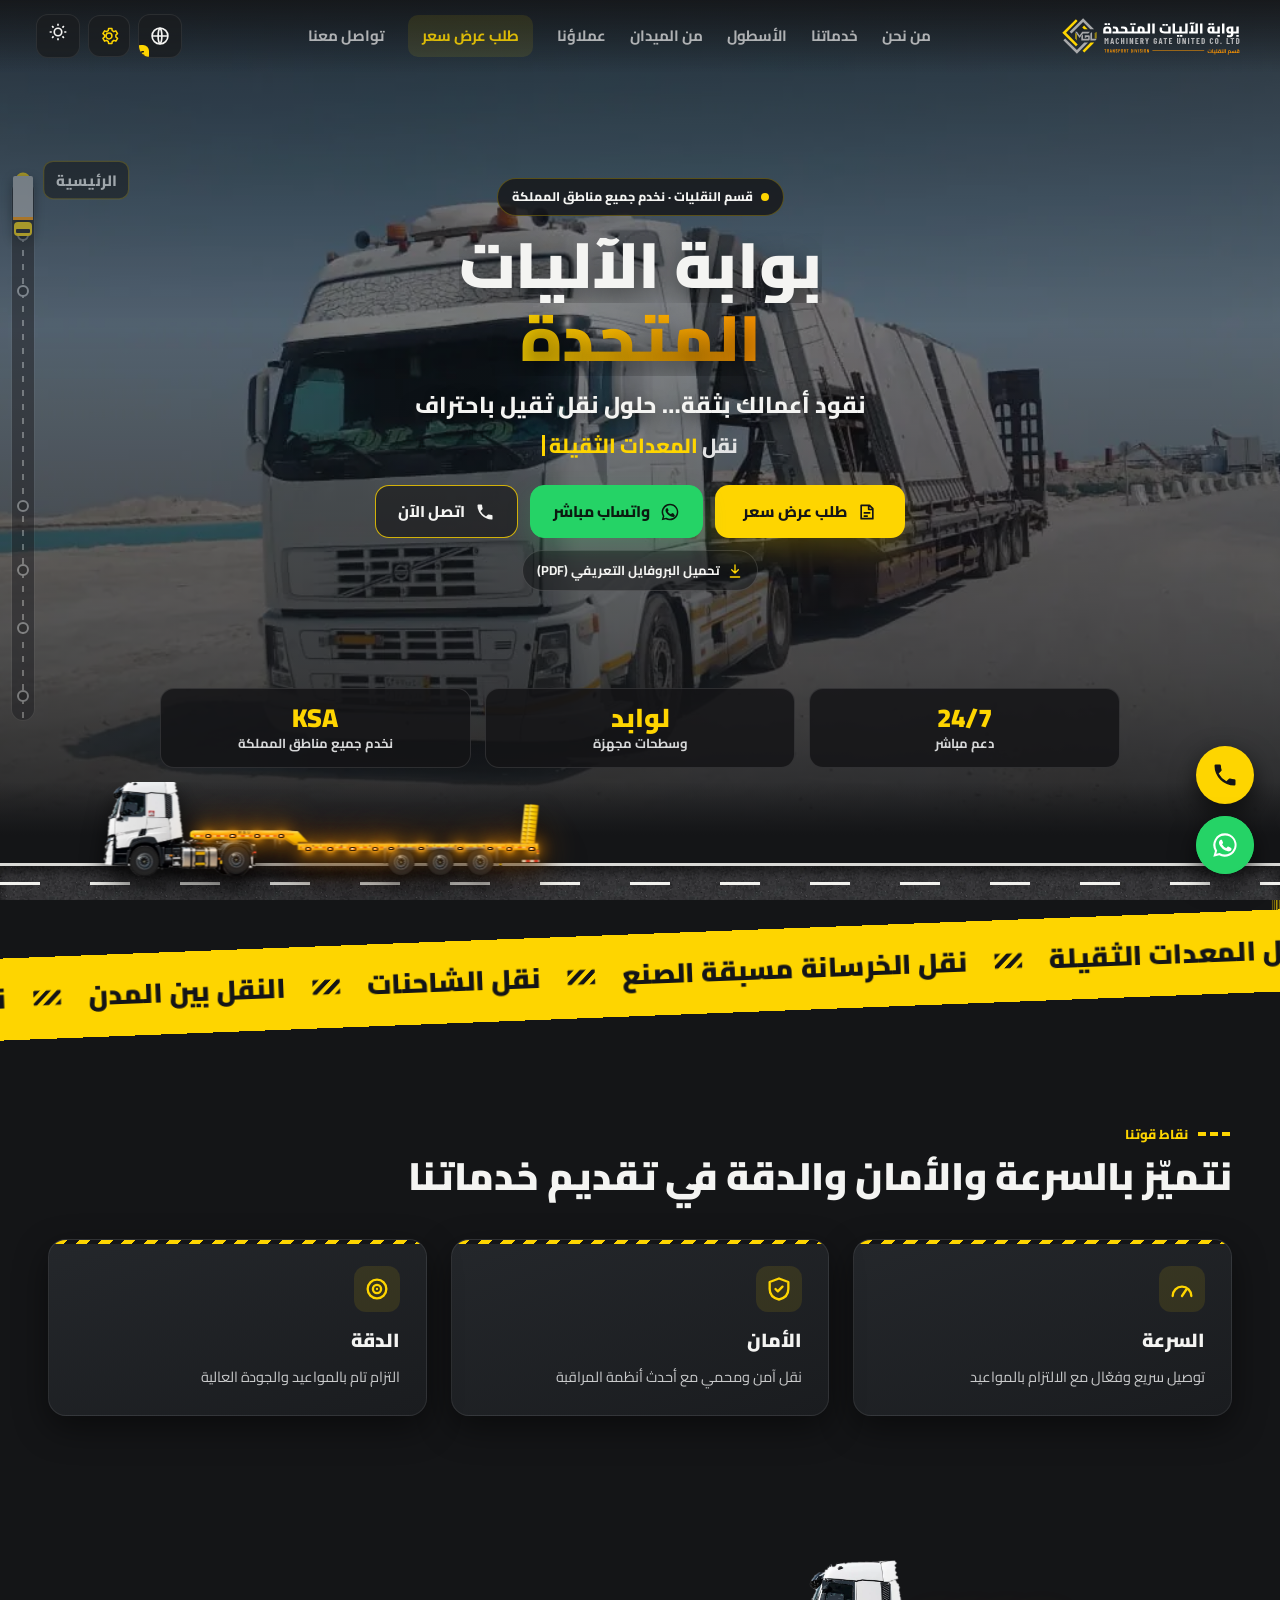
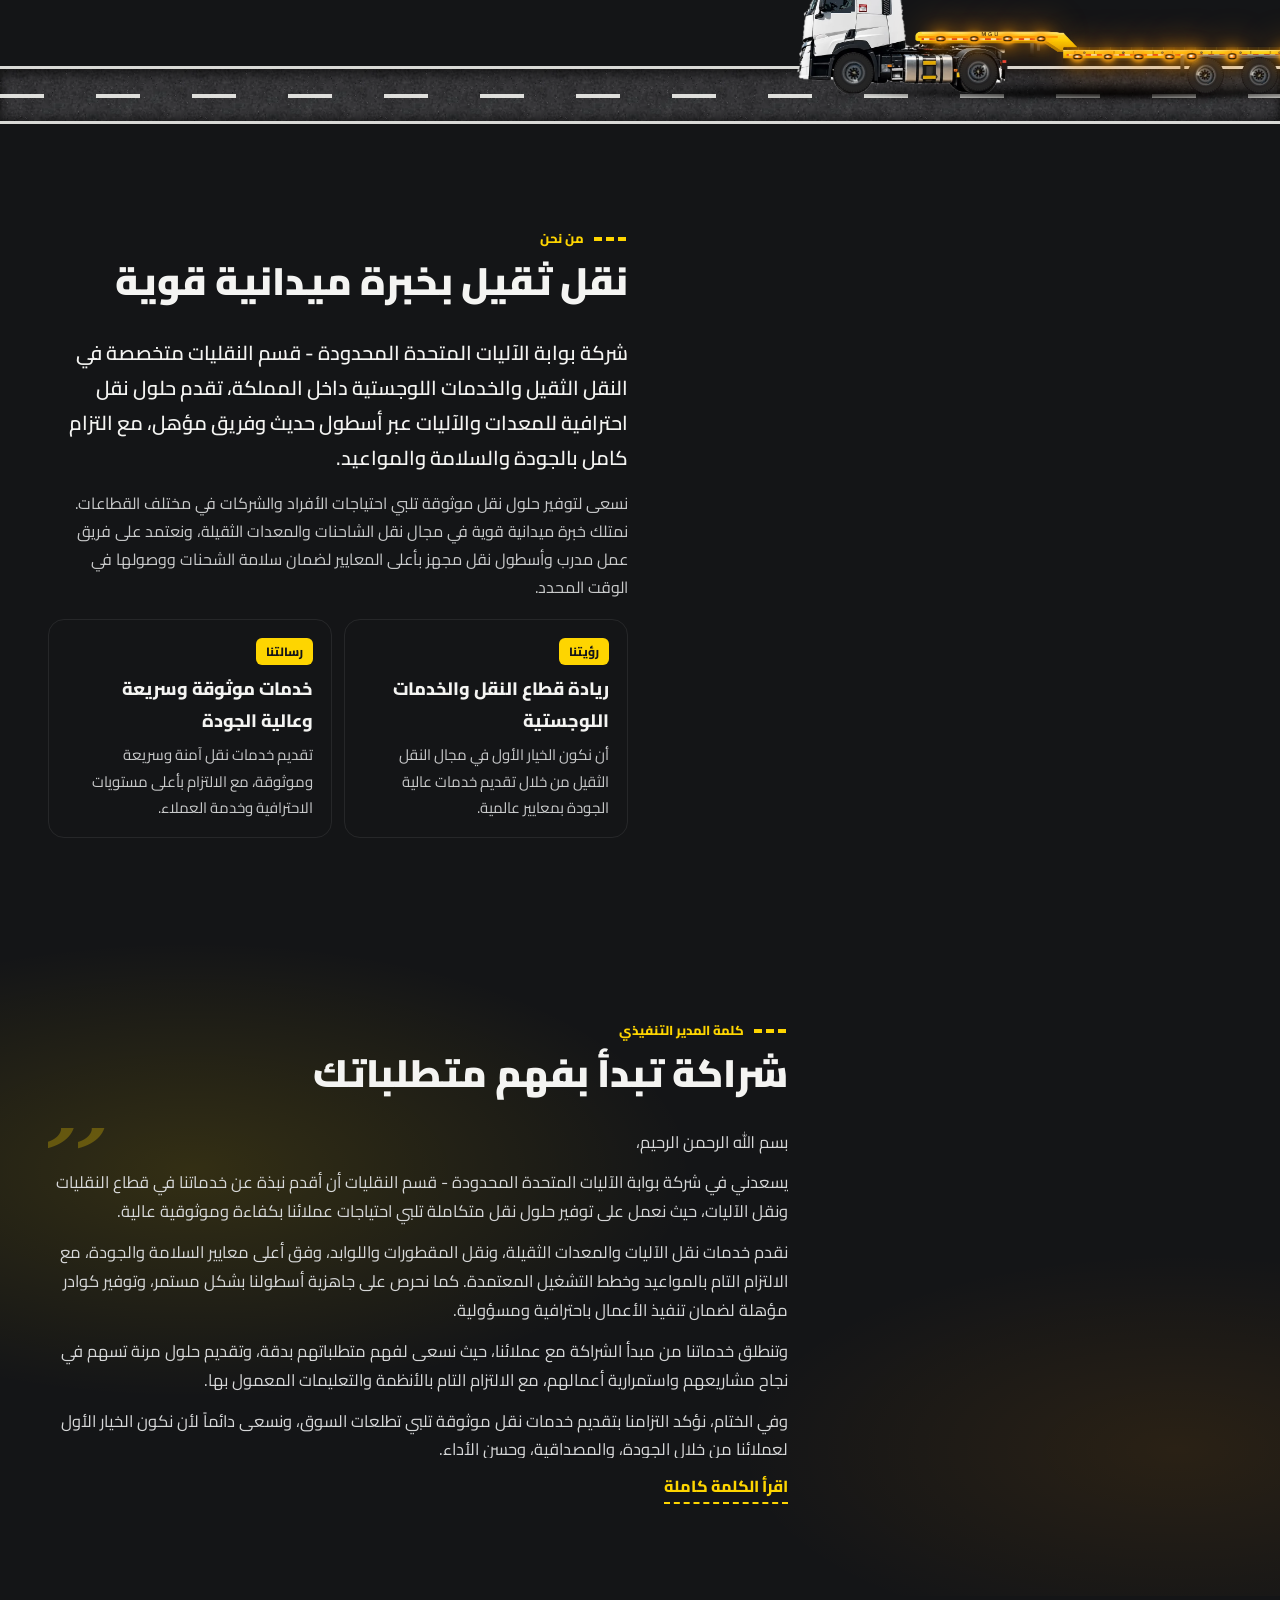
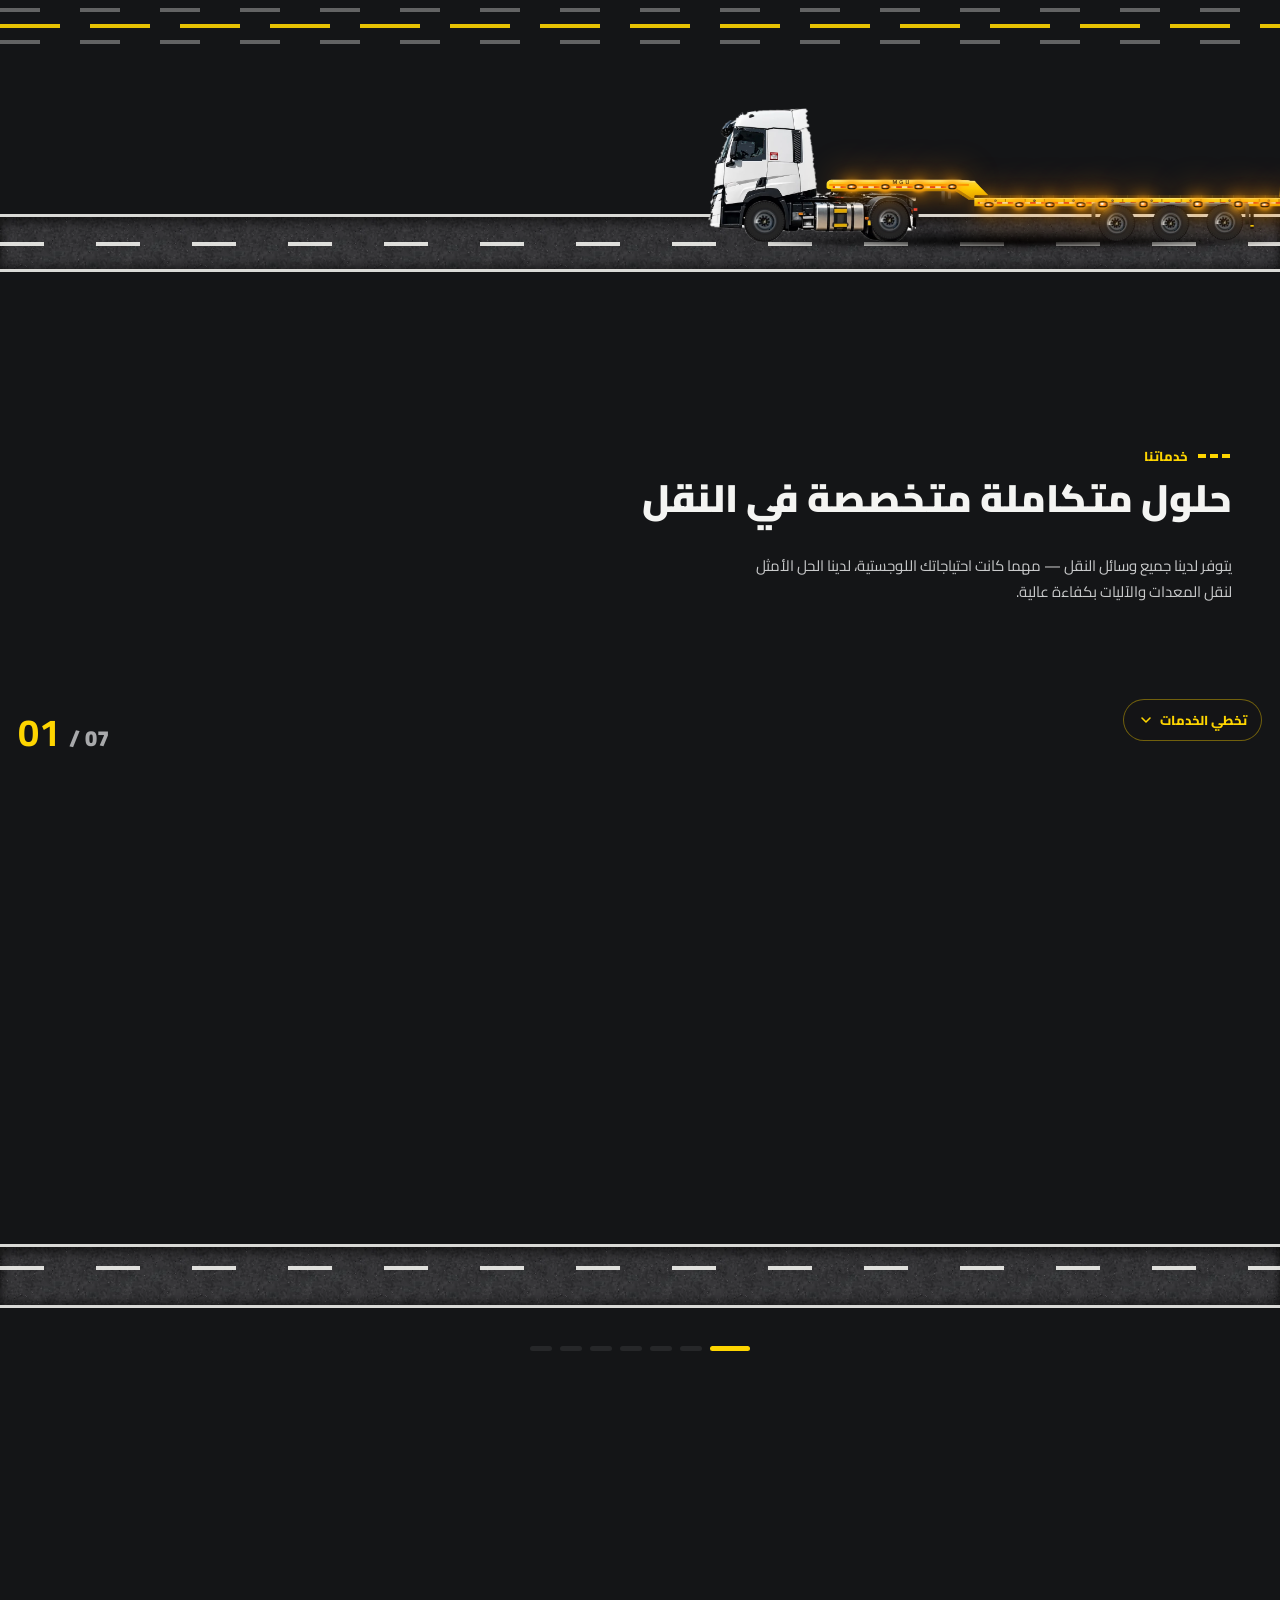
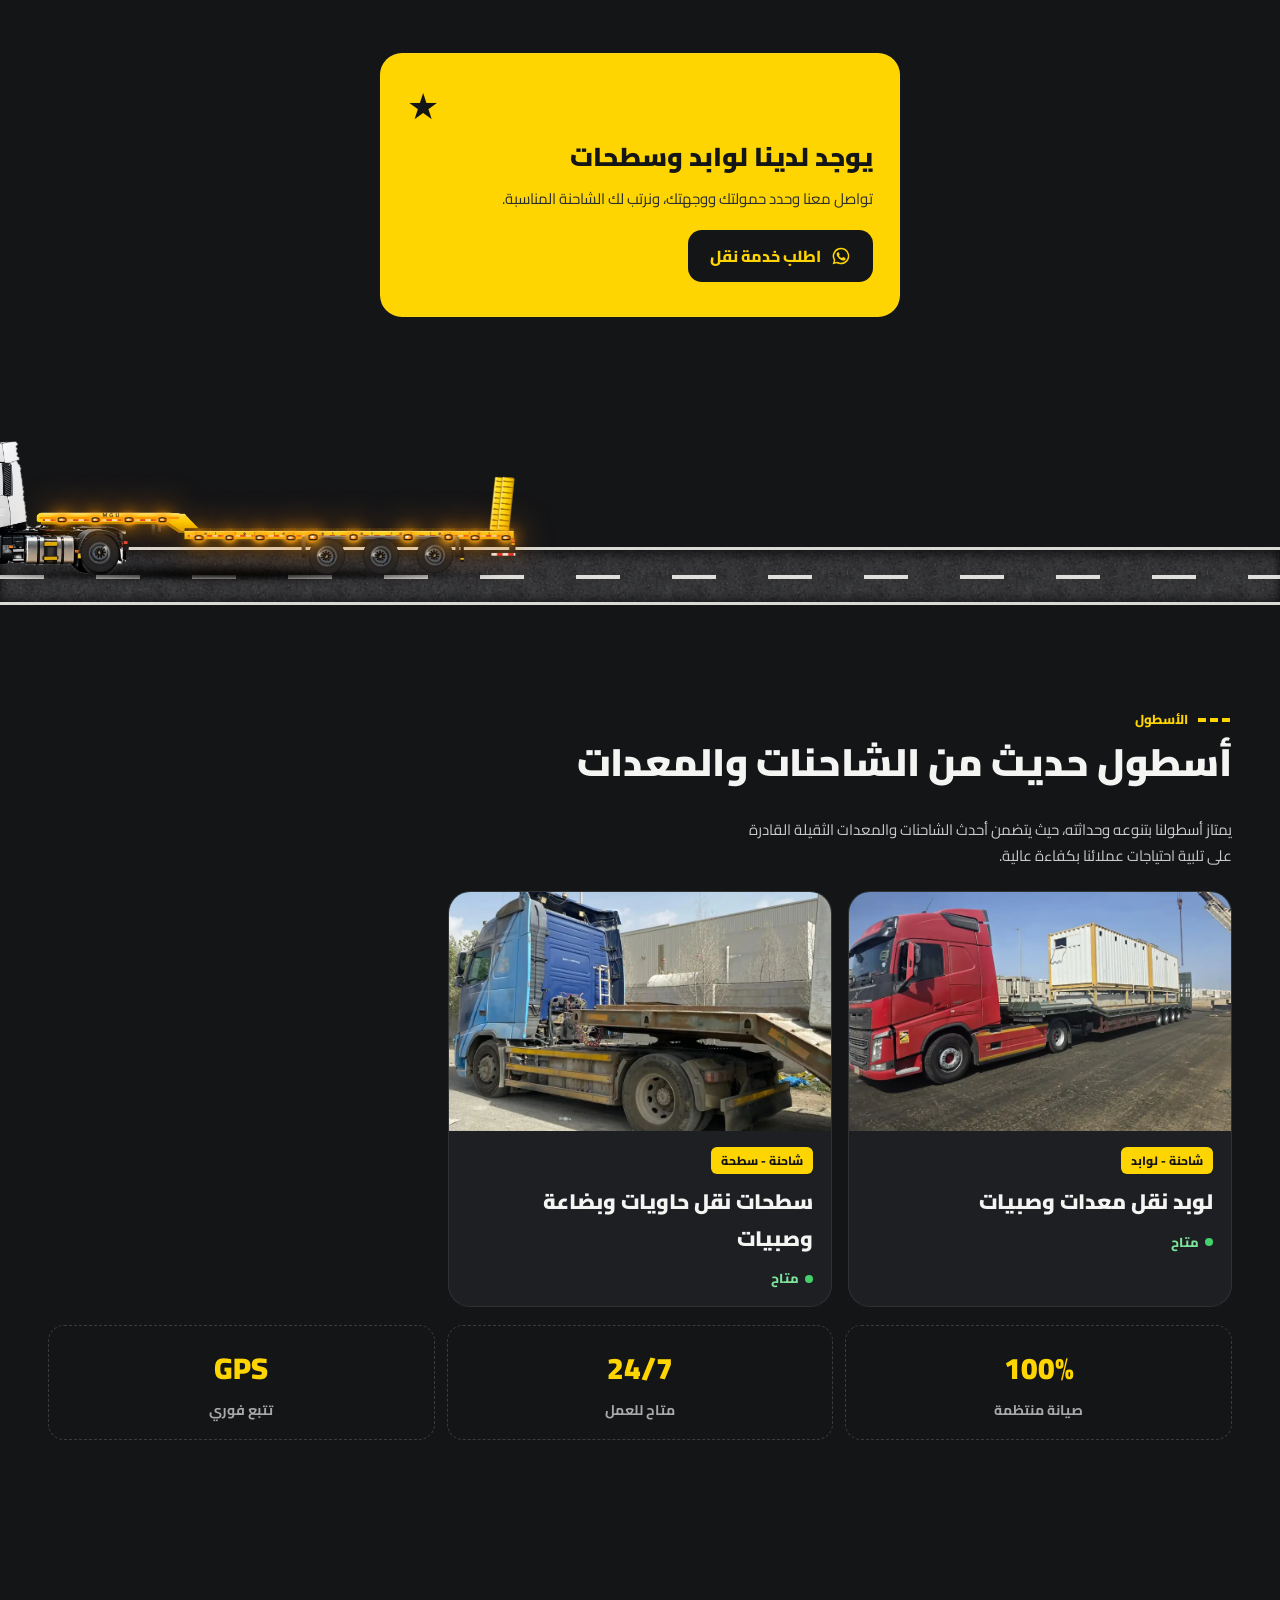
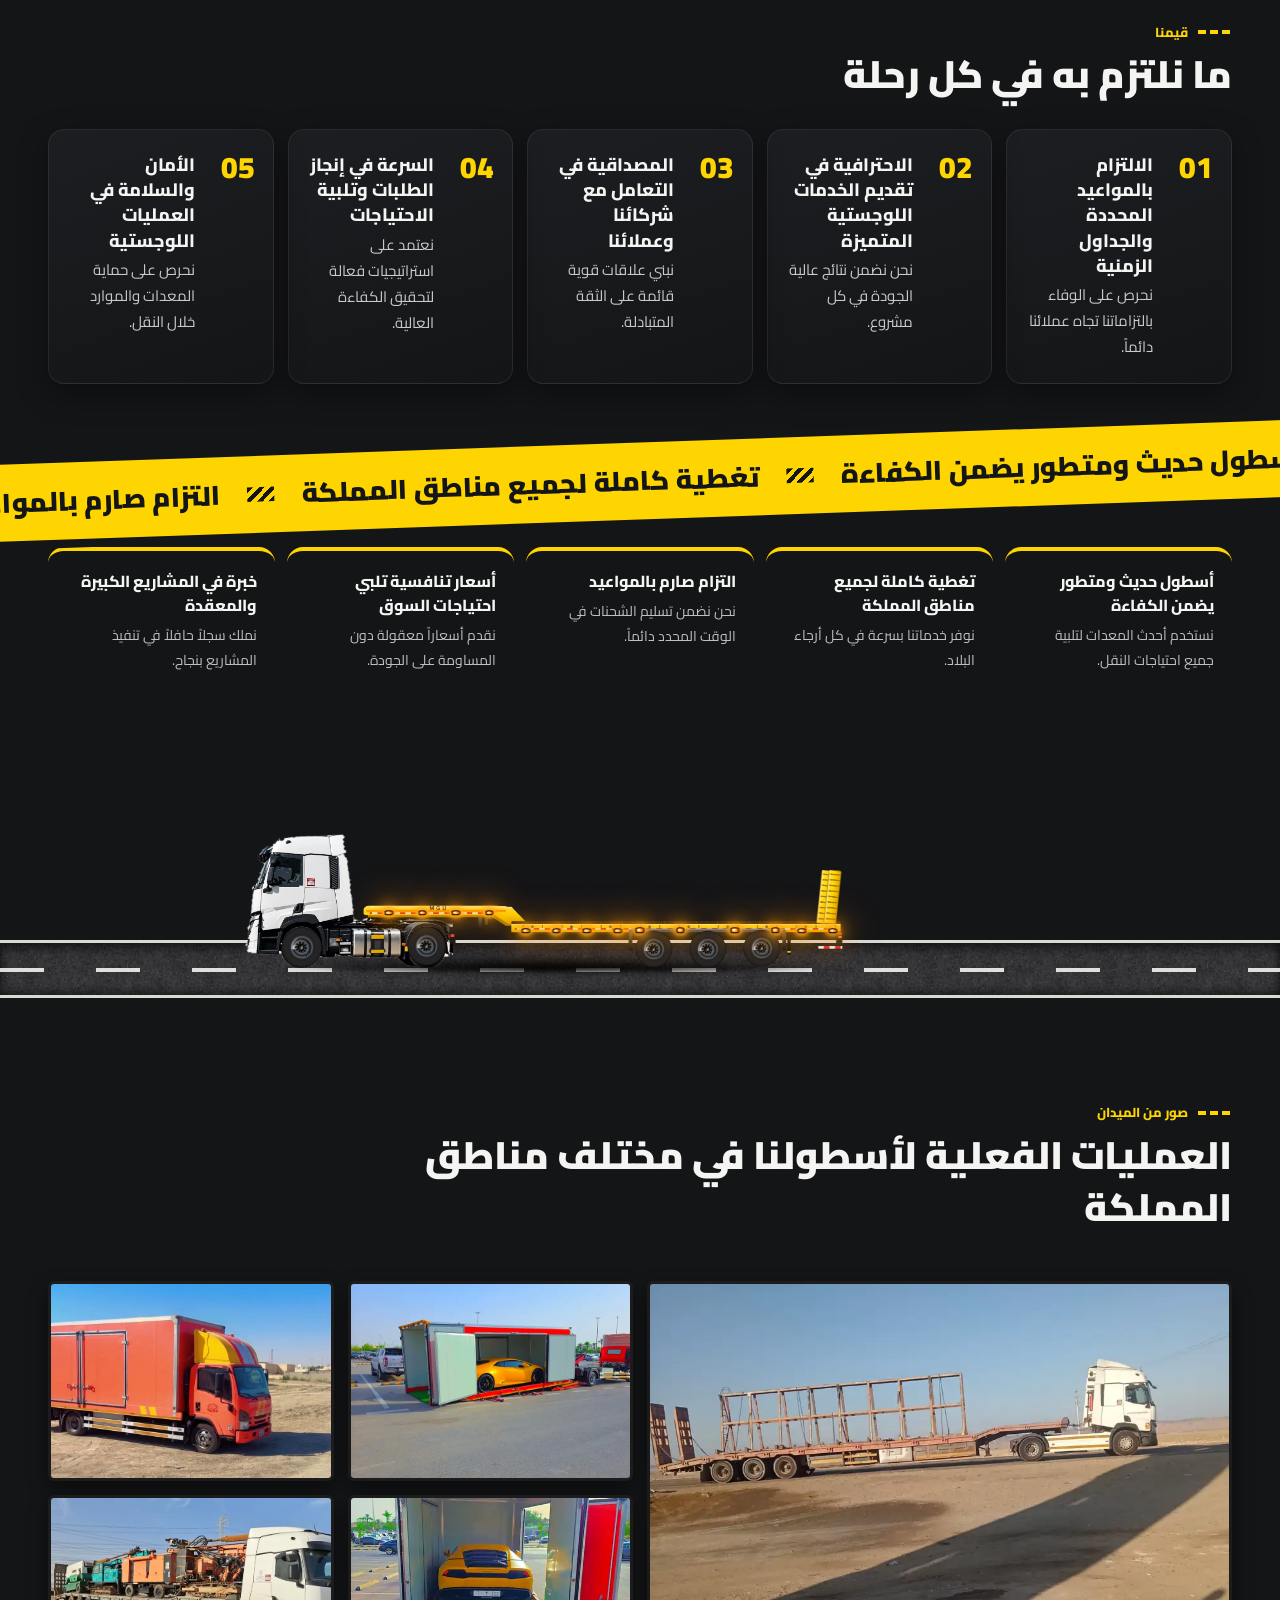
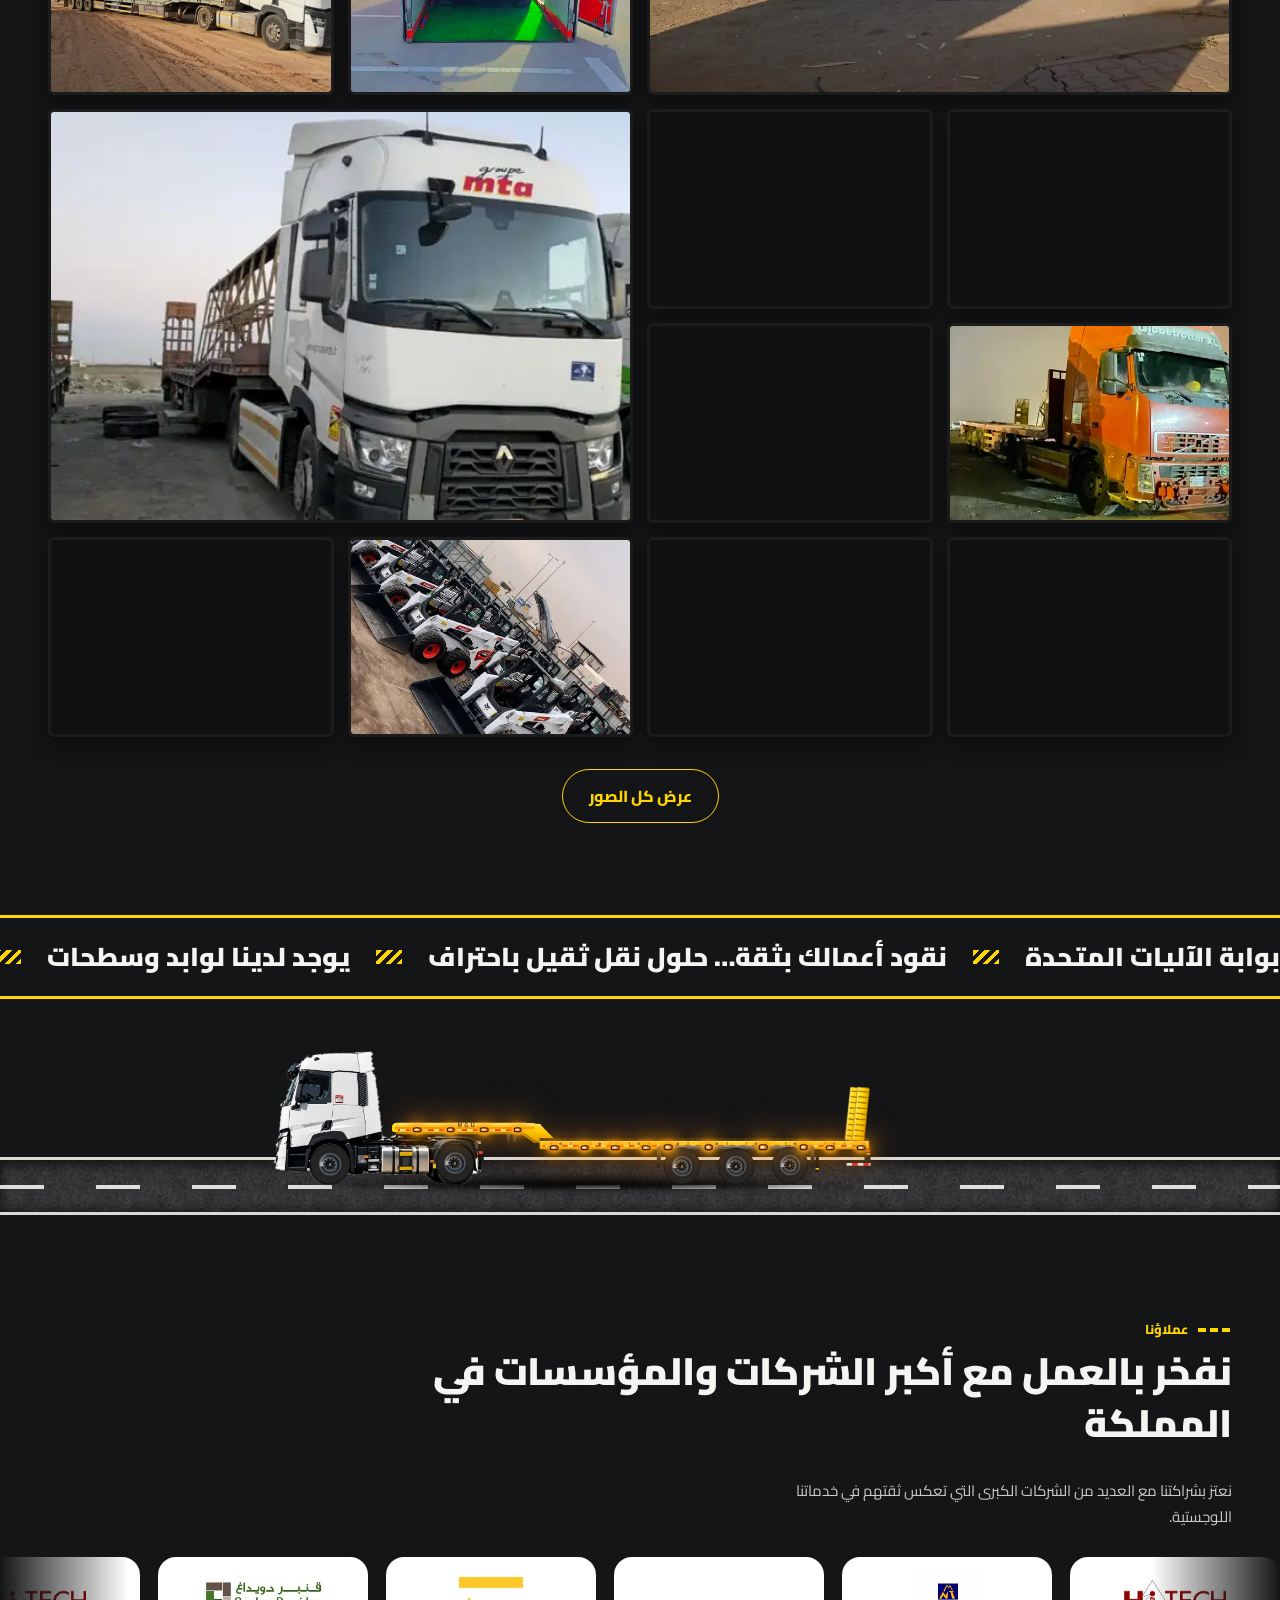
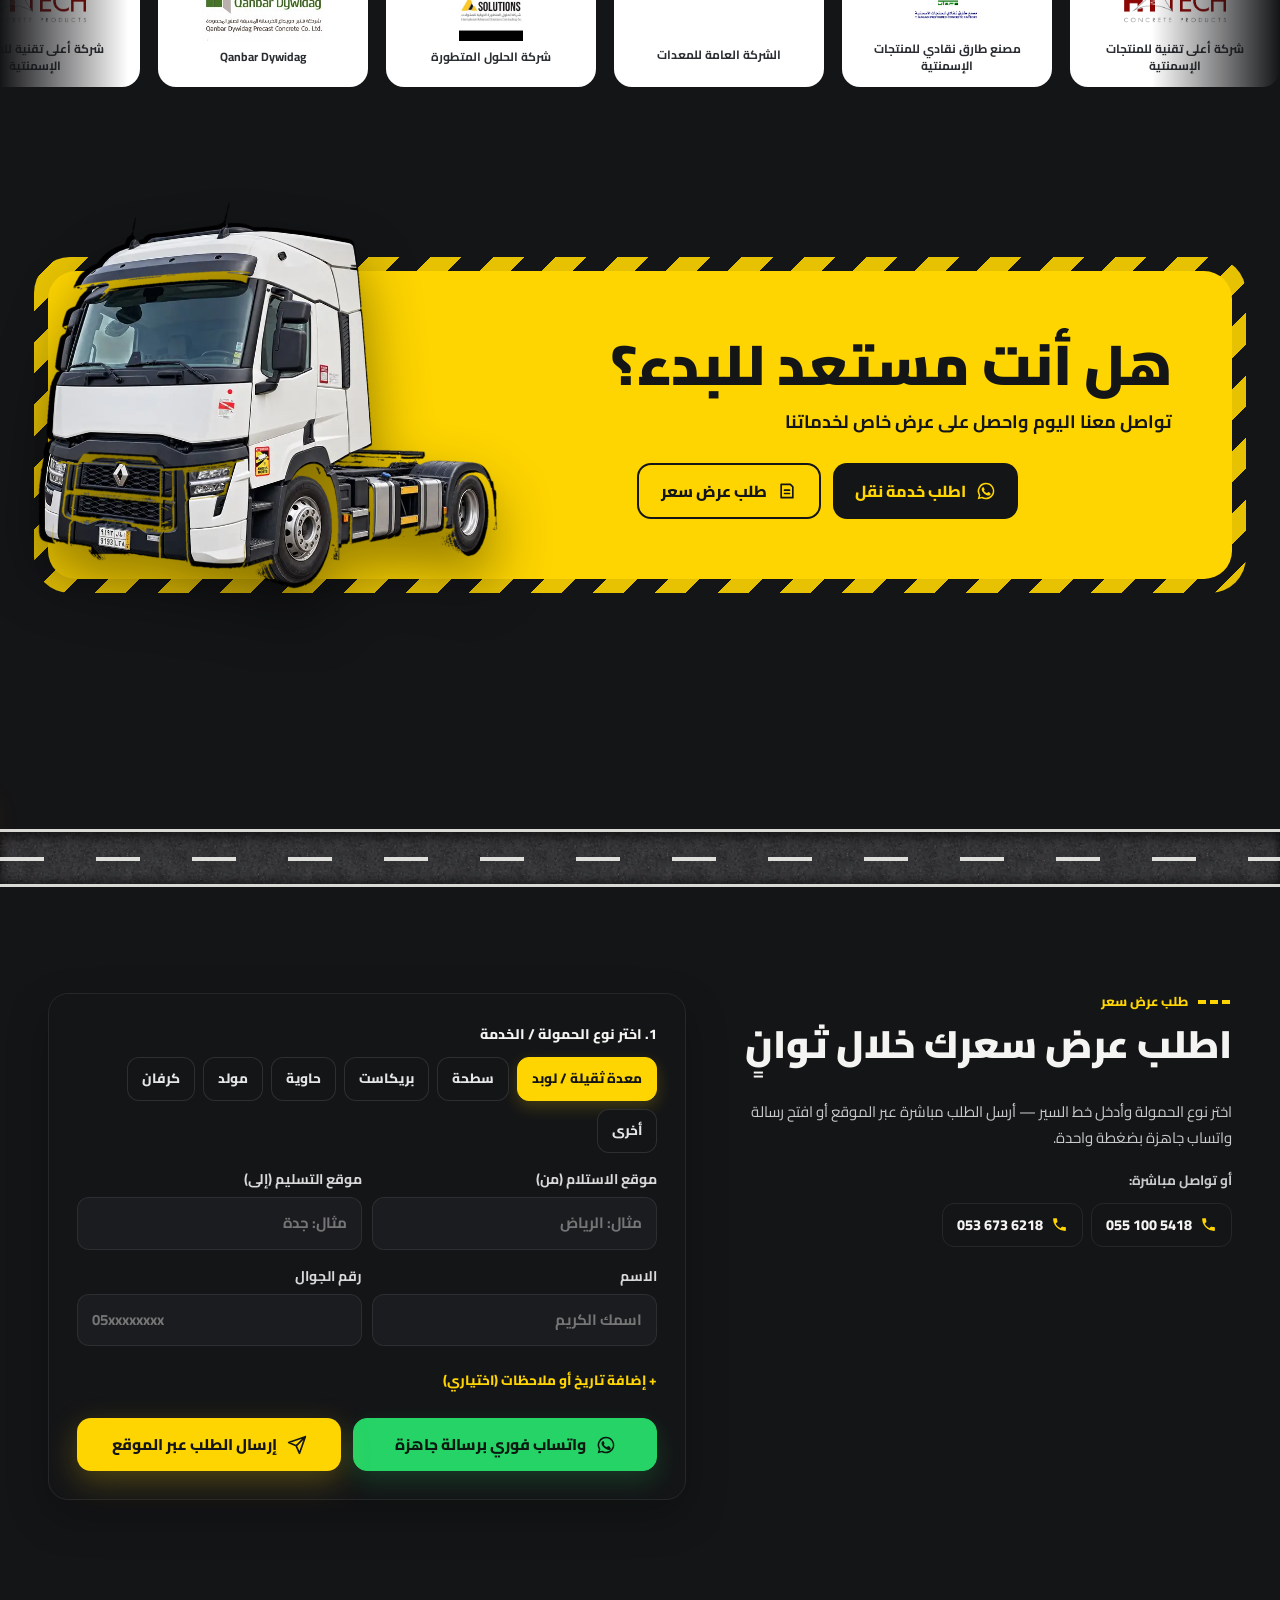
==== commit d615114a: "Upgrade MGU website to v32: brand preloader, mobile UX polish, hero balance, quick-tap quote form, s" ====
--- a/index.html
+++ b/index.html
@@ -25,24 +25,35 @@
 <meta property="og:url" content="https://mgu-preview.sites.tab.bot/">
 <meta name="twitter:card" content="summary_large_image">
 <link rel="preload" href="./fonts/cairo.woff2" as="font" type="font/woff2" crossorigin>
-<link rel="preload" href="./img/field-truck.webp" as="image">
-<link rel="stylesheet" href="./styles.css?v=31">
+<link rel="preload" href="./img/hero/h0.webp" as="image" fetchpriority="high">
+<link rel="stylesheet" href="./styles.css?v=32">
 <link rel="canonical" href="https://machinerygate.sites.tab.bot/"><meta name="robots" content="index,follow"><script type="application/ld+json">{"@context": "https://schema.org", "@type": "MovingCompany", "name": "بوابة الآليات المتحدة المحدودة", "alternateName": "Machinery Gate United Co. Ltd. (MGU)", "url": "https://machinerygate.sites.tab.bot/", "telephone": "+966551005418", "email": "bawaabatalaliaat@gmail.com", "address": {"@type": "PostalAddress", "addressLocality": "الرياض", "addressCountry": "SA"}, "areaServed": "SA", "description": "نقل المعدات والآليات الثقيلة، اللوبد والسطحات، الخرسانة مسبقة الصنع والحاويات داخل المملكة", "image": "https://machinerygate.sites.tab.bot/img/hero/h0.webp"}</script></head>
 <body class="is-loading">
 <!-- Loader -->
 <div id="loader" aria-hidden="true">
   <div class="ld-grid"></div>
   <div class="ld-inner">
-    <div class="ld-logo"><img src="./img/mark.svg" alt="" class="ld-mark" width="96" height="100"><i class="ld-shine"></i></div>
-    <div class="ld-name"><span>بوابة الآليات المتحدة</span><small>MACHINERY GATE UNITED</small></div>
-    <div class="ld-road"><div class="ld-lane"></div><div class="ld-truck"><i class="ld-beam"></i><div class="rig"><span class="rsh"></span><img class="rb" src="./img/rig/body3d.webp" alt="" width="2201" height="519" decoding="async"><i class="wh" style="left:9.38%;top:85.84%;width:6.63%"><img src="./img/rig/t2.webp" alt=""></i><i class="wh" style="left:29.80%;top:85.16%;width:6.36%"><img src="./img/rig/t2.webp" alt=""></i><i class="wh" style="left:66.72%;top:86.71%;width:6.00%"><img src="./img/rig/t2.webp" alt=""></i><i class="wh" style="left:75.46%;top:86.90%;width:6.00%"><img src="./img/rig/t2.webp" alt=""></i><i class="wh" style="left:84.34%;top:86.61%;width:6.00%"><img src="./img/rig/t2.webp" alt=""></i></div></div></div>
-    <div class="ld-bar"><i id="ldbar"></i></div>
-    <div class="ld-pct"><b id="ldp">0</b>%</div>
+    <div class="ld-emblem">
+      <img src="./img/mark.svg" alt="" class="ld-mark" width="84" height="88" decoding="async">
+      <i class="ld-shine"></i>
+    </div>
+    <div class="ld-name">
+      <span>بوابة الآليات المتحدة</span>
+      <p class="ld-sub">قسم النقليات · نخدم جميع مناطق المملكة</p>
+      <small>MACHINERY GATE UNITED</small>
+    </div>
+    <div class="ld-progress">
+      <div class="ld-bar"><i id="ldbar"></i></div>
+      <div class="ld-meta">
+        <span class="ld-status">نقل ثقيل باحتراف</span>
+        <span class="ld-pct" dir="ltr"><b id="ldp">0</b>%</span>
+      </div>
+    </div>
   </div>
 </div>
 
-<!-- Transition sweep -->
-<div id="sweep" aria-hidden="true"><div class="sw-stripes"></div><div class="sw-panel"><div class="sw-truck"><svg class="truck-svg" viewBox="0 0 520 104" aria-hidden="true"><rect x="150" y="62" width="360" height="13" rx="2" fill="#2A2D31"/><rect x="150" y="62" width="360" height="4" fill="#FED500"/><path d="M150 62V50h30l12 12z" fill="#2A2D31"/><rect x="232" y="38" width="186" height="24" rx="2" fill="#A8A9AB"/><rect x="238" y="43" width="174" height="3" fill="#FF9600"/><rect x="476" y="46" width="28" height="16" rx="2" fill="#3a3e44"/><rect x="8" y="60" width="160" height="12" rx="3" fill="#1d1f22"/><path d="M14 72V26q0-14 14-14h50q12 0 16 10l10 30 16 2v18z" fill="#FED500"/><path d="M24 22h46q8 0 11 8l7 16H24z" fill="#141517"/><rect x="96" y="54" width="40" height="8" fill="#FF9600"/><rect x="6" y="55" width="10" height="9" rx="2" fill="#F4F4F2"/><rect x="92" y="2" width="6" height="22" rx="2" fill="#A8A9AB"/><g class="wh"><circle cx="40" cy="84" r="16" fill="#141517" stroke="#55595f" stroke-width="4"/><path d="M29 84H51M40 73V95" stroke="#A8A9AB" stroke-width="3"/><circle cx="40" cy="84" r="4" fill="#FED500"/></g><g class="wh"><circle cx="128" cy="84" r="16" fill="#141517" stroke="#55595f" stroke-width="4"/><path d="M117 84H139M128 73V95" stroke="#A8A9AB" stroke-width="3"/><circle cx="128" cy="84" r="4" fill="#FED500"/></g><g class="wh"><circle cx="164" cy="84" r="16" fill="#141517" stroke="#55595f" stroke-width="4"/><path d="M153 84H175M164 73V95" stroke="#A8A9AB" stroke-width="3"/><circle cx="164" cy="84" r="4" fill="#FED500"/></g><g class="wh"><circle cx="400" cy="84" r="16" fill="#141517" stroke="#55595f" stroke-width="4"/><path d="M389 84H411M400 73V95" stroke="#A8A9AB" stroke-width="3"/><circle cx="400" cy="84" r="4" fill="#FED500"/></g><g class="wh"><circle cx="436" cy="84" r="16" fill="#141517" stroke="#55595f" stroke-width="4"/><path d="M425 84H447M436 73V95" stroke="#A8A9AB" stroke-width="3"/><circle cx="436" cy="84" r="4" fill="#FED500"/></g><g class="wh"><circle cx="472" cy="84" r="16" fill="#141517" stroke="#55595f" stroke-width="4"/><path d="M461 84H483M472 73V95" stroke="#A8A9AB" stroke-width="3"/><circle cx="472" cy="84" r="4" fill="#FED500"/></g></svg></div></div></div>
+
+<!-- Smooth navigation (v32) -->
 
 <!-- Route rail -->
 <div id="rail" role="slider" aria-label="التنقل في الموقع" aria-valuemin="0" aria-valuemax="100" tabindex="0">
@@ -54,12 +65,26 @@
 <header id="top">
   <a href="#hero" class="brand" data-go aria-label="بوابة الآليات المتحدة - الرئيسية"><img src="./img/logo-h.svg" alt="بوابة الآليات المتحدة المحدودة" width="176" height="42"></a>
   <nav id="nav" aria-label="القائمة">
-    <a href="#about" data-go>من نحن</a>
-    <a href="#services" data-go>خدماتنا</a>
-    <a href="#fleet" data-go>الأسطول</a>
-    <a href="#field" data-go>من الميدان</a>
-    <a href="#clients" data-go>عملاؤنا</a>
-    <a href="#contact" data-go>تواصل معنا</a>
+    <div class="nav-links">
+      <a href="#hero" data-go class="nav-home">الرئيسية</a>
+      <a href="#about" data-go>من نحن</a>
+      <a href="#services" data-go>خدماتنا</a>
+      <a href="#fleet" data-go>الأسطول</a>
+      <a href="#field" data-go>من الميدان</a>
+      <a href="#clients" data-go>عملاؤنا</a>
+      <a href="#quote" data-go class="nav-quote">طلب عرض سعر</a>
+      <a href="#contact" data-go>تواصل معنا</a>
+    </div>
+    <div class="nav-mob-foot">
+      <div class="nav-mob-tools">
+        <button class="mob-tool mob-theme" type="button" data-proxy=".theme-btn"><svg class="i" viewBox="0 0 24 24" fill="none" stroke="currentColor" stroke-width="2"><circle cx="12" cy="12" r="4.5"/><path d="M12 2v2.5M12 19.5V22M4.9 4.9l1.8 1.8M17.3 17.3l1.8 1.8M2 12h2.5M19.5 12H22M4.9 19.1l1.8-1.8M17.3 6.7l1.8-1.8"/></svg><span>تبديل المظهر</span></button>
+        <button class="mob-tool mob-cust" type="button" data-proxy=".cust-btn"><svg class="i" viewBox="0 0 24 24" fill="currentColor"><path d="M12 15.5A3.5 3.5 0 1 0 12 8.5a3.5 3.5 0 0 0 0 7Zm8.2-2.3.1-1.2-.1-1.2 2-1.6-2-3.4-2.4 1a8 8 0 0 0-2-1.2l-.4-2.6h-4l-.4 2.6a8 8 0 0 0-2 1.2l-2.4-1-2 3.4 2 1.6-.1 1.2.1 1.2-2 1.6 2 3.4 2.4-1a8 8 0 0 0 2 1.2l.4 2.6h4l.4-2.6a8 8 0 0 0 2-1.2l2.4 1 2-3.4-2-1.6Z"/></svg><span>تخصيص</span></button>
+      </div>
+      <div class="nav-mob-cta">
+        <a class="btn btn-wa" href="https://wa.me/966551005418?text=%D8%A7%D9%84%D8%B3%D9%84%D8%A7%D9%85%20%D8%B9%D9%84%D9%8A%D9%83%D9%85%D8%8C%20%D8%A3%D8%B1%D8%BA%D8%A8%20%D9%81%D9%8A%20%D8%B7%D9%84%D8%A8%20%D8%AE%D8%AF%D9%85%D8%A9%20%D9%86%D9%82%D9%84%20%D9%85%D9%86%20%D8%A8%D9%88%D8%A7%D8%A8%D8%A9%20%D8%A7%D9%84%D8%A2%D9%84%D9%8A%D8%A7%D8%AA%20%D8%A7%D9%84%D9%85%D8%AA%D8%AD%D8%AF%D8%A9" target="_blank" rel="noopener"><svg class="i" viewBox="0 0 24 24" aria-hidden="true"><path fill="currentColor" d="M12 2a10 10 0 0 0-8.6 15.1L2 22l5-1.3A10 10 0 1 0 12 2Zm0 18.2a8.2 8.2 0 0 1-4.2-1.2l-.3-.2-3 .8.8-2.9-.2-.3A8.2 8.2 0 1 1 12 20.2Zm4.5-6.1c-.2-.1-1.5-.7-1.7-.8-.2-.1-.4-.1-.6.1-.2.3-.7.8-.8 1-.2.2-.3.2-.6.1a6.7 6.7 0 0 1-3.3-2.9c-.2-.4.2-.4.7-1.3.1-.2 0-.4 0-.5l-.8-1.9c-.2-.5-.4-.4-.6-.4h-.5c-.2 0-.5.1-.7.3-.3.3-1 1-1 2.3s1 2.7 1.1 2.9c.1.2 2 3 4.8 4.2 1.8.8 2.5.8 3.4.7.5-.1 1.5-.6 1.7-1.2.2-.6.2-1.1.1-1.2-.1-.1-.2-.2-.5-.3Z"/></svg><span>واتساب مباشر</span></a>
+        <a class="btn btn-o" href="tel:0551005418"><svg class="i" viewBox="0 0 24 24" aria-hidden="true"><path fill="currentColor" d="M6.6 10.8a15.2 15.2 0 0 0 6.6 6.6l2.2-2.2a1 1 0 0 1 1-.2 11.4 11.4 0 0 0 3.6.6 1 1 0 0 1 1 1V20a1 1 0 0 1-1 1A17 17 0 0 1 3 4a1 1 0 0 1 1-1h3.5a1 1 0 0 1 1 1c0 1.2.2 2.4.6 3.6a1 1 0 0 1-.2 1l-2.3 2.2Z"/></svg><span dir="ltr">055 100 5418</span></a>
+      </div>
+    </div>
   </nav>
   <div class="h-actions">
     <div class="lang" data-noi18n><button class="tbtn lang-btn" type="button" aria-label="Language"><svg class="i" viewBox="0 0 24 24" fill="none" stroke="currentColor" stroke-width="2"><circle cx="12" cy="12" r="9.5"/><path d="M2.5 12h19M12 2.5c3 3.2 3 15.8 0 19M12 2.5c-3 3.2-3 15.8 0 19"/></svg><b>ع</b></button><div class="lang-menu" hidden><button type="button" data-lang="ar">العربية</button><button type="button" data-lang="en">English</button><button type="button" data-lang="ur">اردو</button><button type="button" data-lang="hi">हिन्दी</button></div></div>
@@ -73,33 +98,31 @@
 <main>
 <!-- HERO -->
 <section id="hero" data-station="0">
-  <div class="hero-bg" aria-hidden="true"><img class="hs on" src="./img/hero/h0.webp" alt="" style="object-position:50% 55%" fetchpriority="high"><img class="hs" src="./img/hero/h1.webp" alt="" style="object-position:62% 55%" loading="lazy"><img class="hs" src="./img/hero/h2.webp" alt="" style="object-position:50% 50%" loading="lazy"><img class="hs" src="./img/hero/h3.webp" alt="" style="object-position:60% 60%" loading="lazy"></div>
-  <canvas id="sh" aria-hidden="true"></canvas>
-  <div class="hero-grid">
-    <div class="hero-copy">
-      
-      <img class="hero-logo" src="./img/mark.svg" alt="شعار بوابة الآليات المتحدة" width="120" height="125">
-      <p class="kicker"><span class="dot"></span>قسم النقليات · النقل الثقيل والخدمات اللوجستية</p>
-      <h1 class="hero-title"><span class="ln"><span>بوابة الآليات</span></span><span class="ln"><span class="y">المتحدة</span></span></h1>
-      <p class="hero-tag">نقود أعمالك بثقة… حلول نقل ثقيل باحتراف</p>
-      <p class="hero-rot"><span class="rot-l">نقل</span> <span class="rot" data-words="المعدات الثقيلة|الخرسانة مسبقة الصنع|الشاحنات|بين المدن|المشاريع الخاصة|الحاويات والبضائع|السيارات">المعدات الثقيلة</span><i class="caret"></i></p>
-      <p class="hero-sub">شريكك الموثوق في النقل والخدمات اللوجستية</p>
-      <div class="hero-cta">
-        <a class="btn btn-y" href="https://wa.me/966551005418?text=%D8%A7%D9%84%D8%B3%D9%84%D8%A7%D9%85%20%D8%B9%D9%84%D9%8A%D9%83%D9%85%D8%8C%20%D8%A3%D8%B1%D8%BA%D8%A8%20%D9%81%D9%8A%20%D8%B7%D9%84%D8%A8%20%D8%AE%D8%AF%D9%85%D8%A9%20%D9%86%D9%82%D9%84%20%D9%85%D9%86%20%D8%A8%D9%88%D8%A7%D8%A8%D8%A9%20%D8%A7%D9%84%D8%A2%D9%84%D9%8A%D8%A7%D8%AA%20%D8%A7%D9%84%D9%85%D8%AA%D8%AD%D8%AF%D8%A9" target="_blank" rel="noopener"><svg class="i" viewBox="0 0 24 24" aria-hidden="true"><path fill="currentColor" d="M12 2a10 10 0 0 0-8.6 15.1L2 22l5-1.3A10 10 0 1 0 12 2Zm0 18.2a8.2 8.2 0 0 1-4.2-1.2l-.3-.2-3 .8.8-2.9-.2-.3A8.2 8.2 0 1 1 12 20.2Zm4.5-6.1c-.2-.1-1.5-.7-1.7-.8-.2-.1-.4-.1-.6.1l-.8 1c-.1.2-.3.2-.5.1a6.7 6.7 0 0 1-3.3-2.9c-.3-.4.2-.4.7-1.4.1-.2 0-.3 0-.4l-.8-1.8c-.2-.5-.4-.4-.6-.4h-.5a1 1 0 0 0-.7.3 3 3 0 0 0-.9 2.2 5.1 5.1 0 0 0 1.1 2.7 11.7 11.7 0 0 0 4.5 4c1.7.7 2.3.8 3.2.6a2.7 2.7 0 0 0 1.8-1.2 2.2 2.2 0 0 0 .1-1.3c0-.1-.2-.2-.4-.3Z"/></svg><span>اطلب خدمة نقل</span></a>
-        <a class="btn btn-o" href="tel:0551005418"><svg class="i" viewBox="0 0 24 24" aria-hidden="true"><path fill="currentColor" d="M6.6 10.8a15.2 15.2 0 0 0 6.6 6.6l2.2-2.2a1 1 0 0 1 1-.2 11.4 11.4 0 0 0 3.6.6 1 1 0 0 1 1 1V20a1 1 0 0 1-1 1A17 17 0 0 1 3 4a1 1 0 0 1 1-1h3.5a1 1 0 0 1 1 1 11.4 11.4 0 0 0 .6 3.6 1 1 0 0 1-.3 1Z"/></svg><span>اتصل الآن</span></a>
-        <a class="btn btn-g" href="./mgu-profile.pdf" download="بروفايل-بوابة-الآليات-المتحدة.pdf"><svg class="i" viewBox="0 0 24 24" aria-hidden="true"><path d="M12 3v12m0 0-5-5m5 5 5-5M5 21h14" fill="none" stroke="currentColor" stroke-width="2.2" stroke-linecap="round" stroke-linejoin="round"/></svg><span>تحميل البروفايل</span></a>
-      </div>
-    </div>
-    
+  <div class="hero-bg" aria-hidden="true"><img class="hs on" src="./img/hero/h0.webp" alt="" style="object-position:50% 55%" fetchpriority="high"><img class="hs" src="./img/hero/h1.webp" alt="" style="object-position:62% 55%" loading="lazy" decoding="async"><img class="hs" src="./img/hero/h2.webp" alt="" style="object-position:50% 50%" loading="lazy" decoding="async"><img class="hs" src="./img/hero/h3.webp" alt="" style="object-position:60% 60%" loading="lazy" decoding="async"></div>
+  <div class="hero-shell">
+    <div class="hero-grid">
+      <div class="hero-copy">
+        <p class="kicker"><span class="dot"></span>قسم النقليات · نخدم جميع مناطق المملكة</p>
+        <h1 class="hero-title"><span class="ln"><span>بوابة الآليات</span></span><span class="ln"><span class="y">المتحدة</span></span></h1>
+        <p class="hero-tag">نقود أعمالك بثقة… حلول نقل ثقيل باحتراف</p>
+        <p class="hero-rot"><span class="rot-l">نقل</span> <span class="rot" data-words="المعدات الثقيلة|الخرسانة مسبقة الصنع|الشاحنات|بين المدن|المشاريع الخاصة|الحاويات والبضائع|السيارات">المعدات الثقيلة</span><i class="caret"></i></p>
+        <div class="hero-cta">
+          <a class="btn btn-y hero-btn-main" href="#quote" data-go><svg class="i" viewBox="0 0 24 24" aria-hidden="true"><path d="M5 4h10l4 4v12H5z M14 4v5h5 M8 13h8M8 17h5" fill="none" stroke="currentColor" stroke-width="2" stroke-linejoin="round"/></svg><span>طلب عرض سعر</span></a>
+          <a class="btn btn-wa" href="https://wa.me/966551005418?text=%D8%A7%D9%84%D8%B3%D9%84%D8%A7%D9%85%20%D8%B9%D9%84%D9%8A%D9%83%D9%85%D8%8C%20%D8%A3%D8%B1%D8%BA%D8%A8%20%D9%81%D9%8A%20%D8%B7%D9%84%D8%A8%20%D8%AE%D8%AF%D9%85%D8%A9%20%D9%86%D9%82%D9%84%20%D9%85%D9%86%20%D8%A8%D9%88%D8%A7%D8%A8%D8%A9%20%D8%A7%D9%84%D8%A2%D9%84%D9%8A%D8%A7%D8%AA%20%D8%A7%D9%84%D9%85%D8%AA%D8%AD%D8%AF%D8%A9" target="_blank" rel="noopener"><svg class="i" viewBox="0 0 24 24" aria-hidden="true"><path fill="currentColor" d="M12 2a10 10 0 0 0-8.6 15.1L2 22l5-1.3A10 10 0 1 0 12 2Zm0 18.2a8.2 8.2 0 0 1-4.2-1.2l-.3-.2-3 .8.8-2.9-.2-.3A8.2 8.2 0 1 1 12 20.2Zm4.5-6.1c-.2-.1-1.5-.7-1.7-.8-.2-.1-.4-.1-.6.1-.2.3-.7.8-.8 1-.2.2-.3.2-.6.1a6.7 6.7 0 0 1-3.3-2.9c-.2-.4.2-.4.7-1.3.1-.2 0-.4 0-.5l-.8-1.9c-.2-.5-.4-.4-.6-.4h-.5c-.2 0-.5.1-.7.3-.3.3-1 1-1 2.3s1 2.7 1.1 2.9c.1.2 2 3 4.8 4.2 1.8.8 2.5.8 3.4.7.5-.1 1.5-.6 1.7-1.2.2-.6.2-1.1.1-1.2-.1-.1-.2-.2-.5-.3Z"/></svg><span>واتساب مباشر</span></a>
+          <a class="btn btn-o" href="tel:0551005418"><svg class="i" viewBox="0 0 24 24" aria-hidden="true"><path fill="currentColor" d="M6.6 10.8a15.2 15.2 0 0 0 6.6 6.6l2.2-2.2a1 1 0 0 1 1-.2 11.4 11.4 0 0 0 3.6.6 1 1 0 0 1 1 1V20a1 1 0 0 1-1 1A17 17 0 0 1 3 4a1 1 0 0 1 1-1h3.5a1 1 0 0 1 1 1c0 1.2.2 2.4.6 3.6a1 1 0 0 1-.2 1l-2.3 2.2Z"/></svg><span>اتصل الآن</span></a>
+        </div>
+        <div class="hero-sec-links">
+          <a class="hero-pdf" href="./mgu-profile.pdf" download="بروفايل-بوابة-الآليات-المتحدة.pdf"><svg class="i" viewBox="0 0 24 24" aria-hidden="true"><path d="M12 3v12m0 0-5-5m5 5 5-5M5 21h14" fill="none" stroke="currentColor" stroke-width="2" stroke-linecap="round" stroke-linejoin="round"/></svg><span>تحميل البروفايل التعريفي (PDF)</span></a>
+        </div>
+      </div>
+    </div>
+    <div class="stats">
+      <div class="stat"><b>24/7</b><span>دعم مباشر</span></div>
+      <div class="stat"><b>لوابد</b><span>وسطحات مجهزة</span></div>
+      <div class="stat"><b>KSA</b><span>نخدم جميع مناطق المملكة</span></div>
+    </div>
   </div>
   <div class="hero-road" aria-hidden="true"><div class="hr-lane"></div><div class="hero-rig"><div class="rig"><span class="rsh"></span><img class="rb" src="./img/rig/body3d.webp" alt="" width="2201" height="519" decoding="async"><i class="wh" style="left:9.38%;top:85.84%;width:6.63%"><img src="./img/rig/t2.webp" alt=""></i><i class="wh" style="left:29.80%;top:85.16%;width:6.36%"><img src="./img/rig/t2.webp" alt=""></i><i class="wh" style="left:66.72%;top:86.71%;width:6.00%"><img src="./img/rig/t2.webp" alt=""></i><i class="wh" style="left:75.46%;top:86.90%;width:6.00%"><img src="./img/rig/t2.webp" alt=""></i><i class="wh" style="left:84.34%;top:86.61%;width:6.00%"><img src="./img/rig/t2.webp" alt=""></i></div></div></div>
-  <a class="scroll-cue" href="#strengths" data-go aria-label="انزل"><i></i></a>
-  <div class="stats">
-    <div class="stat"><b>24/7</b><span>دعم</span></div>
-    <div class="stat"><b>لوابد</b><span>وسطحات</span></div>
-    <div class="stat"><b>KSA</b><span>تغطية كاملة لجميع مناطق المملكة</span></div>
-  </div>
-  <div class="scroll-cue" aria-hidden="true"><span></span>انطلق</div>
 </section>
 
 <div class="hz" aria-hidden="true"></div>
@@ -122,7 +145,7 @@
 <section id="about" class="sec" data-station="1">
   <div class="wrap about-grid">
     <div class="about-media">
-      <div class="plx-frame rimg"><img class="plx" src="./img/c-kifah.webp" alt="شاحنة بوابة الآليات أثناء تحميل خرسانة مسبقة الصنع" loading="lazy" width="828" height="621"></div>
+      <div class="plx-frame rimg"><img class="plx" src="./img/c-kifah.webp" alt="شاحنة بوابة الآليات أثناء تحميل خرسانة مسبقة الصنع" loading="lazy" decoding="async" width="828" height="621"></div>
     </div>
     <div class="about-copy">
       <h2 class="sec-title"><small>من نحن</small>نقل ثقيل بخبرة ميدانية قوية</h2>
@@ -139,7 +162,7 @@
 <!-- CEO -->
 <section id="ceo" class="sec dark2 ceo-fx">
   <div class="wrap ceo-grid">
-    <figure class="ceo-photo rv rimg"><img src="./img/ceo.webp" alt="ياسر الصايل - المدير التنفيذي" loading="lazy" width="413" height="531"><figcaption><b>ياسر الصايل</b><span>المدير التنفيذي</span></figcaption></figure>
+    <figure class="ceo-photo rv rimg"><img src="./img/ceo.webp" alt="ياسر الصايل - المدير التنفيذي" loading="lazy" decoding="async" width="413" height="531"><figcaption><b>ياسر الصايل</b><span>المدير التنفيذي</span></figcaption></figure>
     <div class="ceo-copy">
       <h2 class="sec-title"><small>كلمة المدير التنفيذي</small>شراكة تبدأ بفهم متطلباتك</h2>
       <blockquote class="rv"><i class="qmark" aria-hidden="true">”</i>
@@ -165,7 +188,7 @@
       <div class="lb-count" dir="ltr"><b>01</b> / 07</div>
       <div class="lb-scene">
         <div class="lb-road"><i></i></div>
-        <div class="lb-rig"><div class="rig"><span class="rsh"></span><img class="rb" src="./img/rig/body3d.webp" alt="" width="2201" height="519" decoding="async"><i class="wh" style="left:9.38%;top:85.84%;width:6.63%"><img src="./img/rig/t2.webp" alt=""></i><i class="wh" style="left:29.80%;top:85.16%;width:6.36%"><img src="./img/rig/t2.webp" alt=""></i><i class="wh" style="left:66.72%;top:86.71%;width:6.00%"><img src="./img/rig/t2.webp" alt=""></i><i class="wh" style="left:75.46%;top:86.90%;width:6.00%"><img src="./img/rig/t2.webp" alt=""></i><i class="wh" style="left:84.34%;top:86.61%;width:6.00%"><img src="./img/rig/t2.webp" alt=""></i></div><div class="lb-load"><article class="svc lb-card on" data-i="0"><div class="svc-img"><img src="./img/bobcats.webp" alt="نقل معدات على لوبد" loading="lazy"></div><div class="svc-body"><span class="svc-n">01</span><h3>نقل المعدات الثقيلة</h3><p>نقل احترافي للمعدات والآليات الثقيلة — معدات ثقيلة وخفيفة.</p></div></article><article class="svc lb-card" data-i="1"><div class="svc-img"><img src="./img/precast-panels.webp" alt="نقل ألواح خرسانة مسبقة الصنع" loading="lazy"></div><div class="svc-body"><span class="svc-n">02</span><h3>نقل الخرسانة مسبقة الصنع</h3><p>نملك خبرة واسعة في نقل الخرسانة الجاهزة مسبقة الصنع (الصبيات).</p></div></article><article class="svc lb-card" data-i="2"><div class="svc-img"><img src="./img/fleet-line.webp" alt="شاحنات بوابة الآليات" loading="lazy"></div><div class="svc-body"><span class="svc-n">03</span><h3>نقل الشاحنات</h3><p>خدمات نقل الشاحنات بموثوقية عالية.</p></div></article><article class="svc lb-card" data-i="3"><div class="svc-img"><img src="./img/route-desert.webp" alt="شاحنة بلوبد على طريق صحراوي" loading="lazy"></div><div class="svc-body"><span class="svc-n">04</span><h3>النقل بين المدن</h3><p>نقل سريع وآمن بين المدن في جميع أنحاء المملكة.</p></div></article><article class="svc lb-card" data-i="4"><div class="svc-img"><img src="./img/generators-lowbed.webp" alt="نقل مولدات على لوبد" loading="lazy"></div><div class="svc-body"><span class="svc-n">05</span><h3>نقل المشاريع الخاصة</h3><p>حلول نقل مخصصة للمشاريع الخاصة.</p></div></article><article class="svc lb-card" data-i="5"><div class="svc-img"><img src="./img/container-lowbed.webp" alt="نقل حاوية على لوبد" loading="lazy"></div><div class="svc-body"><span class="svc-n">06</span><h3>الحاويات والبضائع</h3><p>سطحات نقل حاويات وبضاعة وصبيات.</p></div></article><article class="svc lb-card" data-i="6"><div class="svc-img"><img src="./img/car-carrier.webp" alt="نقل سيارة في مقطورة مغلقة" loading="lazy"></div><div class="svc-body"><span class="svc-n">07</span><h3>نقل السيارات</h3><p>نقل سيارات بمختلف أنواعها.</p></div></article></div></div>
+        <div class="lb-rig"><div class="rig"><span class="rsh"></span><img class="rb" src="./img/rig/body3d.webp" alt="" width="2201" height="519" decoding="async"><i class="wh" style="left:9.38%;top:85.84%;width:6.63%"><img src="./img/rig/t2.webp" alt=""></i><i class="wh" style="left:29.80%;top:85.16%;width:6.36%"><img src="./img/rig/t2.webp" alt=""></i><i class="wh" style="left:66.72%;top:86.71%;width:6.00%"><img src="./img/rig/t2.webp" alt=""></i><i class="wh" style="left:75.46%;top:86.90%;width:6.00%"><img src="./img/rig/t2.webp" alt=""></i><i class="wh" style="left:84.34%;top:86.61%;width:6.00%"><img src="./img/rig/t2.webp" alt=""></i></div><div class="lb-load"><article class="svc lb-card on" data-i="0"><div class="svc-img"><img src="./img/bobcats.webp" alt="نقل معدات على لوبد" loading="lazy" decoding="async"></div><div class="svc-body"><span class="svc-n">01</span><h3>نقل المعدات الثقيلة</h3><p>نقل احترافي للمعدات والآليات الثقيلة — معدات ثقيلة وخفيفة.</p></div></article><article class="svc lb-card" data-i="1"><div class="svc-img"><img src="./img/precast-panels.webp" alt="نقل ألواح خرسانة مسبقة الصنع" loading="lazy" decoding="async"></div><div class="svc-body"><span class="svc-n">02</span><h3>نقل الخرسانة مسبقة الصنع</h3><p>نملك خبرة واسعة في نقل الخرسانة الجاهزة مسبقة الصنع (الصبيات).</p></div></article><article class="svc lb-card" data-i="2"><div class="svc-img"><img src="./img/fleet-line.webp" alt="شاحنات بوابة الآليات" loading="lazy" decoding="async"></div><div class="svc-body"><span class="svc-n">03</span><h3>نقل الشاحنات</h3><p>خدمات نقل الشاحنات بموثوقية عالية.</p></div></article><article class="svc lb-card" data-i="3"><div class="svc-img"><img src="./img/route-desert.webp" alt="شاحنة بلوبد على طريق صحراوي" loading="lazy" decoding="async"></div><div class="svc-body"><span class="svc-n">04</span><h3>النقل بين المدن</h3><p>نقل سريع وآمن بين المدن في جميع أنحاء المملكة.</p></div></article><article class="svc lb-card" data-i="4"><div class="svc-img"><img src="./img/generators-lowbed.webp" alt="نقل مولدات على لوبد" loading="lazy" decoding="async"></div><div class="svc-body"><span class="svc-n">05</span><h3>نقل المشاريع الخاصة</h3><p>حلول نقل مخصصة للمشاريع الخاصة.</p></div></article><article class="svc lb-card" data-i="5"><div class="svc-img"><img src="./img/container-lowbed.webp" alt="نقل حاوية على لوبد" loading="lazy" decoding="async"></div><div class="svc-body"><span class="svc-n">06</span><h3>الحاويات والبضائع</h3><p>سطحات نقل حاويات وبضاعة وصبيات.</p></div></article><article class="svc lb-card" data-i="6"><div class="svc-img"><img src="./img/car-carrier.webp" alt="نقل سيارة في مقطورة مغلقة" loading="lazy" decoding="async"></div><div class="svc-body"><span class="svc-n">07</span><h3>نقل السيارات</h3><p>نقل سيارات بمختلف أنواعها.</p></div></article></div></div>
       </div>
       <div class="lb-dots"><i></i><i></i><i></i><i></i><i></i><i></i><i></i></div>
     </div>
@@ -183,11 +206,11 @@
     <p class="muted rv">يمتاز أسطولنا بتنوعه وحداثته، حيث يتضمن أحدث الشاحنات والمعدات الثقيلة القادرة على تلبية احتياجات عملائنا بكفاءة عالية.</p>
     <div class="fleet-grid">
       <article class="fleet-card">
-        <div class="fc-img"><img class="plx" src="./img/cabins-red.webp" alt="لوبد ينقل كبائن جاهزة" loading="lazy" width="896" height="672"></div>
+        <div class="fc-img"><img class="plx" src="./img/cabins-red.webp" alt="لوبد ينقل كبائن جاهزة" loading="lazy" decoding="async" width="896" height="672"></div>
         <div class="fc-body"><span class="tag">شاحنة - لوابد</span><h3>لوبد نقل معدات وصبيات</h3><span class="ok">متاح</span></div>
       </article>
       <article class="fleet-card">
-        <div class="fc-img"><img class="plx" src="./img/precast-block.webp" alt="سطحة تنقل قطعة خرسانة مسبقة الصب" loading="lazy" width="1280" height="720"></div>
+        <div class="fc-img"><img class="plx" src="./img/precast-block.webp" alt="سطحة تنقل قطعة خرسانة مسبقة الصب" loading="lazy" decoding="async" width="1280" height="720"></div>
         <div class="fc-body"><span class="tag">شاحنة - سطحة</span><h3>سطحات نقل حاويات وبضاعة وصبيات</h3><span class="ok">متاح</span></div>
       </article>
     </div>
@@ -215,14 +238,14 @@
   </div>
 </section>
 
-<!-- FIELD <button class="gi" type="button" data-src="./img/c-pickup.webp"><img src="./img/c-pickup.webp" alt="شاحنة بوابة الآليات" loading="lazy" width="787" height="1400"></button><button class="gi" type="button" data-src="./img/field-truck.webp"><img src="./img/field-truck.webp" alt="نقل معدات حفر على لوبد" loading="lazy" width="1400" height="787"></button><button class="gi" type="button" data-src="./img/cabins-lowbed.webp"><img src="./img/cabins-lowbed.webp" alt="نقل كبائن ورافعة على لوبد" loading="lazy" width="1280" height="960"></button><button class="gi" type="button" data-src="./img/c-yard.webp"><img src="./img/c-yard.webp" alt="شاحنات في الساحة" loading="lazy" width="787" height="1400"></button><button class="gi" type="button" data-src="./img/precast-block.webp"><img src="./img/precast-block.webp" alt="سطحة تنقل خرسانة مسبقة الصب" loading="lazy" width="1280" height="720"></button><button class="gi" type="button" data-src="./img/c-front.webp"><img src="./img/c-front.webp" alt="رأس شاحنة" loading="lazy" width="787" height="1400"></button><button class="gi" type="button" data-src="./img/generators.webp"><img src="./img/generators.webp" alt="لوبد ينقل مولدات" loading="lazy" width="1400" height="1050"></button><button class="gi" type="button" data-src="./img/c-line.webp"><img src="./img/c-line.webp" alt="أسطول الشاحنات" loading="lazy" width="787" height="1400"></button><button class="gi" type="button" data-src="./img/bobcats.webp"><img src="./img/bobcats.webp" alt="معدات على لوبد" loading="lazy" width="1280" height="1280"></button><button class="gi" type="button" data-src="./img/c-side.webp"><img src="./img/c-side.webp" alt="شاحنة ولوبد" loading="lazy" width="787" height="1400"></button><button class="gi" type="button" data-src="./img/tow-forklifts.webp"><img src="./img/tow-forklifts.webp" alt="نقل رافعات شوكية" loading="lazy" width="900" height="1152"></button><button class="gi" type="button" data-src="./img/c-night.webp"><img src="./img/c-night.webp" alt="شاحنة ليلاً" loading="lazy" width="787" height="1400"></button><button class="gi" type="button" data-src="./img/container-lowbed.webp"><img src="./img/container-lowbed.webp" alt="نقل حاوية" loading="lazy" width="864" height="1152"></button><button class="gi" type="button" data-src="./img/volvo-night.webp"><img src="./img/volvo-night.webp" alt="شاحنة ليلاً على الطريق" loading="lazy" width="720" height="1280"></button><button class="gi" type="button" data-src="./img/precast-panels.webp"><img src="./img/precast-panels.webp" alt="نقل ألواح خرسانية" loading="lazy" width="1280" height="720"></button> -->
+<!-- FIELD <button class="gi" type="button" data-src="./img/c-pickup.webp"><img src="./img/c-pickup.webp" alt="شاحنة بوابة الآليات" loading="lazy" decoding="async" width="787" height="1400"></button><button class="gi" type="button" data-src="./img/field-truck.webp"><img src="./img/field-truck.webp" alt="نقل معدات حفر على لوبد" loading="lazy" decoding="async" width="1400" height="787"></button><button class="gi" type="button" data-src="./img/cabins-lowbed.webp"><img src="./img/cabins-lowbed.webp" alt="نقل كبائن ورافعة على لوبد" loading="lazy" decoding="async" width="1280" height="960"></button><button class="gi" type="button" data-src="./img/c-yard.webp"><img src="./img/c-yard.webp" alt="شاحنات في الساحة" loading="lazy" decoding="async" width="787" height="1400"></button><button class="gi" type="button" data-src="./img/precast-block.webp"><img src="./img/precast-block.webp" alt="سطحة تنقل خرسانة مسبقة الصب" loading="lazy" decoding="async" width="1280" height="720"></button><button class="gi" type="button" data-src="./img/c-front.webp"><img src="./img/c-front.webp" alt="رأس شاحنة" loading="lazy" decoding="async" width="787" height="1400"></button><button class="gi" type="button" data-src="./img/generators.webp"><img src="./img/generators.webp" alt="لوبد ينقل مولدات" loading="lazy" decoding="async" width="1400" height="1050"></button><button class="gi" type="button" data-src="./img/c-line.webp"><img src="./img/c-line.webp" alt="أسطول الشاحنات" loading="lazy" decoding="async" width="787" height="1400"></button><button class="gi" type="button" data-src="./img/bobcats.webp"><img src="./img/bobcats.webp" alt="معدات على لوبد" loading="lazy" decoding="async" width="1280" height="1280"></button><button class="gi" type="button" data-src="./img/c-side.webp"><img src="./img/c-side.webp" alt="شاحنة ولوبد" loading="lazy" decoding="async" width="787" height="1400"></button><button class="gi" type="button" data-src="./img/tow-forklifts.webp"><img src="./img/tow-forklifts.webp" alt="نقل رافعات شوكية" loading="lazy" decoding="async" width="900" height="1152"></button><button class="gi" type="button" data-src="./img/c-night.webp"><img src="./img/c-night.webp" alt="شاحنة ليلاً" loading="lazy" decoding="async" width="787" height="1400"></button><button class="gi" type="button" data-src="./img/container-lowbed.webp"><img src="./img/container-lowbed.webp" alt="نقل حاوية" loading="lazy" decoding="async" width="864" height="1152"></button><button class="gi" type="button" data-src="./img/volvo-night.webp"><img src="./img/volvo-night.webp" alt="شاحنة ليلاً على الطريق" loading="lazy" decoding="async" width="720" height="1280"></button><button class="gi" type="button" data-src="./img/precast-panels.webp"><img src="./img/precast-panels.webp" alt="نقل ألواح خرسانية" loading="lazy" decoding="async" width="1280" height="720"></button> -->
 <div class="roadwipe" aria-hidden="true"><div class="rw-road"><i></i></div><div class="rw-truck"><div class="rig"><span class="rsh"></span><img class="rb" src="./img/rig/body3d.webp" alt="" width="2201" height="519" decoding="async"><i class="wh" style="left:9.38%;top:85.84%;width:6.63%"><img src="./img/rig/t2.webp" alt=""></i><i class="wh" style="left:29.80%;top:85.16%;width:6.36%"><img src="./img/rig/t2.webp" alt=""></i><i class="wh" style="left:66.72%;top:86.71%;width:6.00%"><img src="./img/rig/t2.webp" alt=""></i><i class="wh" style="left:75.46%;top:86.90%;width:6.00%"><img src="./img/rig/t2.webp" alt=""></i><i class="wh" style="left:84.34%;top:86.61%;width:6.00%"><img src="./img/rig/t2.webp" alt=""></i></div></div></div>
 <section id="field" class="sec" data-station="4">
   <div class="wrap">
     <h2 class="sec-title"><small>صور من الميدان</small>العمليات الفعلية لأسطولنا في مختلف مناطق المملكة</h2>
   </div>
   <div class="fs-pin"><div class="fs-stage"><div class="fs-hud"><span class="fs-n" dir="ltr"><b>01</b> / <em>00</em></span><button class="skip-btn" type="button" data-skip=".fs-pin">تخطي المعرض <svg viewBox="0 0 24 24" aria-hidden="true"><path d="M6 9l6 6 6-6" fill="none" stroke="currentColor" stroke-width="2.4" stroke-linecap="round" stroke-linejoin="round"/></svg></button></div><div class="fs-strip"><div class="fs-track">
-    <button class="gi" type="button" data-src="./g/p00.webp"><img src="./g/p00.webp" alt="من الميدان - بوابة الآليات المتحدة" loading="lazy" width="900" height="900"></button><button class="gi" type="button" data-src="./g/p01.webp"><img src="./g/p01.webp" alt="من الميدان - بوابة الآليات المتحدة" loading="lazy" width="900" height="506"></button><button class="gi" type="button" data-src="./g/p02.webp"><img src="./g/p02.webp" alt="من الميدان - بوابة الآليات المتحدة" loading="lazy" width="900" height="592"></button><button class="gi" type="button" data-src="./g/p03.webp"><img src="./g/p03.webp" alt="من الميدان - بوابة الآليات المتحدة" loading="lazy" width="506" height="900"></button><button class="gi" type="button" data-src="./g/p04.webp"><img src="./g/p04.webp" alt="من الميدان - بوابة الآليات المتحدة" loading="lazy" width="900" height="506"></button><button class="gi" type="button" data-src="./g/p08.webp"><img src="./g/p08.webp" alt="من الميدان - بوابة الآليات المتحدة" loading="lazy" width="900" height="506"></button><button class="gi" type="button" data-src="./g/p09.webp"><img src="./g/p09.webp" alt="من الميدان - بوابة الآليات المتحدة" loading="lazy" width="675" height="900"></button><button class="gi" type="button" data-src="./g/p10.webp"><img src="./g/p10.webp" alt="من الميدان - بوابة الآليات المتحدة" loading="lazy" width="506" height="900"></button><button class="gi" type="button" data-src="./g/p11.webp"><img src="./g/p11.webp" alt="من الميدان - بوابة الآليات المتحدة" loading="lazy" width="506" height="900"></button><button class="gi" type="button" data-src="./g/p12.webp"><img src="./g/p12.webp" alt="من الميدان - بوابة الآليات المتحدة" loading="lazy" width="900" height="900"></button><button class="gi" type="button" data-src="./g/p13.webp"><img src="./g/p13.webp" alt="من الميدان - بوابة الآليات المتحدة" loading="lazy" width="900" height="675"></button><button class="gi" type="button" data-src="./g/p14.webp"><img src="./g/p14.webp" alt="من الميدان - بوابة الآليات المتحدة" loading="lazy" width="900" height="506"></button><button class="gi" type="button" data-src="./g/p15.webp"><img src="./g/p15.webp" alt="من الميدان - بوابة الآليات المتحدة" loading="lazy" width="506" height="900"></button><button class="gi" type="button" data-src="./g/p16.webp"><img src="./g/p16.webp" alt="من الميدان - بوابة الآليات المتحدة" loading="lazy" width="900" height="506"></button><button class="gi" type="button" data-src="./g/p17.webp"><img src="./g/p17.webp" alt="من الميدان - بوابة الآليات المتحدة" loading="lazy" width="900" height="675"></button><button class="gi" type="button" data-src="./g/p18.webp"><img src="./g/p18.webp" alt="من الميدان - بوابة الآليات المتحدة" loading="lazy" width="506" height="900"></button><button class="gi" type="button" data-src="./g/p19.webp"><img src="./g/p19.webp" alt="من الميدان - بوابة الآليات المتحدة" loading="lazy" width="506" height="900"></button><button class="gi" type="button" data-src="./g/p20.webp"><img src="./g/p20.webp" alt="من الميدان - بوابة الآليات المتحدة" loading="lazy" width="506" height="900"></button><button class="gi" type="button" data-src="./g/p21.webp"><img src="./g/p21.webp" alt="من الميدان - بوابة الآليات المتحدة" loading="lazy" width="506" height="900"></button><button class="gi" type="button" data-src="./g/p22.webp"><img src="./g/p22.webp" alt="من الميدان - بوابة الآليات المتحدة" loading="lazy" width="506" height="900"></button><button class="gi" type="button" data-src="./g/p23.webp"><img src="./g/p23.webp" alt="من الميدان - بوابة الآليات المتحدة" loading="lazy" width="506" height="900"></button><button class="gi" type="button" data-src="./g/p24.webp"><img src="./g/p24.webp" alt="من الميدان - بوابة الآليات المتحدة" loading="lazy" width="712" height="416"></button><button class="gi" type="button" data-src="./g/p25.webp"><img src="./g/p25.webp" alt="من الميدان - بوابة الآليات المتحدة" loading="lazy" width="900" height="675"></button><button class="gi" type="button" data-src="./g/p26.webp"><img src="./g/p26.webp" alt="من الميدان - بوابة الآليات المتحدة" loading="lazy" width="506" height="900"></button><button class="gi" type="button" data-src="./g/p27.webp"><img src="./g/p27.webp" alt="من الميدان - بوابة الآليات المتحدة" loading="lazy" width="828" height="621"></button><button class="gi" type="button" data-src="./g/p28.webp"><img src="./g/p28.webp" alt="من الميدان - بوابة الآليات المتحدة" loading="lazy" width="506" height="900"></button><button class="gi" type="button" data-src="./g/p29.webp"><img src="./g/p29.webp" alt="من الميدان - بوابة الآليات المتحدة" loading="lazy" width="506" height="900"></button><button class="gi" type="button" data-src="./g/p30.webp"><img src="./g/p30.webp" alt="من الميدان - بوابة الآليات المتحدة" loading="lazy" width="506" height="900"></button><button class="gi" type="button" data-src="./g/p31.webp"><img src="./g/p31.webp" alt="من الميدان - بوابة الآليات المتحدة" loading="lazy" width="506" height="900"></button><button class="gi" type="button" data-src="./g/p32.webp"><img src="./g/p32.webp" alt="من الميدان - بوابة الآليات المتحدة" loading="lazy" width="506" height="900"></button><button class="gi" type="button" data-src="./g/p33.webp"><img src="./g/p33.webp" alt="من الميدان - بوابة الآليات المتحدة" loading="lazy" width="506" height="900"></button>
+    <button class="gi" type="button" data-src="./g/p00.webp"><img src="./g/p00.webp" alt="من الميدان - بوابة الآليات المتحدة" loading="lazy" decoding="async" width="900" height="900"></button><button class="gi" type="button" data-src="./g/p01.webp"><img src="./g/p01.webp" alt="من الميدان - بوابة الآليات المتحدة" loading="lazy" decoding="async" width="900" height="506"></button><button class="gi" type="button" data-src="./g/p02.webp"><img src="./g/p02.webp" alt="من الميدان - بوابة الآليات المتحدة" loading="lazy" decoding="async" width="900" height="592"></button><button class="gi" type="button" data-src="./g/p03.webp"><img src="./g/p03.webp" alt="من الميدان - بوابة الآليات المتحدة" loading="lazy" decoding="async" width="506" height="900"></button><button class="gi" type="button" data-src="./g/p04.webp"><img src="./g/p04.webp" alt="من الميدان - بوابة الآليات المتحدة" loading="lazy" decoding="async" width="900" height="506"></button><button class="gi" type="button" data-src="./g/p08.webp"><img src="./g/p08.webp" alt="من الميدان - بوابة الآليات المتحدة" loading="lazy" decoding="async" width="900" height="506"></button><button class="gi" type="button" data-src="./g/p09.webp"><img src="./g/p09.webp" alt="من الميدان - بوابة الآليات المتحدة" loading="lazy" decoding="async" width="675" height="900"></button><button class="gi" type="button" data-src="./g/p10.webp"><img src="./g/p10.webp" alt="من الميدان - بوابة الآليات المتحدة" loading="lazy" decoding="async" width="506" height="900"></button><button class="gi" type="button" data-src="./g/p11.webp"><img src="./g/p11.webp" alt="من الميدان - بوابة الآليات المتحدة" loading="lazy" decoding="async" width="506" height="900"></button><button class="gi" type="button" data-src="./g/p12.webp"><img src="./g/p12.webp" alt="من الميدان - بوابة الآليات المتحدة" loading="lazy" decoding="async" width="900" height="900"></button><button class="gi" type="button" data-src="./g/p13.webp"><img src="./g/p13.webp" alt="من الميدان - بوابة الآليات المتحدة" loading="lazy" decoding="async" width="900" height="675"></button><button class="gi" type="button" data-src="./g/p14.webp"><img src="./g/p14.webp" alt="من الميدان - بوابة الآليات المتحدة" loading="lazy" decoding="async" width="900" height="506"></button><button class="gi" type="button" data-src="./g/p15.webp"><img src="./g/p15.webp" alt="من الميدان - بوابة الآليات المتحدة" loading="lazy" decoding="async" width="506" height="900"></button><button class="gi" type="button" data-src="./g/p16.webp"><img src="./g/p16.webp" alt="من الميدان - بوابة الآليات المتحدة" loading="lazy" decoding="async" width="900" height="506"></button><button class="gi" type="button" data-src="./g/p17.webp"><img src="./g/p17.webp" alt="من الميدان - بوابة الآليات المتحدة" loading="lazy" decoding="async" width="900" height="675"></button><button class="gi" type="button" data-src="./g/p18.webp"><img src="./g/p18.webp" alt="من الميدان - بوابة الآليات المتحدة" loading="lazy" decoding="async" width="506" height="900"></button><button class="gi" type="button" data-src="./g/p19.webp"><img src="./g/p19.webp" alt="من الميدان - بوابة الآليات المتحدة" loading="lazy" decoding="async" width="506" height="900"></button><button class="gi" type="button" data-src="./g/p20.webp"><img src="./g/p20.webp" alt="من الميدان - بوابة الآليات المتحدة" loading="lazy" decoding="async" width="506" height="900"></button><button class="gi" type="button" data-src="./g/p21.webp"><img src="./g/p21.webp" alt="من الميدان - بوابة الآليات المتحدة" loading="lazy" decoding="async" width="506" height="900"></button><button class="gi" type="button" data-src="./g/p22.webp"><img src="./g/p22.webp" alt="من الميدان - بوابة الآليات المتحدة" loading="lazy" decoding="async" width="506" height="900"></button><button class="gi" type="button" data-src="./g/p23.webp"><img src="./g/p23.webp" alt="من الميدان - بوابة الآليات المتحدة" loading="lazy" decoding="async" width="506" height="900"></button><button class="gi" type="button" data-src="./g/p24.webp"><img src="./g/p24.webp" alt="من الميدان - بوابة الآليات المتحدة" loading="lazy" decoding="async" width="712" height="416"></button><button class="gi" type="button" data-src="./g/p25.webp"><img src="./g/p25.webp" alt="من الميدان - بوابة الآليات المتحدة" loading="lazy" decoding="async" width="900" height="675"></button><button class="gi" type="button" data-src="./g/p26.webp"><img src="./g/p26.webp" alt="من الميدان - بوابة الآليات المتحدة" loading="lazy" decoding="async" width="506" height="900"></button><button class="gi" type="button" data-src="./g/p27.webp"><img src="./g/p27.webp" alt="من الميدان - بوابة الآليات المتحدة" loading="lazy" decoding="async" width="828" height="621"></button><button class="gi" type="button" data-src="./g/p28.webp"><img src="./g/p28.webp" alt="من الميدان - بوابة الآليات المتحدة" loading="lazy" decoding="async" width="506" height="900"></button><button class="gi" type="button" data-src="./g/p29.webp"><img src="./g/p29.webp" alt="من الميدان - بوابة الآليات المتحدة" loading="lazy" decoding="async" width="506" height="900"></button><button class="gi" type="button" data-src="./g/p30.webp"><img src="./g/p30.webp" alt="من الميدان - بوابة الآليات المتحدة" loading="lazy" decoding="async" width="506" height="900"></button><button class="gi" type="button" data-src="./g/p31.webp"><img src="./g/p31.webp" alt="من الميدان - بوابة الآليات المتحدة" loading="lazy" decoding="async" width="506" height="900"></button><button class="gi" type="button" data-src="./g/p32.webp"><img src="./g/p32.webp" alt="من الميدان - بوابة الآليات المتحدة" loading="lazy" decoding="async" width="506" height="900"></button><button class="gi" type="button" data-src="./g/p33.webp"><img src="./g/p33.webp" alt="من الميدان - بوابة الآليات المتحدة" loading="lazy" decoding="async" width="506" height="900"></button>
   </div></div><div class="fs-hint">⟵ مرّر ⟶</div></div></div>
 <button class="fs-more" type="button">عرض كل الصور</button>
 </section>
@@ -238,14 +261,14 @@
     <h2 class="sec-title"><small>عملاؤنا</small>نفخر بالعمل مع أكبر الشركات والمؤسسات في المملكة</h2>
     <p class="muted rv">نعتز بشراكتنا مع العديد من الشركات الكبرى التي تعكس ثقتهم في خدماتنا اللوجستية.</p>
   </div>
-  <div class="logos"><div class="lg-move"><figure class="lg"><img src="./img/client-hitech.png" alt="شركة أعلى تقنية للمنتجات الإسمنتية" loading="lazy"><figcaption>شركة أعلى تقنية للمنتجات الإسمنتية</figcaption></figure><figure class="lg"><img src="./img/client-nagadi.png" alt="مصنع طارق نقادي للمنتجات الإسمنتية" loading="lazy"><figcaption>مصنع طارق نقادي للمنتجات الإسمنتية</figcaption></figure><figure class="lg"><img src="./img/client-general-equipment.png" alt="الشركة العامة للمعدات" loading="lazy"><figcaption>الشركة العامة للمعدات</figcaption></figure><figure class="lg"><img src="./img/client-solutions.png" alt="شركة الحلول المتطورة" loading="lazy"><figcaption>شركة الحلول المتطورة</figcaption></figure><figure class="lg"><img src="./img/client-qanbar.png" alt="Qanbar Dywidag" loading="lazy"><figcaption>Qanbar Dywidag</figcaption></figure><figure class="lg" aria-hidden="true"><img src="./img/client-hitech.png" alt="شركة أعلى تقنية للمنتجات الإسمنتية" loading="lazy"><figcaption>شركة أعلى تقنية للمنتجات الإسمنتية</figcaption></figure><figure class="lg" aria-hidden="true"><img src="./img/client-nagadi.png" alt="مصنع طارق نقادي للمنتجات الإسمنتية" loading="lazy"><figcaption>مصنع طارق نقادي للمنتجات الإسمنتية</figcaption></figure><figure class="lg" aria-hidden="true"><img src="./img/client-general-equipment.png" alt="الشركة العامة للمعدات" loading="lazy"><figcaption>الشركة العامة للمعدات</figcaption></figure><figure class="lg" aria-hidden="true"><img src="./img/client-solutions.png" alt="شركة الحلول المتطورة" loading="lazy"><figcaption>شركة الحلول المتطورة</figcaption></figure><figure class="lg" aria-hidden="true"><img src="./img/client-qanbar.png" alt="Qanbar Dywidag" loading="lazy"><figcaption>Qanbar Dywidag</figcaption></figure></div></div>
+  <div class="logos"><div class="lg-move"><figure class="lg"><img src="./img/client-hitech.png" alt="شركة أعلى تقنية للمنتجات الإسمنتية" loading="lazy" decoding="async"><figcaption>شركة أعلى تقنية للمنتجات الإسمنتية</figcaption></figure><figure class="lg"><img src="./img/client-nagadi.png" alt="مصنع طارق نقادي للمنتجات الإسمنتية" loading="lazy" decoding="async"><figcaption>مصنع طارق نقادي للمنتجات الإسمنتية</figcaption></figure><figure class="lg"><img src="./img/client-general-equipment.png" alt="الشركة العامة للمعدات" loading="lazy" decoding="async"><figcaption>الشركة العامة للمعدات</figcaption></figure><figure class="lg"><img src="./img/client-solutions.png" alt="شركة الحلول المتطورة" loading="lazy" decoding="async"><figcaption>شركة الحلول المتطورة</figcaption></figure><figure class="lg"><img src="./img/client-qanbar.png" alt="Qanbar Dywidag" loading="lazy" decoding="async"><figcaption>Qanbar Dywidag</figcaption></figure><figure class="lg" aria-hidden="true"><img src="./img/client-hitech.png" alt="شركة أعلى تقنية للمنتجات الإسمنتية" loading="lazy" decoding="async"><figcaption>شركة أعلى تقنية للمنتجات الإسمنتية</figcaption></figure><figure class="lg" aria-hidden="true"><img src="./img/client-nagadi.png" alt="مصنع طارق نقادي للمنتجات الإسمنتية" loading="lazy" decoding="async"><figcaption>مصنع طارق نقادي للمنتجات الإسمنتية</figcaption></figure><figure class="lg" aria-hidden="true"><img src="./img/client-general-equipment.png" alt="الشركة العامة للمعدات" loading="lazy" decoding="async"><figcaption>الشركة العامة للمعدات</figcaption></figure><figure class="lg" aria-hidden="true"><img src="./img/client-solutions.png" alt="شركة الحلول المتطورة" loading="lazy" decoding="async"><figcaption>شركة الحلول المتطورة</figcaption></figure><figure class="lg" aria-hidden="true"><img src="./img/client-qanbar.png" alt="Qanbar Dywidag" loading="lazy" decoding="async"><figcaption>Qanbar Dywidag</figcaption></figure></div></div>
 </section>
 
 <!-- CTA -->
 <section id="cta" class="sec">
   <div class="cta-box wrap">
     <div class="cta-stripes" aria-hidden="true"></div>
-    <img class="cta-truck" src="./img/renault-cut.webp" alt="" loading="lazy" width="900" height="757">
+    <img class="cta-truck" src="./img/renault-cut.webp" alt="" loading="lazy" decoding="async" width="900" height="757">
     <div class="cta-copy">
       <h2>هل أنت مستعد للبدء؟</h2>
       <p>تواصل معنا اليوم واحصل على عرض خاص لخدماتنا</p>
@@ -261,19 +284,53 @@
 <div class="roadwipe" aria-hidden="true"><div class="rw-road"><i></i></div><div class="rw-truck"><div class="rig"><span class="rsh"></span><img class="rb" src="./img/rig/body3d.webp" alt="" width="2201" height="519" decoding="async"><i class="wh" style="left:9.38%;top:85.84%;width:6.63%"><img src="./img/rig/t2.webp" alt=""></i><i class="wh" style="left:29.80%;top:85.16%;width:6.36%"><img src="./img/rig/t2.webp" alt=""></i><i class="wh" style="left:66.72%;top:86.71%;width:6.00%"><img src="./img/rig/t2.webp" alt=""></i><i class="wh" style="left:75.46%;top:86.90%;width:6.00%"><img src="./img/rig/t2.webp" alt=""></i><i class="wh" style="left:84.34%;top:86.61%;width:6.00%"><img src="./img/rig/t2.webp" alt=""></i></div></div></div>
 <section id="quote" class="sec">
   <div class="wrap quote-grid">
-    <div>
-      <h2 class="sec-title"><small>طلب عرض سعر</small>احصل على عرض مخصص لاحتياجات النقل الخاصة بك</h2>
-      <p class="muted">املأ البيانات وسيُفتح واتساب برسالة جاهزة تُرسل مباشرة إلى فريقنا.</p>
+    <div class="quote-intro">
+      <h2 class="sec-title"><small>طلب عرض سعر</small>اطلب عرض سعرك خلال ثوانٍ</h2>
+      <p class="muted">اختر نوع الحمولة وأدخل خط السير — أرسل الطلب مباشرة عبر الموقع أو افتح رسالة واتساب جاهزة بضغطة واحدة.</p>
+      <div class="q-direct">
+        <span class="q-direct-lbl">أو تواصل مباشرة:</span>
+        <div class="q-direct-btns">
+          <a class="q-pill" href="tel:0551005418"><svg class="i" viewBox="0 0 24 24" aria-hidden="true"><path fill="currentColor" d="M6.6 10.8a15.2 15.2 0 0 0 6.6 6.6l2.2-2.2a1 1 0 0 1 1-.2 11.4 11.4 0 0 0 3.6.6 1 1 0 0 1 1 1V20a1 1 0 0 1-1 1A17 17 0 0 1 3 4a1 1 0 0 1 1-1h3.5a1 1 0 0 1 1 1c0 1.2.2 2.4.6 3.6a1 1 0 0 1-.2 1l-2.3 2.2Z"/></svg><span dir="ltr">055 100 5418</span></a>
+          <a class="q-pill" href="tel:0536736218"><svg class="i" viewBox="0 0 24 24" aria-hidden="true"><path fill="currentColor" d="M6.6 10.8a15.2 15.2 0 0 0 6.6 6.6l2.2-2.2a1 1 0 0 1 1-.2 11.4 11.4 0 0 0 3.6.6 1 1 0 0 1 1 1V20a1 1 0 0 1-1 1A17 17 0 0 1 3 4a1 1 0 0 1 1-1h3.5a1 1 0 0 1 1 1c0 1.2.2 2.4.6 3.6a1 1 0 0 1-.2 1l-2.3 2.2Z"/></svg><span dir="ltr">053 673 6218</span></a>
+        </div>
+      </div>
     </div>
     <form id="qform" class="qform" novalidate>
-      <label>الاسم الكامل<input name="name" required autocomplete="name"></label>
-      <label>رقم الجوال<input name="phone" required inputmode="tel" autocomplete="tel"></label>
-      <label>نوع الحمولة<select name="type" required><option value="">اختر نوع الحمولة</option><option>معدات ثقيلة</option><option>خرسانة مسبقة الصنع (صبيات)</option><option>حاويات</option><option>آلات ومعدات</option><option>سيارات</option><option>مواد البناء</option><option>أخرى</option></select></label>
-      <div class="two"><label>موقع الاستلام<input name="from" required></label><label>موقع التسليم<input name="to" required></label></div>
-      <label>التاريخ المفضل<input name="date" type="date"></label>
-      <label>ملاحظات إضافية<textarea name="notes" rows="3"></textarea></label>
-      <button class="btn btn-y" type="submit"><svg class="i" viewBox="0 0 24 24" aria-hidden="true"><path fill="currentColor" d="M12 2a10 10 0 0 0-8.6 15.1L2 22l5-1.3A10 10 0 1 0 12 2Zm0 18.2a8.2 8.2 0 0 1-4.2-1.2l-.3-.2-3 .8.8-2.9-.2-.3A8.2 8.2 0 1 1 12 20.2Zm4.5-6.1c-.2-.1-1.5-.7-1.7-.8-.2-.1-.4-.1-.6.1l-.8 1c-.1.2-.3.2-.5.1a6.7 6.7 0 0 1-3.3-2.9c-.3-.4.2-.4.7-1.4.1-.2 0-.3 0-.4l-.8-1.8c-.2-.5-.4-.4-.6-.4h-.5a1 1 0 0 0-.7.3 3 3 0 0 0-.9 2.2 5.1 5.1 0 0 0 1.1 2.7 11.7 11.7 0 0 0 4.5 4c1.7.7 2.3.8 3.2.6a2.7 2.7 0 0 0 1.8-1.2 2.2 2.2 0 0 0 .1-1.3c0-.1-.2-.2-.4-.3Z"/></svg><span>أرسل الطلب عبر واتساب</span></button>
-      <p class="form-err" role="alert" hidden>فضلاً أكمل الحقول المطلوبة.</p>
+      <div class="q-step">
+        <span class="q-lbl">1. اختر نوع الحمولة / الخدمة</span>
+        <div class="q-chips" role="group" aria-label="نوع الحمولة">
+          <button type="button" class="q-chip on" data-cargo="معدة ثقيلة / لوبد">معدة ثقيلة / لوبد</button>
+          <button type="button" class="q-chip" data-cargo="سطحة">سطحة</button>
+          <button type="button" class="q-chip" data-cargo="بريكاست (خرسانة مسبقة الصنع)">بريكاست</button>
+          <button type="button" class="q-chip" data-cargo="حاوية">حاوية</button>
+          <button type="button" class="q-chip" data-cargo="مولد كهربائي">مولد</button>
+          <button type="button" class="q-chip" data-cargo="كرفان / غرفة جاهزة">كرفان</button>
+          <button type="button" class="q-chip" data-cargo="أخرى">أخرى</button>
+        </div>
+        <input type="hidden" name="type" id="q-type" value="معدة ثقيلة / لوبد">
+      </div>
+      <div class="two">
+        <label>موقع الاستلام (من)<input name="from" placeholder="مثال: الرياض" autocomplete="address-level2"></label>
+        <label>موقع التسليم (إلى)<input name="to" placeholder="مثال: جدة" autocomplete="address-level2"></label>
+      </div>
+      <div class="two">
+        <label>الاسم<input name="name" required placeholder="اسمك الكريم" autocomplete="name"></label>
+        <label>رقم الجوال<input name="phone" required inputmode="tel" dir="ltr" placeholder="05xxxxxxxx" autocomplete="tel"></label>
+      </div>
+      <button type="button" class="q-opt-toggle" aria-expanded="false"><span>+ إضافة تاريخ أو ملاحظات (اختياري)</span></button>
+      <div class="q-opt" hidden>
+        <label>التاريخ المفضل<input name="date" type="date"></label>
+        <label>ملاحظات إضافية<textarea name="notes" rows="2" placeholder="وزن أو أبعاد الحمولة إن وجدت..."></textarea></label>
+      </div>
+      <div class="q-actions">
+        <button class="btn btn-wa q-wa-btn" type="button"><svg class="i" viewBox="0 0 24 24" aria-hidden="true"><path fill="currentColor" d="M12 2a10 10 0 0 0-8.6 15.1L2 22l5-1.3A10 10 0 1 0 12 2Zm0 18.2a8.2 8.2 0 0 1-4.2-1.2l-.3-.2-3 .8.8-2.9-.2-.3A8.2 8.2 0 1 1 12 20.2Zm4.5-6.1c-.2-.1-1.5-.7-1.7-.8-.2-.1-.4-.1-.6.1-.2.3-.7.8-.8 1-.2.2-.3.2-.6.1a6.7 6.7 0 0 1-3.3-2.9c-.2-.4.2-.4.7-1.3.1-.2 0-.4 0-.5l-.8-1.9c-.2-.5-.4-.4-.6-.4h-.5c-.2 0-.5.1-.7.3-.3.3-1 1-1 2.3s1 2.7 1.1 2.9c.1.2 2 3 4.8 4.2 1.8.8 2.5.8 3.4.7.5-.1 1.5-.6 1.7-1.2.2-.6.2-1.1.1-1.2-.1-.1-.2-.2-.5-.3Z"/></svg><span>واتساب فوري برسالة جاهزة</span></button>
+        <button class="btn btn-y q-sub-btn" type="submit"><svg class="i" viewBox="0 0 24 24" aria-hidden="true"><path d="M22 2 11 13M22 2l-7 20-4-9-9-4 20-7Z" fill="none" stroke="currentColor" stroke-width="2" stroke-linecap="round" stroke-linejoin="round"/></svg><span>إرسال الطلب عبر الموقع</span></button>
+      </div>
+      <p class="form-err" role="alert" hidden>فضلاً أدخل الاسم ورقم الجوال لإرسال الطلب.</p>
+      <div class="form-ok" role="status" hidden>
+        <b>تم استلام طلبك بنجاح!</b>
+        <p>سيتواصل معك فريق النقليات قريباً، أو يمكنك إرساله مباشرة عبر واتساب للرد الفوري.</p>
+      </div>
     </form>
   </div>
 </section>
@@ -287,7 +344,7 @@
       <article class="ct rv"><span class="tag">الرقم الأساسي</span><a class="num" href="tel:0551005418" dir="ltr">055 100 5418</a><div class="ct-btns"><a class="mini" href="tel:0551005418"><svg class="i" viewBox="0 0 24 24" aria-hidden="true"><path fill="currentColor" d="M6.6 10.8a15.2 15.2 0 0 0 6.6 6.6l2.2-2.2a1 1 0 0 1 1-.2 11.4 11.4 0 0 0 3.6.6 1 1 0 0 1 1 1V20a1 1 0 0 1-1 1A17 17 0 0 1 3 4a1 1 0 0 1 1-1h3.5a1 1 0 0 1 1 1 11.4 11.4 0 0 0 .6 3.6 1 1 0 0 1-.3 1Z"/></svg> اتصال</a><a class="mini wa" href="https://wa.me/966551005418?text=%D8%A7%D9%84%D8%B3%D9%84%D8%A7%D9%85%20%D8%B9%D9%84%D9%8A%D9%83%D9%85%D8%8C%20%D8%A3%D8%B1%D8%BA%D8%A8%20%D9%81%D9%8A%20%D8%B7%D9%84%D8%A8%20%D8%AE%D8%AF%D9%85%D8%A9%20%D9%86%D9%82%D9%84%20%D9%85%D9%86%20%D8%A8%D9%88%D8%A7%D8%A8%D8%A9%20%D8%A7%D9%84%D8%A2%D9%84%D9%8A%D8%A7%D8%AA%20%D8%A7%D9%84%D9%85%D8%AA%D8%AD%D8%AF%D8%A9" target="_blank" rel="noopener"><svg class="i" viewBox="0 0 24 24" aria-hidden="true"><path fill="currentColor" d="M12 2a10 10 0 0 0-8.6 15.1L2 22l5-1.3A10 10 0 1 0 12 2Zm0 18.2a8.2 8.2 0 0 1-4.2-1.2l-.3-.2-3 .8.8-2.9-.2-.3A8.2 8.2 0 1 1 12 20.2Zm4.5-6.1c-.2-.1-1.5-.7-1.7-.8-.2-.1-.4-.1-.6.1l-.8 1c-.1.2-.3.2-.5.1a6.7 6.7 0 0 1-3.3-2.9c-.3-.4.2-.4.7-1.4.1-.2 0-.3 0-.4l-.8-1.8c-.2-.5-.4-.4-.6-.4h-.5a1 1 0 0 0-.7.3 3 3 0 0 0-.9 2.2 5.1 5.1 0 0 0 1.1 2.7 11.7 11.7 0 0 0 4.5 4c1.7.7 2.3.8 3.2.6a2.7 2.7 0 0 0 1.8-1.2 2.2 2.2 0 0 0 .1-1.3c0-.1-.2-.2-.4-.3Z"/></svg> واتساب</a></div></article>
       <article class="ct rv"><span class="tag">هاتف</span><a class="num" href="tel:0536736218" dir="ltr">053 673 6218</a><div class="ct-btns"><a class="mini" href="tel:0536736218"><svg class="i" viewBox="0 0 24 24" aria-hidden="true"><path fill="currentColor" d="M6.6 10.8a15.2 15.2 0 0 0 6.6 6.6l2.2-2.2a1 1 0 0 1 1-.2 11.4 11.4 0 0 0 3.6.6 1 1 0 0 1 1 1V20a1 1 0 0 1-1 1A17 17 0 0 1 3 4a1 1 0 0 1 1-1h3.5a1 1 0 0 1 1 1 11.4 11.4 0 0 0 .6 3.6 1 1 0 0 1-.3 1Z"/></svg> اتصال</a></div></article>
       <article class="ct rv"><span class="tag">البريد الإلكتروني</span><a class="mail" href="mailto:bawaabatalaliaat@gmail.com">bawaabatalaliaat@gmail.com</a><a class="mail" href="mailto:y33asr@gmail.com">y33asr@gmail.com</a></article>
-      <article class="ct rv"><span class="tag">الموقع</span><p class="loc">الرياض، المملكة العربية السعودية</p><div class="ct-btns"><a class="mini" href="./mgu.vcf" download="بوابة-الآليات-المتحدة.vcf"><svg class="i" viewBox="0 0 24 24" aria-hidden="true"><path d="M12 12a4 4 0 1 0 0-8 4 4 0 0 0 0 8Zm-7 9a7 7 0 0 1 14 0" fill="none" stroke="currentColor" stroke-width="2" stroke-linecap="round"/></svg> حفظ جهة الاتصال</a><button class="mini share" type="button"><svg class="i" viewBox="0 0 24 24" aria-hidden="true"><path d="M18 8a3 3 0 1 0-2.8-4M6 15a3 3 0 1 0 0-6 3 3 0 0 0 0 6Zm12 6a3 3 0 1 0 0-6 3 3 0 0 0 0 6ZM8.6 13.5l6.8 4M15.4 6.5l-6.8 4" fill="none" stroke="currentColor" stroke-width="2" stroke-linecap="round"/></svg> مشاركة</button></div></article>
+      <article class="ct rv"><span class="tag">الموقع</span><p class="loc">نخدم جميع مناطق المملكة العربية السعودية</p><div class="ct-btns"><a class="mini" href="./mgu.vcf" download="بوابة-الآليات-المتحدة.vcf"><svg class="i" viewBox="0 0 24 24" aria-hidden="true"><path d="M12 12a4 4 0 1 0 0-8 4 4 0 0 0 0 8Zm-7 9a7 7 0 0 1 14 0" fill="none" stroke="currentColor" stroke-width="2" stroke-linecap="round"/></svg> حفظ جهة الاتصال</a><button class="mini share" type="button"><svg class="i" viewBox="0 0 24 24" aria-hidden="true"><path d="M18 8a3 3 0 1 0-2.8-4M6 15a3 3 0 1 0 0-6 3 3 0 0 0 0 6Zm12 6a3 3 0 1 0 0-6 3 3 0 0 0 0 6ZM8.6 13.5l6.8 4M15.4 6.5l-6.8 4" fill="none" stroke="currentColor" stroke-width="2" stroke-linecap="round"/></svg> مشاركة</button></div></article>
       <article class="ct rv ct-pdf"><span class="tag">البروفايل</span><p>ملف تعريفي بالشركة: الخدمات، القيم، المميزات، صور من الميدان والعملاء.</p><a class="btn btn-y" href="./mgu-profile.pdf" download="بروفايل-بوابة-الآليات-المتحدة.pdf"><svg class="i" viewBox="0 0 24 24" aria-hidden="true"><path d="M12 3v12m0 0-5-5m5 5 5-5M5 21h14" fill="none" stroke="currentColor" stroke-width="2.2" stroke-linecap="round" stroke-linejoin="round"/></svg><span>تحميل البروفايل (PDF)</span></a></article>
     </div>
   </div>
@@ -297,7 +354,7 @@
 <footer>
   <div class="hz" aria-hidden="true"></div>
   <div class="wrap ft">
-    <div class="ft-brand"><img src="./img/logo-h.svg" alt="بوابة الآليات المتحدة المحدودة" width="200" height="47" loading="lazy"><p>نقود أعمالك بثقة… حلول نقل ثقيل باحتراف</p></div>
+    <div class="ft-brand"><img src="./img/logo-h.svg" alt="بوابة الآليات المتحدة المحدودة" width="200" height="47" loading="lazy" decoding="async"><p>نقود أعمالك بثقة… حلول نقل ثقيل باحتراف</p></div>
     <nav class="ft-links"><a href="#about" data-go>من نحن</a><a href="#services" data-go>خدماتنا</a><a href="#fleet" data-go>الأسطول</a><a href="#field" data-go>من الميدان</a><a href="#quote" data-go>طلب عرض سعر</a><a href="#contact" data-go>تواصل معنا</a></nav>
     <div class="ft-contact"><a href="tel:0551005418" dir="ltr">0551005418</a><a href="tel:0536736218" dir="ltr">0536736218</a><a href="mailto:bawaabatalaliaat@gmail.com">bawaabatalaliaat@gmail.com</a></div>
   </div>
@@ -316,12 +373,6 @@
 <div id="ios-hint" role="dialog" aria-modal="true" aria-labelledby="ih-t" hidden>
   <div class="ih-card"><button class="ih-x" type="button" aria-label="إغلاق">×</button><img src="./icons/icon-192.png" alt="" width="56" height="56"><h3 id="ih-t">ثبّت تطبيق MGU على جوالك</h3><p>اضغط زر <b>مشاركة</b> <span class="ios-share"><svg class="i" viewBox="0 0 24 24" aria-hidden="true"><path d="M12 3v12M8 7l4-4 4 4M6 11H5v10h14V11h-1" fill="none" stroke="currentColor" stroke-width="2" stroke-linecap="round" stroke-linejoin="round"/></svg></span> في الأسفل ← ثم <b>إضافة إلى الشاشة الرئيسية</b></p></div>
 </div>
-<nav class="cbar" aria-label="تواصل سريع">
-  <a class="cb-wa" href="https://wa.me/966551005418?text=%D8%A7%D9%84%D8%B3%D9%84%D8%A7%D9%85%20%D8%B9%D9%84%D9%8A%D9%83%D9%85%D8%8C%20%D8%A3%D8%B1%D8%BA%D8%A8%20%D9%81%D9%8A%20%D8%B7%D9%84%D8%A8%20%D8%AE%D8%AF%D9%85%D8%A9%20%D9%86%D9%82%D9%84%20%D9%85%D9%86%20%D8%A8%D9%88%D8%A7%D8%A8%D8%A9%20%D8%A7%D9%84%D8%A2%D9%84%D9%8A%D8%A7%D8%AA%20%D8%A7%D9%84%D9%85%D8%AA%D8%AD%D8%AF%D8%A9" target="_blank" rel="noopener"><svg viewBox="0 0 24 24" aria-hidden="true"><path fill="currentColor" d="M12 2a10 10 0 0 0-8.6 15.1L2 22l5-1.3A10 10 0 1 0 12 2Zm4.5 12.1c-.2-.1-1.5-.7-1.7-.8-.2-.1-.4-.1-.6.1l-.8 1c-.1.2-.3.2-.5.1a6.7 6.7 0 0 1-3.3-2.9c-.3-.4.2-.4.7-1.4.1-.2 0-.3 0-.4l-.8-1.8c-.2-.5-.4-.4-.6-.4h-.5a1 1 0 0 0-.7.3 3 3 0 0 0-.9 2.2 5.1 5.1 0 0 0 1.1 2.7 11.7 11.7 0 0 0 4.5 4c1.7.7 2.3.8 3.2.6a2.7 2.7 0 0 0 1.8-1.2 2.2 2.2 0 0 0 .1-1.3c0-.1-.2-.2-.4-.3Z"/></svg><span>واتساب</span></a>
-  <a class="cb-call" href="tel:0551005418"><svg viewBox="0 0 24 24" aria-hidden="true"><path fill="currentColor" d="M6.6 10.8a15.2 15.2 0 0 0 6.6 6.6l2.2-2.2a1 1 0 0 1 1-.2 11.4 11.4 0 0 0 3.6.6 1 1 0 0 1 1 1V20a1 1 0 0 1-1 1A17 17 0 0 1 3 4a1 1 0 0 1 1-1h3.5a1 1 0 0 1 1 1 11.4 11.4 0 0 0 .6 3.6 1 1 0 0 1-.3 1Z"/></svg><span>اتصال</span></a>
-  <a class="cb-q" href="#quote" data-go><svg viewBox="0 0 24 24" aria-hidden="true"><path d="M5 4h10l4 4v12H5z M14 4v5h5 M8 13h8M8 17h5" fill="none" stroke="currentColor" stroke-width="2" stroke-linejoin="round"/></svg><span>عرض سعر</span></a>
-</nav>
-
 <aside class="cust" hidden aria-label="تخصيص التجربة">
   <div class="cust-h"><b>خصّص تجربتك</b><button class="cust-x" type="button" aria-label="إغلاق">×</button></div>
   <div class="cust-row"><span>المظهر</span><div class="seg" data-k="theme"><button data-v="dark">داكن</button><button data-v="light">فاتح</button></div></div>
@@ -336,10 +387,10 @@
 <!-- Lightbox -->
 <div id="lb" hidden><button class="lb-x" type="button" aria-label="إغلاق">×</button><button class="lb-nav lb-prev" type="button" aria-label="السابق">‹</button><img alt=""><button class="lb-nav lb-next" type="button" aria-label="التالي">›</button><div class="lb-c" dir="ltr"></div></div>
 
-<script src="./i18n.js?v=2"></script>
+<script src="./i18n.js?v=32"></script>
 <script src="./vendor/gsap.min.js" defer></script>
 <script src="./vendor/ScrollTrigger.min.js" defer></script>
 <script src="./vendor/lenis.min.js" defer></script>
-<script src="./app.js?v=31" defer></script>
+<script src="./app.js?v=32" defer></script>
 </body>
 </html>
--- a/styles.css
+++ b/styles.css
@@ -92,7 +92,7 @@
 .hero-photo figcaption{position:absolute;bottom:-14px;right:10%;background:var(--y);color:#141517;font-weight:800;font-size:14px;padding:8px 14px;border-radius:10px;box-shadow:0 10px 24px #0008}
 .hero-photo figcaption span{background:var(--k);color:var(--y);padding:2px 8px;border-radius:6px;margin-inline-end:6px}
 .stats{width:min(1180px,100%);margin:46px auto 0;padding-inline:var(--pad);display:grid;grid-template-columns:repeat(3,1fr);gap:12px}
-.stat{background:var(--k2a);border:1px solid var(--ln);border-radius:var(--r);padding:16px 12px;text-align:center;-webkit-backdrop-filter:blur(6px);backdrop-filter:blur(6px)}
+.stat{background:var(--k2a);border:1px solid var(--ln);border-radius:var(--r);padding:16px 12px;text-align:center;-webkit-backdrop-filter:none;backdrop-filter:none}
 .stat b{display:block;font-size:clamp(28px,5vw,44px);font-weight:900;color:var(--y);direction:ltr;line-height:1.2;font-variant-numeric:tabular-nums}
 .stat span{font-size:14px;color:var(--s);font-weight:700}
 .scroll-cue{position:absolute;bottom:14px;left:50%;transform:translateX(-50%);font-size:12px;color:var(--s);display:flex;flex-direction:column;align-items:center;gap:6px}
@@ -346,7 +346,7 @@
 .js .rimg img{transform:scale(1.3);transition:transform 1.6s cubic-bezier(.2,.7,.2,1)}
 .js .rimg.in{clip-path:inset(0 0 0 0)}.js .rimg.in img{transform:scale(1)}
 .gi{transition:transform .5s cubic-bezier(.2,.7,.2,1),opacity .8s,filter .8s}
-.js .gi:not(.in){opacity:0;transform:translateY(60px) rotate(-3deg) scale(.92);filter:blur(6px)}
+.js .gi:not(.in){opacity:0;transform:translateY(60px) rotate(-3deg) scale(.92);filter:none}
 .gi img{transition:transform .8s}
 .gi:hover img{transform:scale(1.08)}
 .skew-on .gallery,.skew-on .svc-track{transform:skewY(var(--skew,0deg));transition:transform .2s}
@@ -583,7 +583,7 @@
 .ld-road::after{content:"";position:absolute;inset:auto 0 0;height:22px;background:#2b2d30 url(./img/rig/asphalt.webp);background-size:120px;border-top:2px solid #d9d9d6}
 .ld-lane{position:absolute;inset:auto 0 9px!important;height:3px!important;z-index:1;background:repeating-linear-gradient(90deg,#f2f2ee 0 26px,transparent 26px 58px)!important}
 .ld-truck{position:absolute;bottom:18px;left:100%;width:min(78vw,520px);transform:none;z-index:2}
-.ld-beam{position:absolute;z-index:3;left:-34%;bottom:16%;width:36%;height:34%;background:radial-gradient(ellipse at 100% 60%,#fff6c8aa,transparent 70%);filter:blur(4px);pointer-events:none}
+.ld-beam{position:absolute;z-index:3;left:-34%;bottom:16%;width:36%;height:34%;background:radial-gradient(ellipse at 100% 60%,#fff6c8aa,transparent 70%);filter:none;pointer-events:none}
 .ld-bar{height:3px;background:#ffffff14;border-radius:3px;margin:20px auto 10px;width:70%;overflow:hidden}
 .ld-bar i{display:block;height:100%;width:0;background:linear-gradient(90deg,#FF9600,#FED500);box-shadow:0 0 12px #FED500}
 .ld-pct{font-weight:800;color:#A8A9AB;font-size:14px;letter-spacing:2px}.ld-pct b{color:#FED500;font-size:22px}
@@ -770,7 +770,7 @@
 .ceo-fx blockquote{position:relative}
 .ceo-fx .qmark{position:absolute;top:-46px;inset-inline-end:-6px;font:900 140px/1 Georgia,serif;color:#FED500;opacity:.18;pointer-events:none;transform:scale(.6) rotate(-10deg);transition:transform 1s cubic-bezier(.3,1.6,.5,1),opacity 1s}
 .ceo-fx blockquote.in .qmark{transform:none;opacity:.28}
-.ceo-fx blockquote p{opacity:0;transform:translateY(14px);filter:blur(4px);transition:opacity .7s,transform .7s,filter .7s}
+.ceo-fx blockquote p{opacity:0;transform:translateY(14px);filter:none;transition:opacity .65s,transform .65s}
 .ceo-fx blockquote.in p{opacity:1;transform:none;filter:none}
 .ceo-fx blockquote.in p:nth-of-type(2){transition-delay:.15s}.ceo-fx blockquote.in p:nth-of-type(3){transition-delay:.3s}.ceo-fx blockquote.in p:nth-of-type(4){transition-delay:.45s}.ceo-fx blockquote.in p:nth-of-type(5){transition-delay:.6s}.ceo-fx blockquote.in p:nth-of-type(6){transition-delay:.75s}
 .ceo-fx .sec-title small{letter-spacing:2px}
@@ -842,3 +842,446 @@
 #cms-ann button{position:absolute;left:8px;top:50%;transform:translateY(-50%);width:28px;height:28px;border-radius:50%;border:0;background:#14151722;color:#141517;font-size:18px;cursor:pointer}
 html.has-ann header,html.has-ann .hdr{top:36px!important}
 html.has-ann body{padding-top:36px}
+
+/* ===== v32 upgrade: preloader, mobile-first polish, hero balance, easy quote, smooth motion ===== */
+
+/* 1) Brand-Aligned Preloader (fast, centered, non-blocking) */
+#loader{
+  position:fixed;inset:0;z-index:200;
+  background:#141517!important;
+  display:grid;place-items:center;padding:24px;
+  overflow:hidden;
+  transition:opacity .38s cubic-bezier(.2,.8,.2,1),transform .38s cubic-bezier(.2,.8,.2,1);
+  will-change:opacity,transform;
+}
+#loader::after{
+  content:"";position:absolute;inset:0;pointer-events:none;
+  background:radial-gradient(62% 48% at 50% 42%,#FED50016 0%,#FF96000a 38%,transparent 72%);
+}
+#loader.ld-out{opacity:0;transform:scale(1.03);pointer-events:none}
+.ld-grid{
+  position:absolute;inset:0;pointer-events:none;
+  background-image:linear-gradient(#ffffff06 1px,transparent 1px),linear-gradient(90deg,#ffffff06 1px,transparent 1px);
+  background-size:44px 44px;
+  -webkit-mask-image:radial-gradient(65% 55% at 50% 50%,#000 0%,transparent 78%);
+  mask-image:radial-gradient(65% 55% at 50% 50%,#000 0%,transparent 78%);
+  transform:none!important;animation:none!important;
+}
+.ld-inner{
+  position:relative;z-index:2;
+  width:min(360px,100%)!important;
+  display:flex;flex-direction:column;align-items:center;text-align:center;
+}
+.ld-emblem{
+  position:relative;
+  width:96px;height:96px;border-radius:24px;
+  background:linear-gradient(155deg,#24272c,#17181b);
+  border:1px solid #FED50044;
+  box-shadow:0 18px 46px #00000099,inset 0 1px 0 #ffffff14;
+  display:grid;place-items:center;
+  overflow:hidden;margin-bottom:20px;
+}
+.ld-mark{
+  width:64px!important;height:auto!important;margin:0!important;
+  opacity:1!important;transform:none!important;
+  animation:none!important;
+  filter:drop-shadow(0 6px 14px #FED50030);
+}
+.ld-shine{
+  position:absolute;inset:-10%;
+  background:linear-gradient(112deg,transparent 34%,#FED50055 50%,transparent 66%);
+  transform:translateX(-140%);
+  animation:ldsh32 1.3s ease-in-out infinite;
+}
+@keyframes ldsh32{0%{transform:translateX(-140%)}70%,100%{transform:translateX(140%)}}
+.ld-name{margin:0 0 22px!important;opacity:1!important;animation:none!important}
+.ld-name span{display:block;font-weight:900;font-size:clamp(22px,6vw,28px);color:#F4F4F2;line-height:1.25;letter-spacing:0!important}
+.ld-sub{margin:6px 0 0;font-size:13.5px;font-weight:700;color:#FED500;line-height:1.5}
+.ld-name small{display:block;font-size:10.5px;letter-spacing:3.5px;color:#A8A9AB;opacity:.82;margin-top:6px;direction:ltr}
+.ld-progress{width:100%}
+.ld-bar{
+  width:100%!important;height:5px!important;border-radius:999px!important;
+  background:#2A2D31!important;margin:0!important;overflow:hidden;position:relative;
+}
+.ld-bar i{
+  display:block;height:100%;width:0%;border-radius:999px;
+  background:linear-gradient(90deg,#FF9600,#FED500);
+  box-shadow:0 0 14px #FED50099;
+  transition:width .08s linear;
+}
+.ld-meta{
+  display:flex;justify-content:space-between;align-items:center;
+  margin-top:10px;font-size:12.5px;font-weight:700;color:#A8A9AB;
+}
+.ld-pct{font-size:13px!important;letter-spacing:0!important;font-variant-numeric:tabular-nums}
+.ld-pct b{color:#FED500;font-size:16px!important}
+
+/* 2) Mobile-First Header, Drawer, Rail & FABs */
+:root{--hdr:62px}
+header{
+  height:var(--hdr);padding-inline:16px;gap:10px;
+  background:linear-gradient(180deg,#141517d9,transparent);
+}
+header.solid{
+  background:#141517f2!important;
+  border-bottom:1px solid #ffffff12;
+  box-shadow:0 8px 24px #00000045;
+}
+html[data-theme=light] header{background:linear-gradient(180deg,#141517bf,transparent)}
+html[data-theme=light] header.solid{background:#f4f4f2f7!important;border-bottom:1px solid #14151714}
+html[data-theme=light] header:not(.solid) .brand img{filter:none}
+html[data-theme=light] header:not(.solid) .tbtn,
+html[data-theme=light] header:not(.solid) .burger{background:#14151799;color:#F4F4F2;border-color:#ffffff24}
+html[data-theme=light] header:not(.solid) .burger i{background:#F4F4F2}
+
+.brand{flex:0 1 auto;min-width:0}
+.brand img{height:38px!important;width:auto;display:block}
+header.solid .brand img{height:36px!important}
+.h-actions{gap:8px!important;flex:none}
+.tbtn,.burger{width:44px!important;height:44px!important;border-radius:12px!important}
+.burger{background:#2A2D31cc;border:1px solid #ffffff1a}
+.burger i{right:11px;left:11px;height:2.2px;border-radius:2px}
+.burger i:first-child{top:16px}.burger i:last-child{top:25px}
+.burger[aria-expanded=true] i:first-child{transform:translateY(4.5px) rotate(45deg)}
+.burger[aria-expanded=true] i:last-child{transform:translateY(-4.5px) rotate(-45deg)}
+
+/* Hide cluttered extra icons on mobile topbar (available inside drawer) */
+@media (max-width:1023px){
+  header .tbtn.cust-btn,header .cust-btn,header .theme-btn,header .btn-install{display:none!important}
+  #rail{display:none!important}
+  /* Full-screen crisp mobile drawer */
+  #nav{
+    position:fixed!important;inset:var(--hdr) 0 0 0!important;z-index:96;
+    display:flex!important;flex-direction:column;justify-content:space-between;
+    background:#141517fa!important;
+    padding:16px 20px calc(24px + env(safe-area-inset-bottom))!important;
+    overflow-y:auto;overscroll-behavior:contain;
+    transform:translateY(-14px);opacity:0;visibility:hidden;pointer-events:none;
+    transition:opacity .26s ease,transform .26s cubic-bezier(.2,.8,.2,1),visibility .26s;
+    border-bottom:0!important;
+  }
+  html[data-theme=light] #nav{background:#F4F4F2fc!important}
+  #nav.open{transform:none;opacity:1;visibility:visible;pointer-events:auto}
+  .nav-links{display:flex;flex-direction:column;gap:2px}
+  #nav .nav-links a{
+    display:flex;align-items:center;justify-content:space-between;
+    min-height:48px;padding:10px 14px!important;border-radius:12px;
+    font-size:17px!important;font-weight:800;color:#F4F4F2;
+    border-bottom:1px solid #ffffff0d!important;
+  }
+  html[data-theme=light] #nav .nav-links a{color:#141517;border-bottom-color:#14151712!important}
+  #nav .nav-links a.on,#nav .nav-links a:active{background:#FED50018;color:#FED500}
+  html[data-theme=light] #nav .nav-links a.on{background:#FED50033;color:#141517}
+  #nav .nav-links a::after{display:none!important}
+  #nav .nav-links a.nav-quote{color:#FED500}
+  html[data-theme=light] #nav .nav-links a.nav-quote{color:#9a6b00}
+  .nav-mob-foot{display:flex;flex-direction:column;gap:12px;margin-top:20px;padding-top:16px;border-top:1px solid var(--ln)}
+  .nav-mob-tools{display:grid;grid-template-columns:1fr 1fr;gap:10px}
+  .mob-tool{
+    display:flex;align-items:center;justify-content:center;gap:8px;
+    min-height:46px;padding:10px 12px;border-radius:12px;
+    background:#2A2D31;border:1px solid #ffffff16;color:#F4F4F2;
+    font:inherit;font-size:14px;font-weight:800;cursor:pointer;
+  }
+  html[data-theme=light] .mob-tool{background:#fff;color:#141517;border-color:#1415171a}
+  .mob-tool .i{width:18px;height:18px;color:#FED500}
+  html[data-theme=light] .mob-tool .i{color:#B88A00}
+  .nav-mob-cta{display:grid;grid-template-columns:1fr 1fr;gap:10px}
+  .nav-mob-cta .btn{min-height:48px;padding:10px 12px;font-size:14.5px;border-radius:13px}
+  /* Tidy FABs on bottom-LEFT in RTL mobile so right-aligned Arabic text is NEVER covered */
+  .fab{
+    left:14px!important;right:auto!important;
+    bottom:calc(16px + env(safe-area-inset-bottom))!important;
+    gap:10px!important;z-index:65;
+    transition:opacity .28s ease,transform .28s ease;
+  }
+  body:not(.scrolled) .fab{opacity:0;transform:translateY(16px);pointer-events:none}
+  body.nav-open .fab,body.nav-open .totop{opacity:0!important;pointer-events:none!important}
+  .fab a{width:46px!important;height:46px!important;box-shadow:0 8px 20px #0000007a!important}
+  .fab .i{width:22px!important;height:22px!important}
+  .totop{
+    left:15px!important;right:auto!important;
+    bottom:calc(126px + env(safe-area-inset-bottom))!important;
+    width:44px!important;height:44px!important;z-index:64;
+  }
+  .totop span{font-size:18px}
+  footer{padding-bottom:calc(84px + env(safe-area-inset-bottom))!important}
+}
+
+/* 3) Hero Section — Crisp Photo, Clean Dark Scrim, Balanced Above-The-Fold */
+.btn{min-height:48px;border-radius:14px;font-weight:800;transition:transform .18s ease,background-color .2s ease,border-color .2s ease}
+.btn-wa{background:#25D366;color:#0b1a10;border:1px solid #25D366;box-shadow:0 10px 24px #25d36630}
+.btn-wa:hover{background:#20bd5a}
+.btn-o{background:#14151799;color:#F4F4F2;border:1.5px solid #FED500cc}
+.btn-o:hover{background:#FED500;color:#141517}
+
+#hero{
+  min-height:100svh!important;
+  padding:calc(var(--hdr) + 12px) 0 0!important;
+  display:flex!important;flex-direction:column!important;justify-content:space-between!important;
+  background:#141517;overflow:hidden;
+}
+.hero-bg{position:absolute;inset:0;z-index:0}
+.hero-bg .hs{filter:saturate(1.08) contrast(1.06)!important}
+.hero-bg::after{
+  content:"";position:absolute;inset:0;z-index:1;
+  background:linear-gradient(180deg,
+    rgba(20,21,23,.76) 0%,
+    rgba(20,21,23,.48) 36%,
+    rgba(20,21,23,.72) 74%,
+    rgba(20,21,23,.98) 100%)!important;
+}
+.hero-shell{
+  position:relative;z-index:2;flex:1 1 auto;
+  display:flex;flex-direction:column;justify-content:space-between;
+  width:min(1200px,100%);margin-inline:auto;padding-inline:18px;
+}
+#hero .hero-grid{
+  display:flex!important;flex-direction:column;align-items:center;justify-content:center;
+  flex:1 1 auto;padding:12px 0 18px!important;width:100%!important;
+  min-height:0!important;text-align:center;
+}
+#hero .hero-copy{max-width:780px;margin:0 auto;display:flex;flex-direction:column;align-items:center}
+#hero .kicker{
+  display:inline-flex;align-items:center;gap:8px;
+  padding:7px 14px;border-radius:999px;
+  background:#141517cc;border:1px solid #FED50044;
+  font-size:12.5px;font-weight:800;color:#F4F4F2;
+  margin:0 0 14px!important;
+}
+#hero .hero-title{
+  font-size:clamp(38px,10.5vw,56px)!important;
+  line-height:1.12!important;font-weight:900;
+  letter-spacing:0!important;margin:0!important;
+  color:#F4F4F2;text-shadow:0 8px 28px #00000099;
+}
+#hero .hero-title .ln{padding-bottom:.04em}
+#hero .hero-tag{
+  font-size:clamp(16px,4.3vw,20px)!important;font-weight:800;
+  color:#F4F4F2;margin:10px 0 0!important;line-height:1.45;
+  text-shadow:0 4px 16px #00000088;
+}
+#hero .hero-rot{
+  font-size:clamp(15px,4vw,19px)!important;font-weight:800;
+  color:#e2e3e4;margin:8px 0 0!important;min-height:1.5em;
+}
+#hero .hero-cta{
+  width:100%;max-width:440px;
+  display:grid!important;grid-template-columns:1fr 1fr;gap:10px!important;
+  margin-top:20px!important;
+}
+#hero .hero-cta .hero-btn-main{grid-column:1/-1;min-height:52px;font-size:16.5px;box-shadow:0 12px 28px #fed50038}
+#hero .hero-cta .btn{padding:11px 14px;font-size:15px;justify-content:center}
+.hero-sec-links{margin-top:12px}
+.hero-pdf{
+  display:inline-flex;align-items:center;gap:7px;
+  padding:8px 14px;min-height:40px;border-radius:999px;
+  color:#F4F4F2;background:#14151788;border:1px solid #ffffff24;
+  font-size:13px;font-weight:700;text-decoration:none;
+  transition:border-color .2s,color .2s;
+}
+.hero-pdf .i{width:16px;height:16px;color:#FED500}
+.hero-pdf:hover{border-color:#FED500;color:#FED500}
+
+#hero .stats{
+  width:100%!important;max-width:960px;
+  margin:0 auto 14px!important;padding:0!important;
+  display:grid;grid-template-columns:repeat(3,1fr);gap:8px!important;
+  background:transparent!important;
+}
+#hero .stat{
+  background:#141517d9!important;
+  border:1px solid #ffffff1c!important;
+  border-radius:14px;padding:10px 8px!important;
+  text-align:center;
+}
+#hero .stat b{display:block;font-size:clamp(17px,4.5vw,24px)!important;color:#FED500;line-height:1.15;font-weight:900}
+#hero .stat span{display:block;font-size:11.5px!important;color:#d6d7d8!important;font-weight:700;margin-top:3px;line-height:1.35}
+
+/* Hero road strip sits neatly at hero bottom edge without pushing stats off-fold */
+.hero-road{
+  position:relative;z-index:2;
+  height:82px!important;margin-top:0!important;
+  background:linear-gradient(180deg,transparent,#141517 45%);
+}
+.hero-road::after{height:24px!important}
+.hr-lane{bottom:10px!important;height:3px!important}
+.hero-road .hero-rig{width:min(64vw,255px)!important;bottom:18px!important}
+
+/* 4) Section Harmony, Clean Card Spacing, Zero Arabic Letter-Spacing Breakage */
+.sec{padding:56px 0!important}
+.wrap{padding-inline:18px}
+.sec-title{
+  font-size:clamp(24px,6.2vw,34px)!important;
+  line-height:1.35!important;letter-spacing:0!important;
+  margin-bottom:14px!important;
+}
+.sec-title small{font-size:13px!important;letter-spacing:0!important}
+.sec-title::after{height:4px;width:68px;margin-top:10px}
+.muted{line-height:1.75;font-size:15px}
+
+/* Fix Strengths cards cleanly on mobile (zero overlap!) */
+.trio{display:grid!important;grid-template-columns:1fr;gap:14px!important;margin-top:22px!important}
+.trio .card{
+  padding:20px!important;border-radius:18px!important;
+  transform:none!important;opacity:1!important;
+  display:flex;flex-direction:column;gap:8px;
+}
+.trio .card .ic{width:46px;height:46px;border-radius:12px;margin-bottom:4px}
+.trio .card h3{font-size:19px;margin:0}
+.trio .card p{font-size:14.5px;line-height:1.65;margin:0}
+
+/* About, CEO, Fleet, Values, Contact spacing polish */
+.about-media{padding-bottom:0!important}
+.about-grid{gap:24px!important}
+.vm{gap:12px!important;margin-top:18px!important}
+.vm-card{padding:16px 18px!important;border-radius:16px!important}
+.ceo-grid{gap:24px!important}
+.ceo-photo{max-width:300px;margin-inline:auto}
+.fleet-grid{gap:16px!important;margin-top:22px!important}
+.fleet-card .fc-body{padding:16px 18px}
+.values{gap:12px!important}
+.val{padding:16px!important;border-radius:16px!important}
+.features{gap:12px!important}
+.feat{padding:18px!important;border-radius:16px!important}
+.contact-grid{gap:14px!important}
+.ct{padding:18px!important;border-radius:18px!important}
+.ct .mini{min-height:44px;padding:8px 14px}
+
+/* Services section: keep Renault lowbed + rolling wheels + glowing lamps crisp & centered */
+#services .hw-head{padding-top:24px;padding-bottom:8px}
+.lb-pin{height:calc(var(--n) * 78vh + 100vh)!important}
+.lb-stage{justify-content:center!important;padding-top:var(--hdr)}
+.lb-count{top:calc(var(--hdr) + 12px)!important;left:18px!important}
+.skip-btn{top:calc(var(--hdr) + 12px)!important;inset-inline-start:18px!important;min-height:42px;padding:8px 14px}
+.lb-scene{height:min(48vh,380px)!important}
+.lb-after{padding-block:24px 56px!important}
+
+/* 5) Upgraded Easy-Conversion Quote Form */
+.quote-grid{gap:24px!important;align-items:start}
+.q-direct{margin-top:18px;display:flex;flex-direction:column;gap:10px}
+.q-direct-lbl{font-size:13.5px;font-weight:700;color:var(--mut)}
+.q-direct-btns{display:flex;flex-wrap:wrap;gap:8px}
+.q-pill{
+  display:inline-flex;align-items:center;gap:8px;
+  min-height:44px;padding:8px 14px;border-radius:12px;
+  background:var(--k2);border:1px solid var(--ln);color:var(--w);
+  font-weight:800;font-size:14.5px;text-decoration:none;
+  transition:border-color .2s,background-color .2s;
+}
+.q-pill .i{width:17px;height:17px;color:#FED500}
+html[data-theme=light] .q-pill .i{color:#B88A00}
+.q-pill:hover{border-color:#FED500}
+
+.qform{
+  padding:20px!important;gap:14px!important;
+  border-radius:20px!important;
+  box-shadow:0 16px 40px #00000040;
+}
+html[data-theme=light] .qform{background:#fff;box-shadow:0 14px 36px #14151712}
+.q-step{display:grid;gap:10px}
+.q-lbl{font-size:14px;font-weight:800;color:var(--w)}
+.q-chips{display:flex;flex-wrap:wrap;gap:8px}
+.q-chip{
+  position:relative;overflow:hidden;
+  min-height:44px;padding:8px 14px;border-radius:12px;
+  background:#141517;border:1px solid #ffffff1c;color:#e4e5e6;
+  font:inherit;font-size:13.5px;font-weight:800;cursor:pointer;
+  transition:background-color .18s ease,color .18s ease,border-color .18s ease,transform .15s ease;
+}
+.q-chip:active{transform:scale(.97)}
+.q-chip.on{
+  background:#FED500!important;color:#141517!important;border-color:#FED500!important;
+  box-shadow:0 6px 16px #fed50033;
+}
+html[data-theme=light] .q-chip{background:#F4F4F2;color:#141517;border-color:#1415171c}
+.qform .two{display:grid;grid-template-columns:1fr 1fr;gap:10px}
+@media (max-width:420px){.qform .two{grid-template-columns:1fr}}
+.qform input,.qform textarea{min-height:48px!important;font-size:15px!important}
+.qform input.bad{border-color:#ff5a5a!important;box-shadow:0 0 0 3px #ff5a5a26!important}
+
+.q-opt-toggle{
+  justify-self:start;background:none;border:0;padding:6px 0;min-height:40px;
+  color:#FED500;font:inherit;font-size:13.5px;font-weight:800;cursor:pointer;
+}
+html[data-theme=light] .q-opt-toggle{color:#9a6b00}
+.q-opt{display:grid;gap:12px}
+.q-opt[hidden]{display:none!important}
+
+.q-actions{display:grid;grid-template-columns:1fr;gap:10px;margin-top:4px}
+.q-actions .btn{width:100%;min-height:52px;font-size:15.5px;justify-content:center}
+.form-err{margin:0;color:#ff6b6b;font-weight:800;font-size:13.5px}
+.form-ok{
+  padding:14px 16px;border-radius:14px;
+  background:#25d3661a;border:1px solid #25d36666;color:#F4F4F2;
+}
+html[data-theme=light] .form-ok{color:#141517;background:#25d36620}
+.form-ok b{display:block;color:#25D366;font-size:15px;margin-bottom:4px}
+.form-ok p{margin:0;font-size:13.5px;line-height:1.55;opacity:.92}
+
+/* Footer mobile alignment polish */
+.ft{gap:24px!important}
+.ft-links a,.ft-contact a{min-height:36px;display:inline-flex;align-items:center}
+
+/* 6) STRICTLY DESKTOP RULES (>= 1024px) */
+@media (min-width:1024px){
+  :root{--hdr:72px}
+  header{padding-inline:36px}
+  .brand img{height:44px!important}
+  header.solid .brand img{height:40px!important}
+  .nav-mob-foot{display:none!important}
+  #nav .nav-links{display:flex;flex-direction:row;align-items:center;gap:24px}
+  #nav .nav-links a.nav-home{display:none}
+  #nav .nav-links a.nav-quote{
+    padding:8px 14px!important;border-radius:10px;
+    background:#FED5001c;border:1px solid #FED50055;color:#FED500!important;
+  }
+  #nav .nav-links a.nav-quote:hover{background:#FED500;color:#141517!important}
+  #nav .nav-links a.nav-quote::after{display:none!important}
+  html[data-theme=light] header:not(.solid) #nav .nav-links a{color:#F4F4F2}
+  html[data-theme=light] header.solid #nav .nav-links a{color:#2A2D31}
+  html[data-theme=light] header.solid #nav .nav-links a.nav-quote{color:#141517!important;background:#FED500;border-color:#FED500}
+
+  #rail{display:block!important}
+  .fab{right:26px!important;left:auto!important;bottom:26px!important}
+  .totop{left:22px!important;bottom:26px!important}
+
+  .sec{padding:92px 0!important}
+  .wrap{padding-inline:48px}
+  .sec-title{font-size:clamp(32px,3vw,44px)!important}
+
+  /* Hero desktop perfection — entire headline, 3 CTAs, stats & road fit cleanly inside 900px! */
+  #hero{padding:calc(var(--hdr) + 10px) 0 0!important}
+  .hero-shell{padding-inline:48px}
+  #hero .hero-grid{padding:18px 0 12px!important}
+  #hero .hero-title{font-size:clamp(54px,5vw,78px)!important;line-height:1.1!important}
+  #hero .hero-tag{font-size:clamp(19px,1.8vw,24px)!important;margin-top:12px!important}
+  #hero .hero-rot{font-size:clamp(18px,1.6vw,22px)!important;margin-top:6px!important}
+  #hero .hero-cta{
+    max-width:none;display:flex!important;flex-wrap:wrap;
+    justify-content:center;gap:12px!important;margin-top:22px!important;
+  }
+  #hero .hero-cta .hero-btn-main{grid-column:auto;min-width:190px}
+  #hero .hero-cta .btn{min-height:50px;padding:12px 22px;font-size:15.5px}
+  #hero .stats{margin:0 auto 14px!important;gap:14px!important}
+  #hero .stat{padding:14px 16px!important}
+  #hero .stat b{font-size:26px!important}
+  #hero .stat span{font-size:13px!important}
+  .hero-road{height:118px!important}
+  .hero-road::after{height:34px!important}
+  .hr-lane{bottom:15px!important}
+  .hero-road .hero-rig{width:min(35vw,460px)!important;bottom:24px!important}
+
+  /* Strengths 3-col desktop */
+  .trio{grid-template-columns:repeat(3,1fr)!important;gap:24px!important}
+  .trio .card{padding:26px!important}
+
+  /* Services desktop — well-proportioned without massive void */
+  #services .hw-head{padding-top:42px;padding-bottom:10px}
+  .lb-scene{height:min(54vh,490px)!important}
+  .lb-rig{width:min(74vw,1080px)!important;bottom:48px!important}
+
+  /* Quote desktop */
+  .qform{padding:28px!important}
+  .q-actions{grid-template-columns:1.15fr 1fr;gap:12px}
+}
